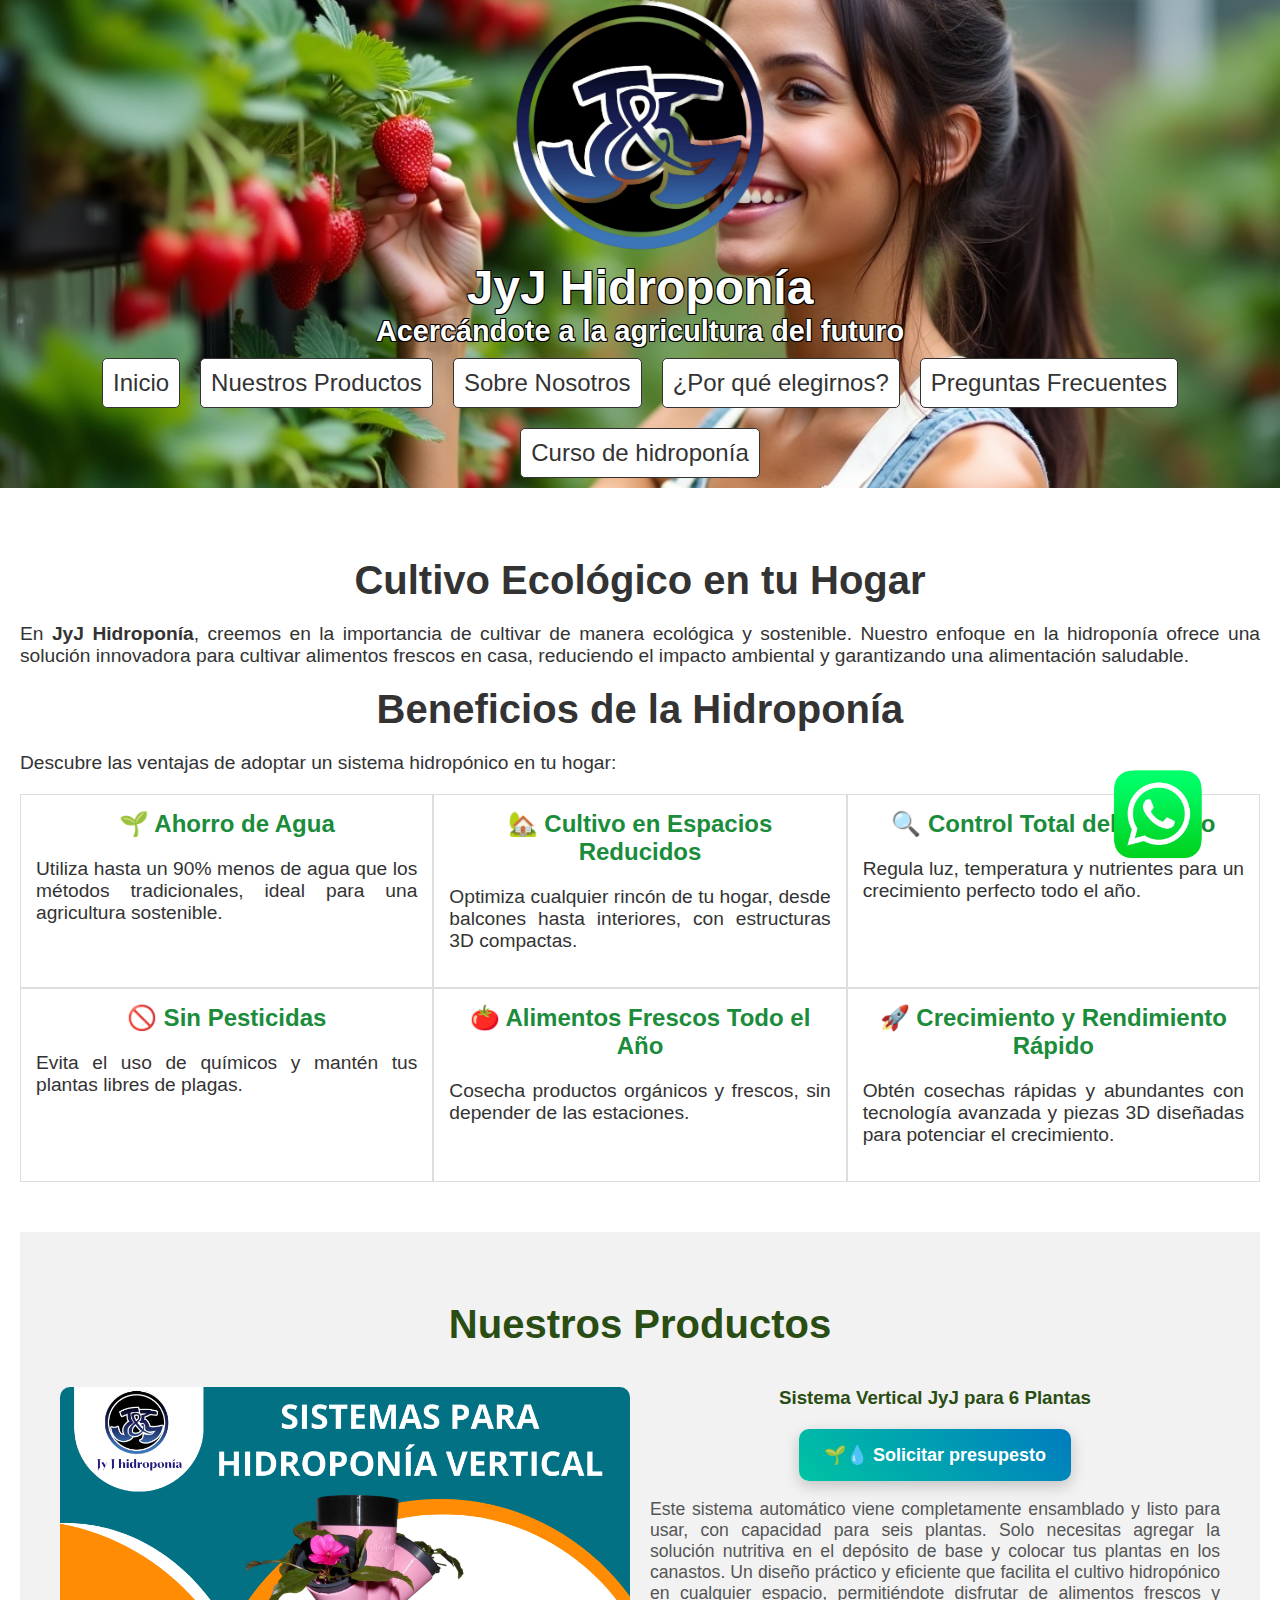
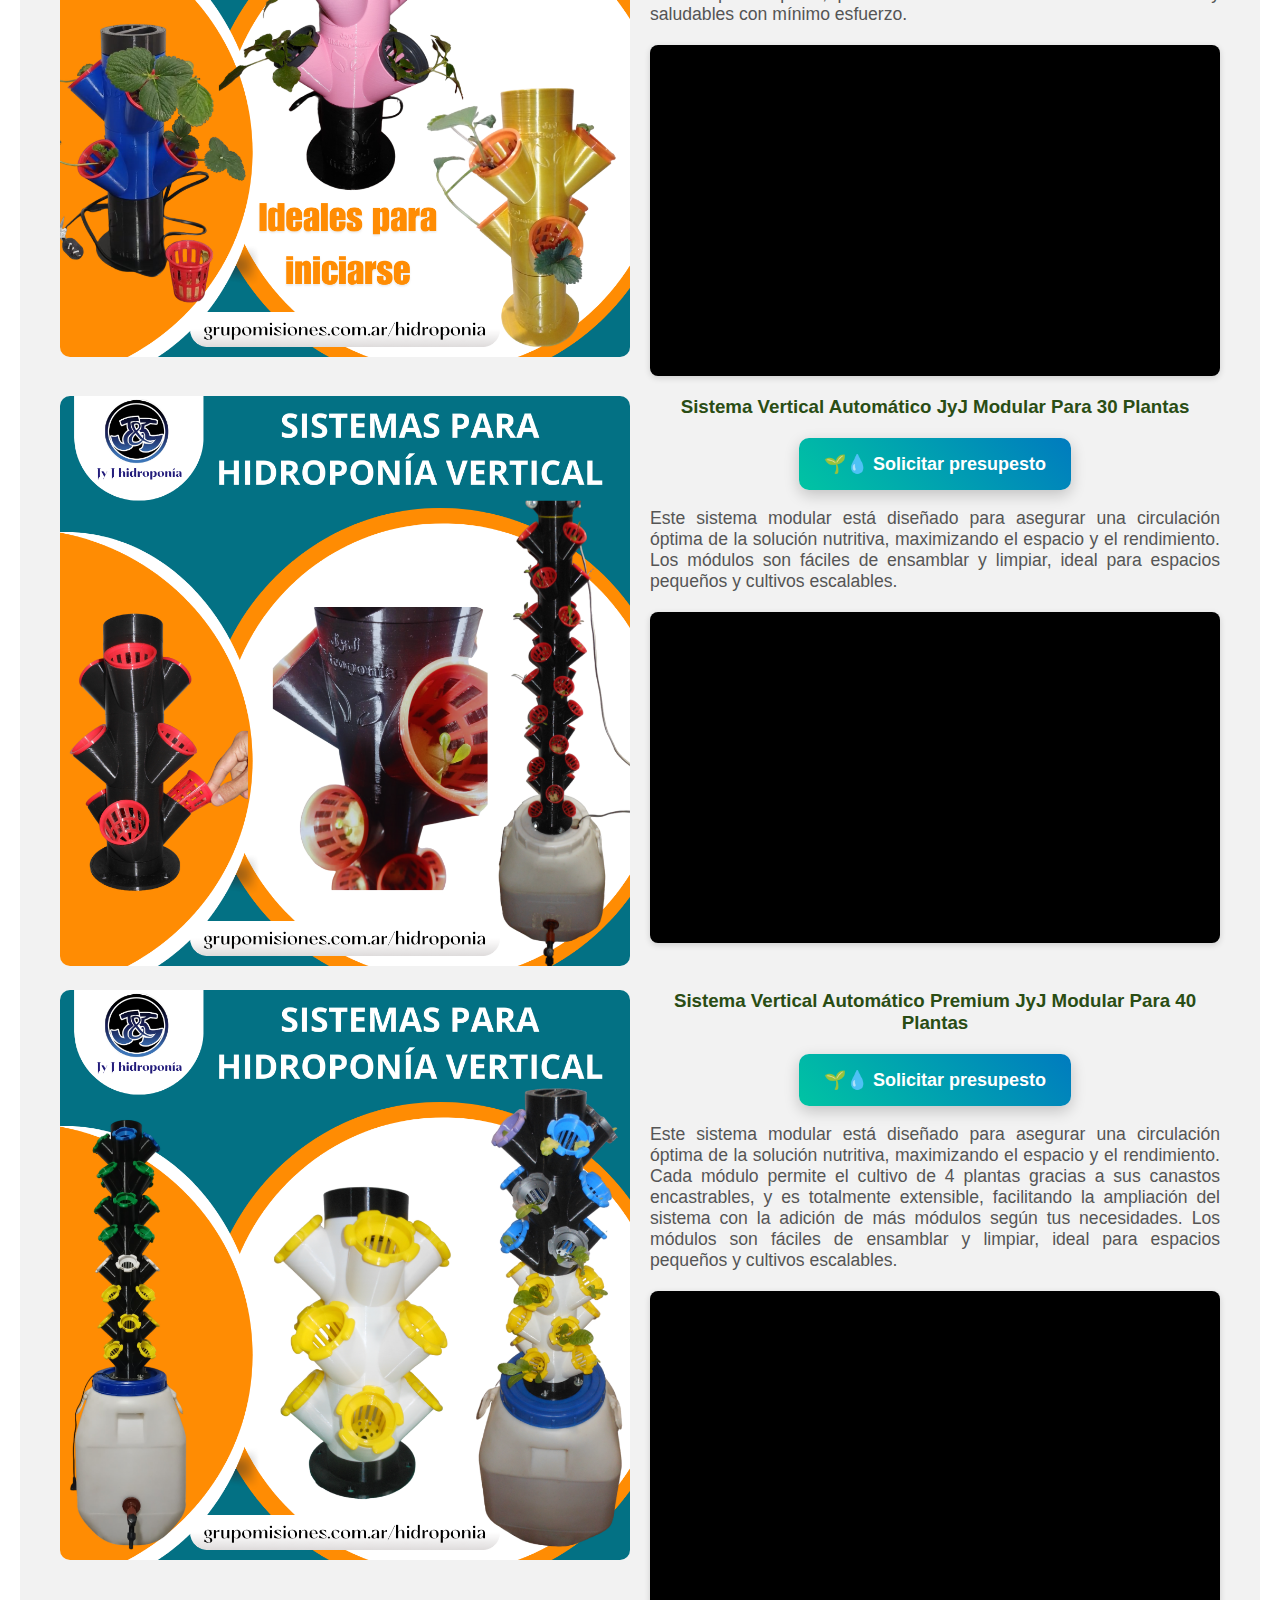
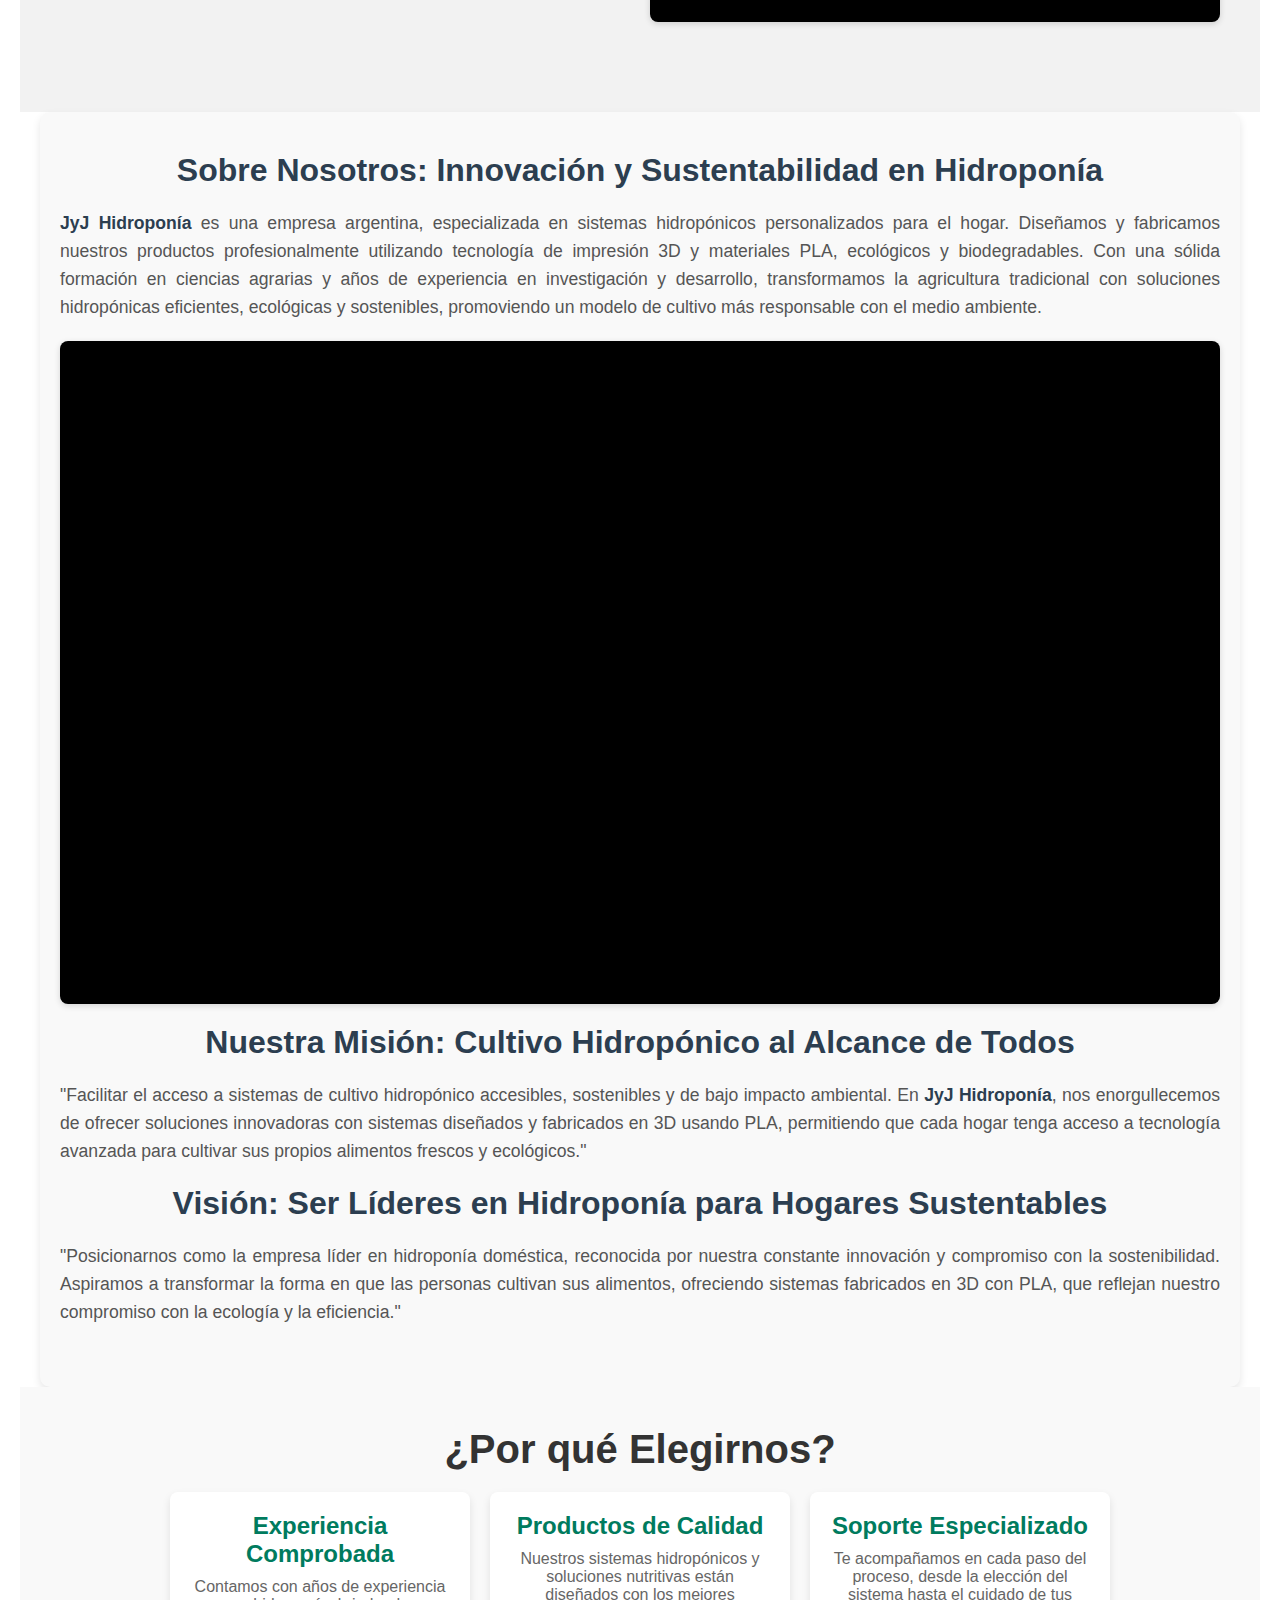
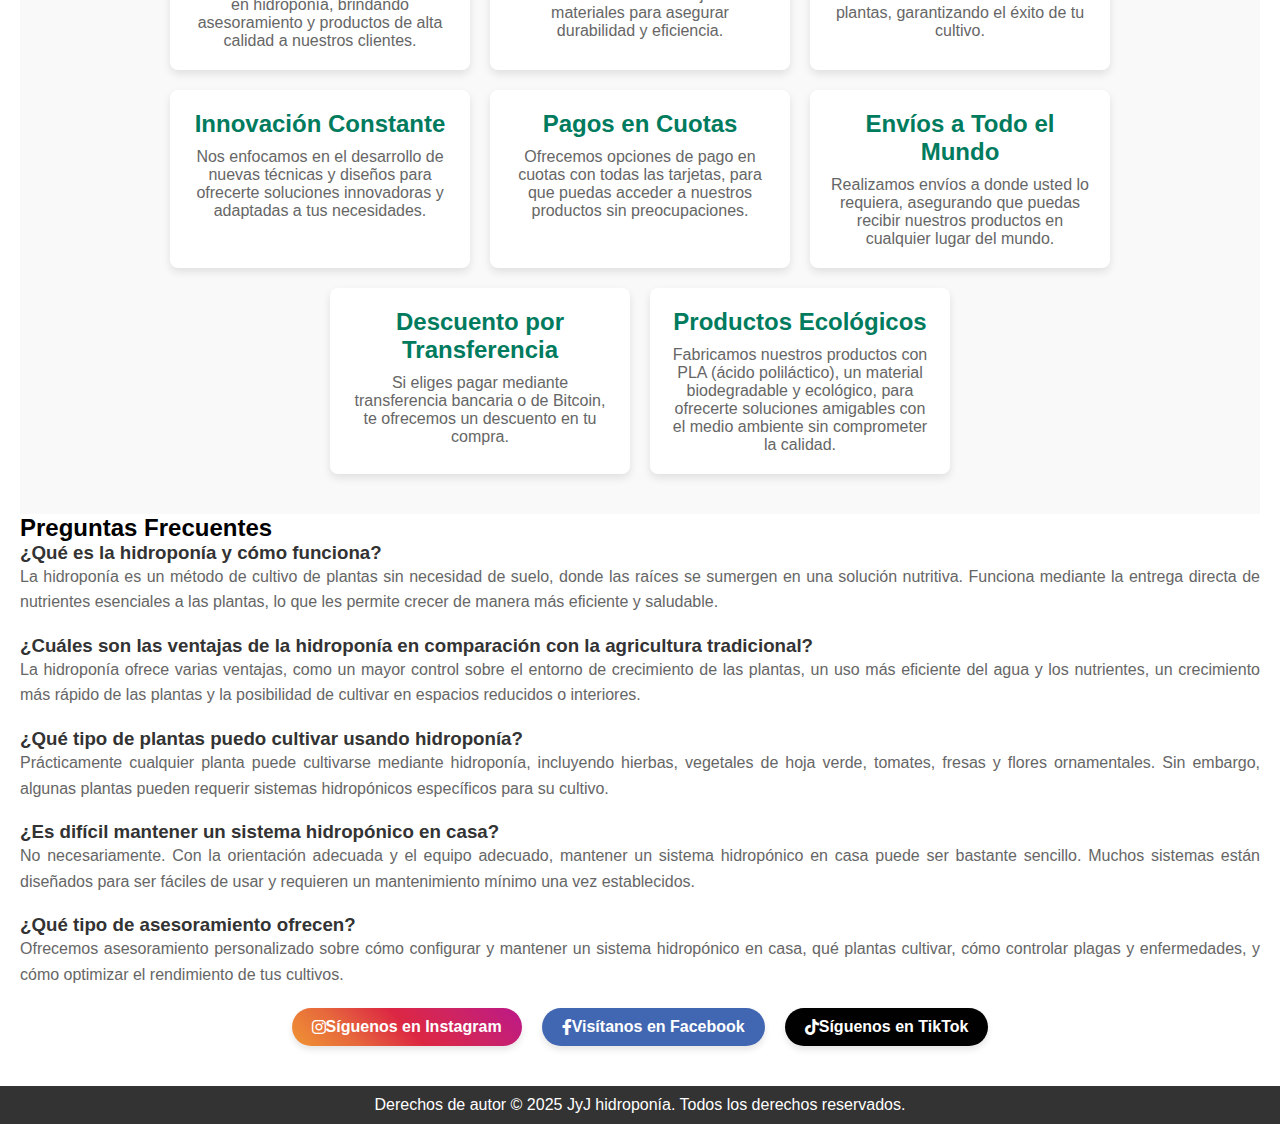
==== index.html @ 1a3fd13a "Add files via upload" ====
<!DOCTYPE html>
<html lang="es">
<head><!-- Google tag (gtag.js) -->
    <script async src="https://www.googletagmanager.com/gtag/js?id=G-B4NTCCE1DS"></script>
    <script>
      window.dataLayer = window.dataLayer || [];
      function gtag(){dataLayer.push(arguments);}
      gtag('js', new Date());
    
      gtag('config', 'G-B4NTCCE1DS');
    </script>
    <meta charset="UTF-8">
    <meta name="viewport" content="width=device-width, initial-scale=1.0">
    <meta name="description" content="JyJ Hidroponía ofrece soluciones innovadoras y sostenibles de sistemas hidropónicos para el hogar. Cultiva tus propios alimentos frescos de manera eficiente y ecológica con nuestros sistemas personalizados.">
    <meta name="keywords" content="hidroponía, sistemas hidropónicos, curso hidroponía, curso de hidroponía, cultivo en casa, agricultura sostenible, hidroponía para el hogar, ahorro de agua, cultivo ecológico, soluciones nutritivas, producción de alimentos frescos, JyJ Hidroponía, Bitcoin">
    <meta name="robots" content="index, follow">
    <title>JyJ Hidroponía - Sistemas de Hidroponía para el Hogar | Cultivo Ecológico y Sostenible</title>
    <link rel="stylesheet" href="styles.css">
    <link rel="icon" href="img/logo.jpg" type="image/x-icon">
    <link href="https://cdnjs.cloudflare.com/ajax/libs/font-awesome/6.0.0-beta3/css/all.min.css" rel="stylesheet">
</head>
<body>
    <header>
        <img src="img/logo.jpg" alt="Logo JyJ Hidroponía" class="header-logo">
        <h1>JyJ Hidroponía</h1>
        <h4>Acercándote a la agricultura del futuro</h4>
        <nav>
            <ul>
                <li><a href="#inicio">Inicio</a></li>
                <li><a href="#servicios">Nuestros Productos</a></li>
                <li><a href="#sobre-nosotros">Sobre Nosotros</a></li>
                <li><a href="#ventajas">¿Por qué elegirnos?</a></li>
                <li><a href="#preguntas-frecuentes">Preguntas Frecuentes</a></li>
                <li><a href="https://www.udemy.com/course/fundamentos-de-la-hidroponia-aprende-a-cultivar-sin-suelo/?referralCode=43D9C407A06E70A2F62A">Curso de hidroponía</a></li>
            </ul>
        </nav>
    </header>

    <main>
        <section id="inicio">
            <div class="container">
                <h2>Cultivo Ecológico en tu Hogar</h2>
                <p>En <strong>JyJ Hidroponía</strong>, creemos en la importancia de cultivar de manera ecológica y sostenible. Nuestro enfoque en la hidroponía ofrece una solución innovadora para cultivar alimentos frescos en casa, reduciendo el impacto ambiental y garantizando una alimentación saludable.</p>
                <h2>Beneficios de la Hidroponía</h2>
                <p>Descubre las ventajas de adoptar un sistema hidropónico en tu hogar:</p>
                <table>
                    <tr>
                        <td>
                            <h3>🌱 Ahorro de Agua</h3>
                    <p>Utiliza hasta un 90% menos de agua que los métodos tradicionales, ideal para una agricultura sostenible.</p>
                        </td>
                        <td>
                            <h3>🏡 Cultivo en Espacios Reducidos</h3>
                    <p>Optimiza cualquier rincón de tu hogar, desde balcones hasta interiores, con estructuras 3D compactas.</p>
                        </td>
                        <td>
                            <h3>🔍 Control Total del Entorno</h3>
                    <p>Regula luz, temperatura y nutrientes para un crecimiento perfecto todo el año.</p>
                        </td>
                    </tr>
                    <tr>
                        <td>
                            <h3>🚫 Sin Pesticidas</h3>
                    <p>Evita el uso de químicos y mantén tus plantas libres de plagas.</p>
                        </td>
                        <td>
                            <h3>🍅 Alimentos Frescos Todo el Año</h3>
                            <p>Cosecha productos orgánicos y frescos, sin depender de las estaciones.</p>
                        </td>
                        <td>
                            <h3>🚀 Crecimiento y Rendimiento Rápido</h3>
                    <p>Obtén cosechas rápidas y abundantes con tecnología avanzada y piezas 3D diseñadas para potenciar el crecimiento.</p>
                        </td>
                    </tr>
                </table>
            </div>
        </section>

        <section id="servicios">
            <div class="container">
                <h2>Nuestros Productos</h2>

                <!-- Sistema Vertical JyJ para 6 Plantas -->
                <div class="servicios-grid">
                    <div class="servicio">
                        <img src="img/minisistema.png" alt="Sistema Vertical JyJ para 6 Plantas">
                    </div>
                    <div class="servicio">
                        <h3>Sistema Vertical JyJ para 6 Plantas</h3>
                        <a href="https://wa.me/3765188420?text=¡Hola! Quiero presupuesto del Sistema Vertical JyJ para 6 Plantas." target="_blank" class="boton-mercadopago">
                            🌱💧 Solicitar presupesto</a>
                        <Br></Br>
                        
                        <p>Este sistema automático viene completamente ensamblado y listo para usar, con capacidad para seis plantas. Solo necesitas agregar la solución nutritiva en el depósito de base y colocar tus plantas en los canastos. Un diseño práctico y eficiente que facilita el cultivo hidropónico en cualquier espacio, permitiéndote disfrutar de alimentos frescos y saludables con mínimo esfuerzo.</p>
                        <div class="video-container">
                            <iframe src="https://www.youtube.com/embed/_Hqi1z7mblA?si=c5e_QnXCoCGoh-ws" frameborder="0" allow="accelerometer; autoplay; encrypted-media; gyroscope; picture-in-picture" allowfullscreen></iframe>
                        </div>
                    </div>
                </div>
                
                <!-- Sistema Vertical JyJ Modular para 3 Plantas por Módulo -->
                <div class="servicios-grid">
                    <div class="servicio">
                        <img src="img/torre canasto.jpg" alt="Sistema Vertical JyJ de 3 Plantas">
                    </div>
                    <div class="servicio">
                        <h3>Sistema Vertical Automático JyJ Modular Para 30 Plantas</h3>
                        <a href="https://wa.me/3765188420?text=¡Hola! Quiero presupuesto del Sistema Vertical Automático JyJ Modular Para 30 Plantas." target="_blank" class="boton-mercadopago">
                            🌱💧 Solicitar presupesto</a>
                        <Br></Br>

                        <p>Este sistema modular está diseñado para asegurar una circulación óptima de la solución nutritiva, maximizando el espacio y el rendimiento. Los módulos son fáciles de ensamblar y limpiar, ideal para espacios pequeños y cultivos escalables.</p>
                        <div class="video-container">
                            <iframe src="https://www.youtube.com/embed/apV2jgXGHQ0" frameborder="0" allow="accelerometer; autoplay; encrypted-media; gyroscope; picture-in-picture" allowfullscreen></iframe>
                        </div>
                    </div>
                </div>


                <!-- Sistema Vertical JyJ Modular para 4 Plantas por Módulo -->
                <div class="servicios-grid">
                    <div class="servicio">
                        <img src="img/sistema 32.png" alt="Sistema Vertical JyJ de 4 Plantas">
                    </div>
                    <div class="servicio">
                        <h3>Sistema Vertical Automático Premium JyJ Modular Para 40 Plantas</h3>

                        <a href="https://wa.me/3765188420?text=¡Hola! Quiero presupuesto del Sistema Vertical Automático Premium JyJ Modular Para 40 Plantas." target="_blank" class="boton-mercadopago">
                            🌱💧 Solicitar presupesto</a>
                        <Br></Br>
                        
                        <p>Este sistema modular está diseñado para asegurar una circulación óptima de la solución nutritiva, maximizando el espacio y el rendimiento. Cada módulo permite el cultivo de 4 plantas gracias a sus canastos encastrables, y es totalmente extensible, facilitando la ampliación del sistema con la adición de más módulos según tus necesidades. Los módulos son fáciles de ensamblar y limpiar, ideal para espacios pequeños y cultivos escalables.</p>
                        <div class="video-container">
                            <iframe src="https://www.youtube.com/embed/9Gj38qb8Yoo" frameborder="0" allow="accelerometer; autoplay; encrypted-media; gyroscope; picture-in-picture" allowfullscreen></iframe>
                        </div>
                    </div>
                </div>
            </div>
        </section>        

        <section id="sobre-nosotros">
            <div class="container">
                <h2>Sobre Nosotros: Innovación y Sustentabilidad en Hidroponía</h2>
        <p><strong>JyJ Hidroponía</strong> es una empresa argentina, especializada en sistemas hidropónicos personalizados para el hogar. Diseñamos y fabricamos nuestros productos profesionalmente utilizando tecnología de impresión 3D y materiales PLA, ecológicos y biodegradables. Con una sólida formación en ciencias agrarias y años de experiencia en investigación y desarrollo, transformamos la agricultura tradicional con soluciones hidropónicas eficientes, ecológicas y sostenibles, promoviendo un modelo de cultivo más responsable con el medio ambiente.</p>
                <div class="video-container">
                    <iframe src="https://www.youtube.com/embed/vAczP4foxXI?si=7srkkl-f5osYFqbO" title="Innovación en Hidroponía por JyJ Hidroponía" frameborder="0" allow="accelerometer; autoplay; encrypted-media; gyroscope; picture-in-picture" allowfullscreen></iframe>
                </div>
        
                <h2>Nuestra Misión: Cultivo Hidropónico al Alcance de Todos</h2>
                <p>"Facilitar el acceso a sistemas de cultivo hidropónico accesibles, sostenibles y de bajo impacto ambiental. En <strong>JyJ Hidroponía</strong>, nos enorgullecemos de ofrecer soluciones innovadoras con sistemas diseñados y fabricados en 3D usando PLA, permitiendo que cada hogar tenga acceso a tecnología avanzada para cultivar sus propios alimentos frescos y ecológicos."</p>
                
                <h2>Visión: Ser Líderes en Hidroponía para Hogares Sustentables</h2>
                <p>"Posicionarnos como la empresa líder en hidroponía doméstica, reconocida por nuestra constante innovación y compromiso con la sostenibilidad. Aspiramos a transformar la forma en que las personas cultivan sus alimentos, ofreciendo sistemas fabricados en 3D con PLA, que reflejan nuestro compromiso con la ecología y la eficiencia."</p>
            </div>
        </section>

        <section id="ventajas">
            <div class="container">
                <h2>¿Por qué Elegirnos?</h2>
                <div class="ventajas-grid">
                    <div class="ventaja">
                        <h3>Experiencia Comprobada</h3>
                        <p>Contamos con años de experiencia en hidroponía, brindando asesoramiento y productos de alta calidad a nuestros clientes.</p>
                    </div>
                    <div class="ventaja">
                        <h3>Productos de Calidad</h3>
                        <p>Nuestros sistemas hidropónicos y soluciones nutritivas están diseñados con los mejores materiales para asegurar durabilidad y eficiencia.</p>
                    </div>
                    <div class="ventaja">
                        <h3>Soporte Especializado</h3>
                        <p>Te acompañamos en cada paso del proceso, desde la elección del sistema hasta el cuidado de tus plantas, garantizando el éxito de tu cultivo.</p>
                    </div>
                    <div class="ventaja">
                        <h3>Innovación Constante</h3>
                        <p>Nos enfocamos en el desarrollo de nuevas técnicas y diseños para ofrecerte soluciones innovadoras y adaptadas a tus necesidades.</p>
                    </div>
                    <div class="ventaja">
                        <h3>Pagos en Cuotas</h3>
                        <p>Ofrecemos opciones de pago en cuotas con todas las tarjetas, para que puedas acceder a nuestros productos sin preocupaciones.</p>
                    </div>
                    <div class="ventaja">
                        <h3>Envíos a Todo el Mundo</h3>
                        <p>Realizamos envíos a donde usted lo requiera, asegurando que puedas recibir nuestros productos en cualquier lugar del mundo.</p>
                    </div>
                    <div class="ventaja">
                        <h3>Descuento por Transferencia</h3>
                        <p>Si eliges pagar mediante transferencia bancaria o de Bitcoin, te ofrecemos un descuento en tu compra.</p>
                    </div>
                    <div class="ventaja">
                        <h3>Productos Ecológicos</h3>
                        <p>Fabricamos nuestros productos con PLA (ácido poliláctico), un material biodegradable y ecológico, para ofrecerte soluciones amigables con el medio ambiente sin comprometer la calidad.</p>
                    </div>
                </div>
            </div>
        </section>

        <section id="preguntas-frecuentes">
            <div class="container">
                <h2>Preguntas Frecuentes</h2>
                <div class="faq-item">
                    <h3>¿Qué es la hidroponía y cómo funciona?</h3>
                    <p>La hidroponía es un método de cultivo de plantas sin necesidad de suelo, donde las raíces se sumergen en una solución nutritiva. Funciona mediante la entrega directa de nutrientes esenciales a las plantas, lo que les permite crecer de manera más eficiente y saludable.</p>
                </div>
                <div class="faq-item">
                    <h3>¿Cuáles son las ventajas de la hidroponía en comparación con la agricultura tradicional?</h3>
                    <p>La hidroponía ofrece varias ventajas, como un mayor control sobre el entorno de crecimiento de las plantas, un uso más eficiente del agua y los nutrientes, un crecimiento más rápido de las plantas y la posibilidad de cultivar en espacios reducidos o interiores.</p>
                </div>
                <div class="faq-item">
                    <h3>¿Qué tipo de plantas puedo cultivar usando hidroponía?</h3>
                    <p>Prácticamente cualquier planta puede cultivarse mediante hidroponía, incluyendo hierbas, vegetales de hoja verde, tomates, fresas y flores ornamentales. Sin embargo, algunas plantas pueden requerir sistemas hidropónicos específicos para su cultivo.</p>
                </div>
                <div class="faq-item">
                    <h3>¿Es difícil mantener un sistema hidropónico en casa?</h3>
                    <p>No necesariamente. Con la orientación adecuada y el equipo adecuado, mantener un sistema hidropónico en casa puede ser bastante sencillo. Muchos sistemas están diseñados para ser fáciles de usar y requieren un mantenimiento mínimo una vez establecidos.</p>
                </div>
                <div class="faq-item">
                    <h3>¿Qué tipo de asesoramiento ofrecen?</h3>
                    <p>Ofrecemos asesoramiento personalizado sobre cómo configurar y mantener un sistema hidropónico en casa, qué plantas cultivar, cómo controlar plagas y enfermedades, y cómo optimizar el rendimiento de tus cultivos.</p>
                </div>
            </div>
        </section>

    <section id="social-buttons">
        <div class="social-buttons">
            <a href="https://www.instagram.com/jyjhidroponia/" target="_blank" class="btn-social instagram">
                <i class="fab fa-instagram"></i> Síguenos en Instagram
            </a>
            <a href="https://www.facebook.com/jyj.hidroponia" target="_blank" class="btn-social facebook">
                <i class="fab fa-facebook-f"></i> Visítanos en Facebook
            </a>
            <a href="https://www.tiktok.com/@jyj.hidroponia" target="_blank" class="btn-social tiktok">
                <i class="fab fa-tiktok"></i> Síguenos en TikTok
            </a>
        </div>
    </section>
        <a class="whatsapp-button" href="https://wa.me/3765188420?text=¡Hola! Quiero obtener más información sobre hidroponía." target="_blank">WhatsApp</a>
    </main>
    <script type="text/javascript">
        document.addEventListener('contextmenu', event => event.preventDefault());
    </script>
    <script src="script.js"></script>
    <footer>
        <p>Derechos de autor © 2025 JyJ hidroponía. Todos los derechos reservados.</p>
    </footer>
</body>
</html>
---- styles.css ----
* {
    margin: 0;
    padding: 0;
    box-sizing: border-box;
    flex-wrap: wrap; /* Permite que los elementos se ajusten en múltiples líneas si es necesario */
}

body, html {
    margin: 0;
    padding: 0;
    height: 100%; /* Asegura que el cuerpo ocupe toda la altura */
    font-family: Arial, sans-serif; /* Fuente general */
    font-size: 16px; /* Tamaño de fuente base */
}

header {
    background-color: #267a50; /* Verde claro */
    padding: 0;
    text-align: center;
    font-size: 1.5em;
    background-image: url(img/portada.jpg);
    background-position: center;
    background-size: cover;
    background-attachment: fixed; /* Mantiene la imagen fija al hacer scroll */
}

header img {
    width: 20%;
    height: auto;
}

h1 {
    color: #ffffff; /* Blanco */
    text-shadow: 1px 1px 0px black, 
                         -1px -1px 0px black, 
                         1px -1px 0px black, 
                         -1px 1px 0px black;
}

h4 {
    color:  #ffffff; /* Blanco */
    font-size: 1.2em;
    text-shadow: 1px 1px 0px black, 
                         -1px -1px 0px black, 
                         1px -1px 0px black, 
                         -1px 1px 0px black;
}

nav ul {
    list-style-type: none;
    padding: 0;
    margin: 0;
    display: flex;
    justify-content: center;
    flex-wrap: wrap; /* Permite que los elementos se ajusten en múltiples líneas si es necesario */
}

nav ul li {
    margin: 10px;
    padding: 10px;
    border: 1px solid #333333; /* Negro */
    border-radius: 5px;
    background-color: #ffffff; /* Blanco */
}

nav ul li a {
    text-decoration: none;
    color: #333333; /* Negro */
    display: block;
}

main {
    padding: 20px;
}

footer {
    background-color: #333333; /* Gris oscuro */
    color: #FFFFFF; /* Blanco */
    text-align: center;
    padding: 10px;
}

/* Estilos de la sección "Inicio" */
#inicio {
    background-color: #FFFFFF; /* Blanco */
    padding: 50px 0;
    text-align: center;
    color: #333333; /* Negro */
}

#inicio h2 {
    font-size: 2.5em;
}

#inicio p {
    font-size: 1.2em;
    margin: 20px 0;
    text-align: justify;
}

table {
    width: 100%;
    border-collapse: collapse;
}

table tr {
    display: flex;
    flex-wrap: wrap;
}

table td {
    flex: 1 1 100%; /* Ajusta cada celda para que ocupe toda la fila en dispositivos pequeños */
    box-sizing: border-box;
    padding: 15px;
    border: 1px solid #ddd;
}

table td h3 {
color: #1a8c3a;
font-size: 1.5rem;
}

@media (min-width: 768px) {
    table td {
        flex: 1 1 33.33%; /* En pantallas más anchas, cada celda ocupará un tercio de la fila */
    }
}


.beneficios {
    display: flex;
    justify-content: space-around;
    margin-top: 30px;
    flex-wrap: wrap; /* Para que las columnas se ajusten en dispositivos más pequeños */
}

.beneficio {
    flex: 1 1 calc(33.333% - 40px); /* Tres columnas con espacio entre ellas */
    padding: 20px;
    box-sizing: border-box;
    margin: 20px;
    text-align: center;
}

.beneficio img {
    width: 100px;
    margin-bottom: 20px;
}

.beneficio h3 {
    font-size: 1.5em;
}

.beneficio p {
    font-size: 1.1em;
    text-align: justify;
}

/* Contenedor principal */
#sobre-nosotros .container {
    max-width: 1200px;
    margin: 0 auto;
    padding: 40px 20px;
    background-color: #f9f9f9;
    border-radius: 10px;
    box-shadow: 0 4px 8px rgba(0, 0, 0, 0.1);
    color: #333;
}

/* Estilos para los encabezados */
#sobre-nosotros h2 {
    font-size: 2em;
    color: #2c3e50;
    text-align: center;
    margin-bottom: 20px;
    font-weight: bold;
}

#sobre-nosotros p {
    font-size: 1.1em;
    line-height: 1.6;
    margin-bottom: 20px;
    color: #555;
    text-align: justify;
}

/* Resaltado de texto importante */
#sobre-nosotros strong {
    color: #2c3e50;
}

/* Video */
.video-container {
    max-width: 800px;
    margin: 20px auto;
    padding: 10px;
    background: #fff;
    border-radius: 8px;
    overflow: hidden;
    box-shadow: 0 2px 6px rgba(0, 0, 0, 0.15);
}

.video-container iframe {
    width: 100%;
    height: 450px;
    border: none;
    border-radius: 8px;
}

/* Responsive Design */
@media (max-width: 768px) {
    #sobre-nosotros h2 {
        font-size: 1.5em;
    }

    #sobre-nosotros p {
        font-size: 1em;
    }

    .video-container iframe {
        height: 300px;
    }
}

@media (max-width: 480px) {
    #sobre-nosotros h2 {
        font-size: 1.3em;
    }

    #sobre-nosotros p {
        font-size: 0.95em;
    }

    .video-container iframe {
        height: 250px;
    }
}

/* Estilos de la sección "Servicios" */
#servicios {
    background-color: #F2F2F2; /* Gris claro */
    padding: 50px 0;
    text-align: center;
    color: #333333; /* Negro */
}

#servicios h2 {
    font-size: 2.5em;
    margin-bottom: 40px;
    color: #2a4d14; /* Cambia esto al color que prefieras */
}

.servicios-grid {
    display: flex;
    flex-wrap: wrap;
    gap: 20px;
    justify-content: space-between;
}

.servicio {
    flex: 1 1 calc(50% - 20px); /* 50% width minus gap */
    text-align: center;
    box-sizing: border-box;
}

.servicio img {
    width: 100%;
    height: auto;
    border-radius: 10px;
    margin-bottom: 20px;
}

.servicio h3 {
    color: #2a4d14; /* Cambia esto al color que prefieras */
    margin-bottom: 20px;
}

.servicio p {
    font-size: 1.1em;
    text-align: justify;
    margin-bottom: 20px;
    color: #555;
}

/* Media query para pantallas pequeñas (como en móviles) */
@media (max-width: 768px) {
    .servicios-grid {
        flex-direction: column; /* Cambia la dirección de los elementos a columna */
        align-items: center; /* Centra los elementos */
    }

    .servicio {
        flex: 1 1 100%; /* Asegura que cada servicio ocupe toda la línea */
        margin-bottom: 30px; /* Espacio entre los servicios */
    }
}

#ventajas {
    background-color: #f9f9f9;
    padding: 40px 0;
    text-align: center;
}

#ventajas h2 {
    font-size: 2.5rem;
    margin-bottom: 20px;
    color: #333;
}

.ventajas-grid {
    display: flex;
    flex-wrap: wrap;
    gap: 20px;
    justify-content: center;
}

.ventaja {
    background-color: #fff;
    border-radius: 8px;
    padding: 20px;
    max-width: 300px;
    box-shadow: 0 4px 8px rgba(0, 0, 0, 0.1);
    text-align: center;
    transition: transform 0.3s;
}

.ventaja img {
    width: 80px;
    height: 80px;
    margin-bottom: 15px;
}

.ventaja h3 {
    font-size: 1.5rem;
    color: #007b5e;
    margin-bottom: 10px;
}

.ventaja p {
    font-size: 1rem;
    color: #666;
}

.ventaja:hover {
    transform: translateY(-10px);
}


/* Estilos para cada ítem de pregunta y respuesta */
.faq-item {
    margin-bottom: 20px; /* Espacio entre ítems */
    text-align: justify; /* Justificar el texto */
}

.faq-item h3 {
    color: #333; /* Color del título */
}

.faq-item p {
    color: #666; /* Color del texto */
    font-size: 16px; /* Tamaño del texto */
    line-height: 1.6; /* Espaciado entre líneas */
}

#servicios .container {
    max-width: 1200px;
    margin: 0 auto;
    padding: 20px;
    box-sizing: border-box;
}

/* Estilos del botón flotante de WhatsApp */
.whatsapp-button {
    position: fixed;
    bottom: 2%;
    right: 2%;
    width: 15%; /* Ancho cuadrado */
    height: 15%; /* Altura cuadrada */
    background-image: url(img/whatsappboton.png); /* Ruta de tu imagen */
    background-size: cover; /* Para que la imagen se ajuste al botón */
    text-indent: -9999px; /* Oculta el texto del botón */
    cursor: pointer;
    background-position: center; /* Posición centrada de la imagen */
}

.video-container {
    position: relative;
    padding-bottom: 56.25%; /* 16:9 ratio */
    height: 0;
    overflow: hidden;
    max-width: 100%;
    background: #000;
  }
  
  .video-container iframe {
    position: absolute;
    top: 0;
    left: 0;
    width: 100%;
    height: 100%;
    border: 0;
  }

  img {
    -webkit-user-drag: none;
    -khtml-user-drag: none;
    -moz-user-drag: none;
    -o-user-drag: none;
}

/* Estilo personalizado para el botón de Mercado Pago */
.mercadopago-button {
    background-color: #e53935 !important; /* Cambiar el color de fondo */
    color: white !important; /* Cambiar el color del texto */
    border-radius: 5px !important; /* Redondear bordes */
    padding: 5px 5px !important; /* Cambiar el tamaño */
    font-size: 16px !important; /* Cambiar el tamaño de la fuente */
}

.mercadopago-button:hover {
    background-color: #dd1515 !important; /* Rojo más oscuro cuando el ratón pasa por encima */
}

.contact {
    background: #fff;
    font-size: 18px; /* Tamaño de fuente de la sección de contacto */
}

.contact form {
    max-width: 600px;
    margin: 0 auto;
}

.contact input, .contact select, .contact textarea {
    width: 100%;
    padding: 10px;
    margin: 10px 0;
    border: 1px solid #ccc;
    border-radius: 5px;
}

.contact button {
    background: #00796b;
    color: #fff;
    padding: 10px 15px;
    border: none;
    border-radius: 5px;
    cursor: pointer;
    font-size: 16px; /* Tamaño de fuente del botón de contacto */
}

.contact button:hover {
    background: #004d40;
}

.social-buttons {
    display: flex;
    gap: 20px;
    justify-content: center;
    margin: 20px 0;
}

.btn-social {
    display: flex;
    align-items: center;
    padding: 10px 20px;
    border-radius: 30px;
    text-decoration: none;
    color: #fff;
    font-weight: bold;
    font-size: 16px;
    transition: transform 0.3s ease, background-color 0.3s ease;
    box-shadow: 0 4px 6px rgba(0, 0, 0, 0.1);
}

.btn-social img {
    width: 20px;
    height: 20px;
    margin-right: 10px;
}

.btn-social.instagram {
    background: linear-gradient(45deg, #f09433, #e6683c, #dc2743, #cc2366, #bc1888);
}

.btn-social.facebook {
    background: #4267B2;
}

.btn-social.tiktok {
    background: #010101; /* Colores oficiales */
    color: #fff; /* Texto en blanco para contraste */
}

.btn-social:hover {
    transform: scale(1.1);
    box-shadow: 0 6px 8px rgba(0, 0, 0, 0.2);
}

.boton-mercadopago {
    background: linear-gradient(45deg, #00c4a3, #007bbf);
    color: white;
    font-size: 18px;
    font-weight: bold;
    padding: 15px 25px;
    border: none;
    border-radius: 10px;
    text-decoration: none;
    text-align: center;
    display: inline-block;
    transition: all 0.3s ease;
    box-shadow: 0 5px 15px rgba(0, 0, 0, 0.2);
}

.boton-mercadopago:hover {
    background: linear-gradient(45deg, #007bbf, #00c4a3);
    transform: scale(1.05);
}
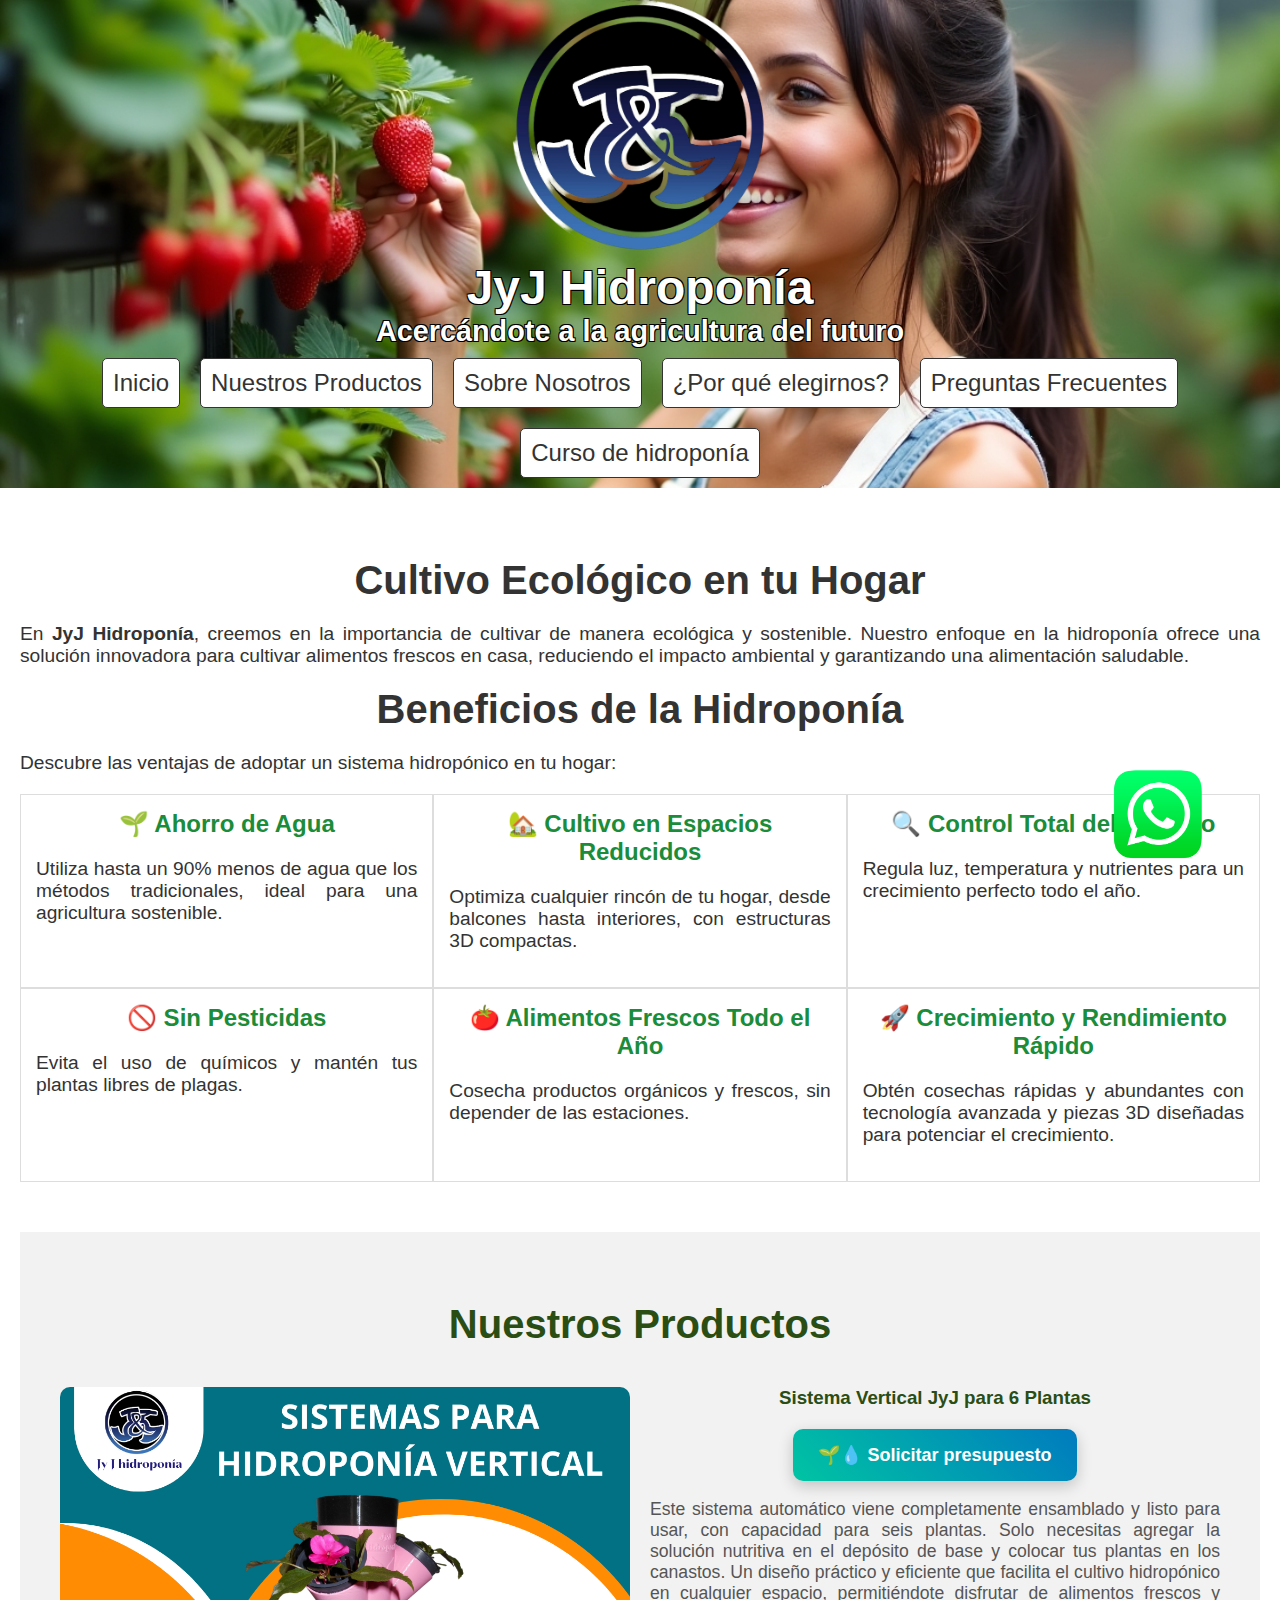
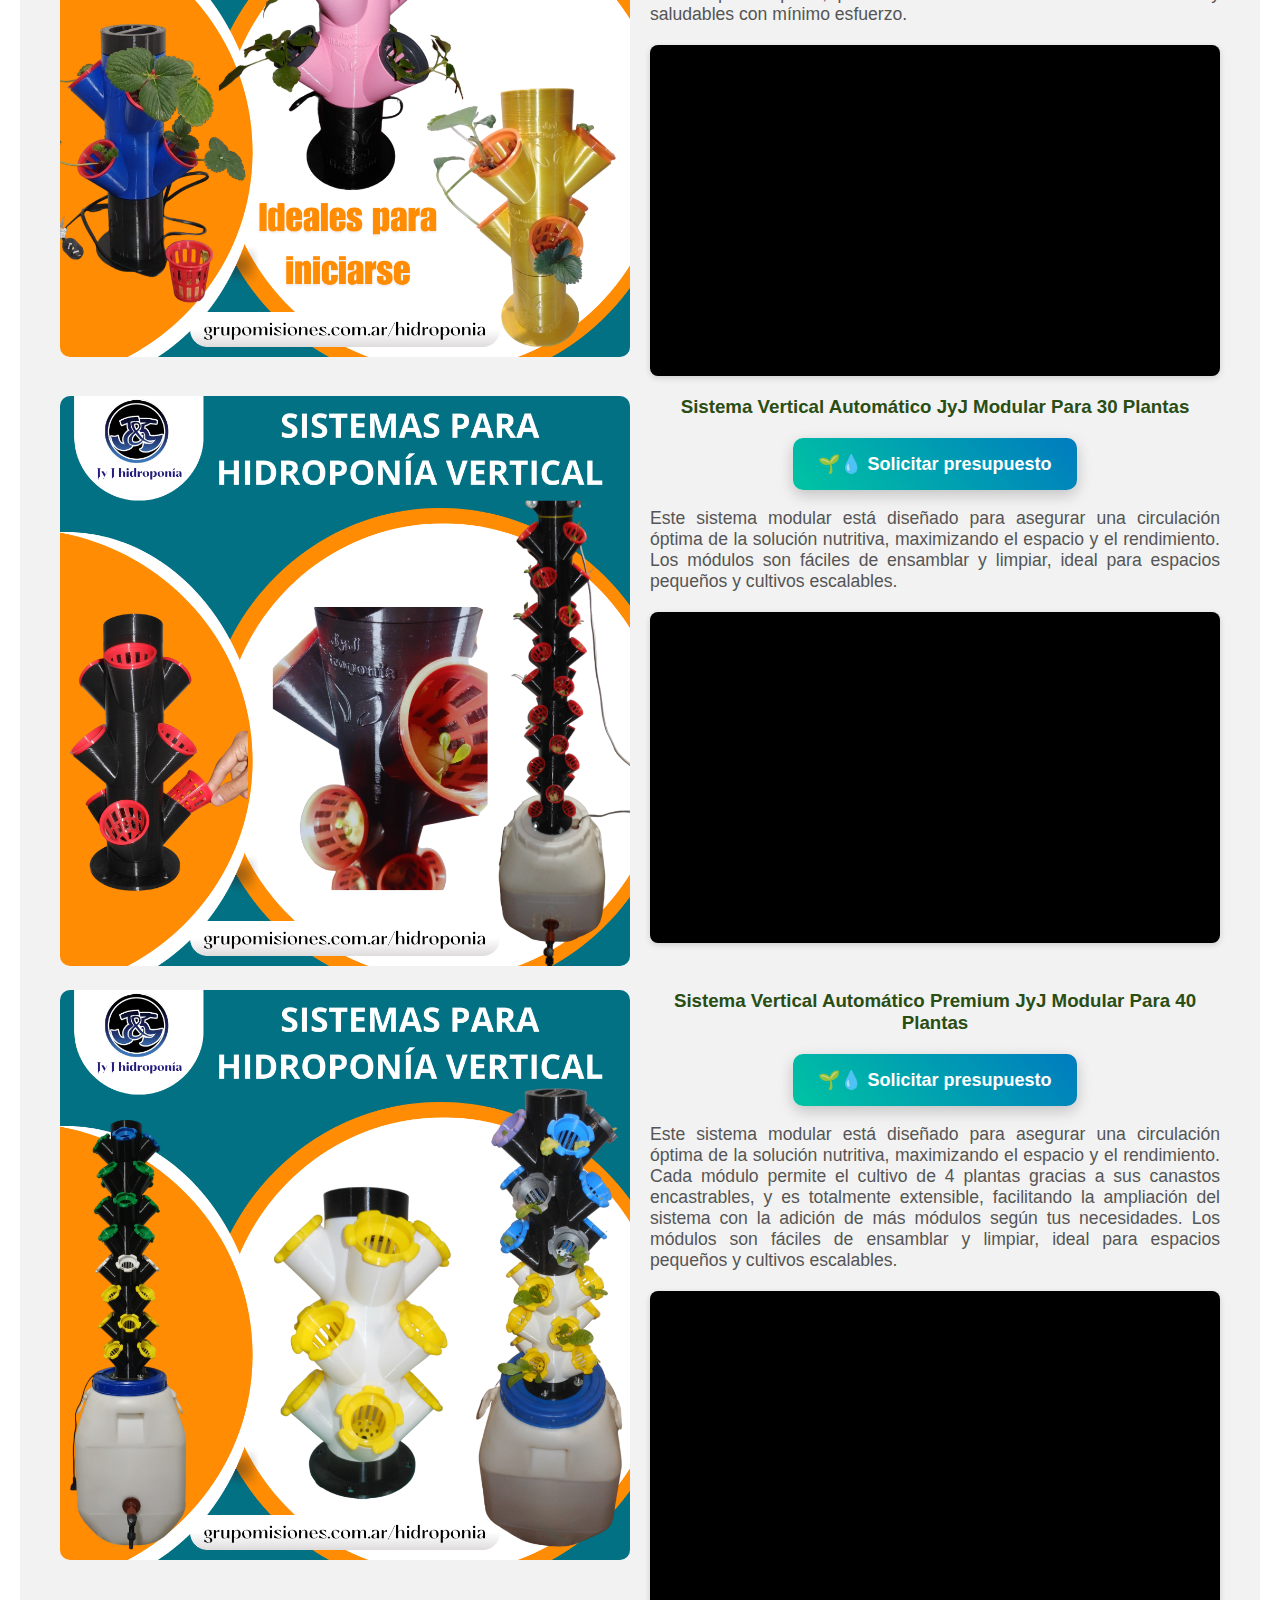
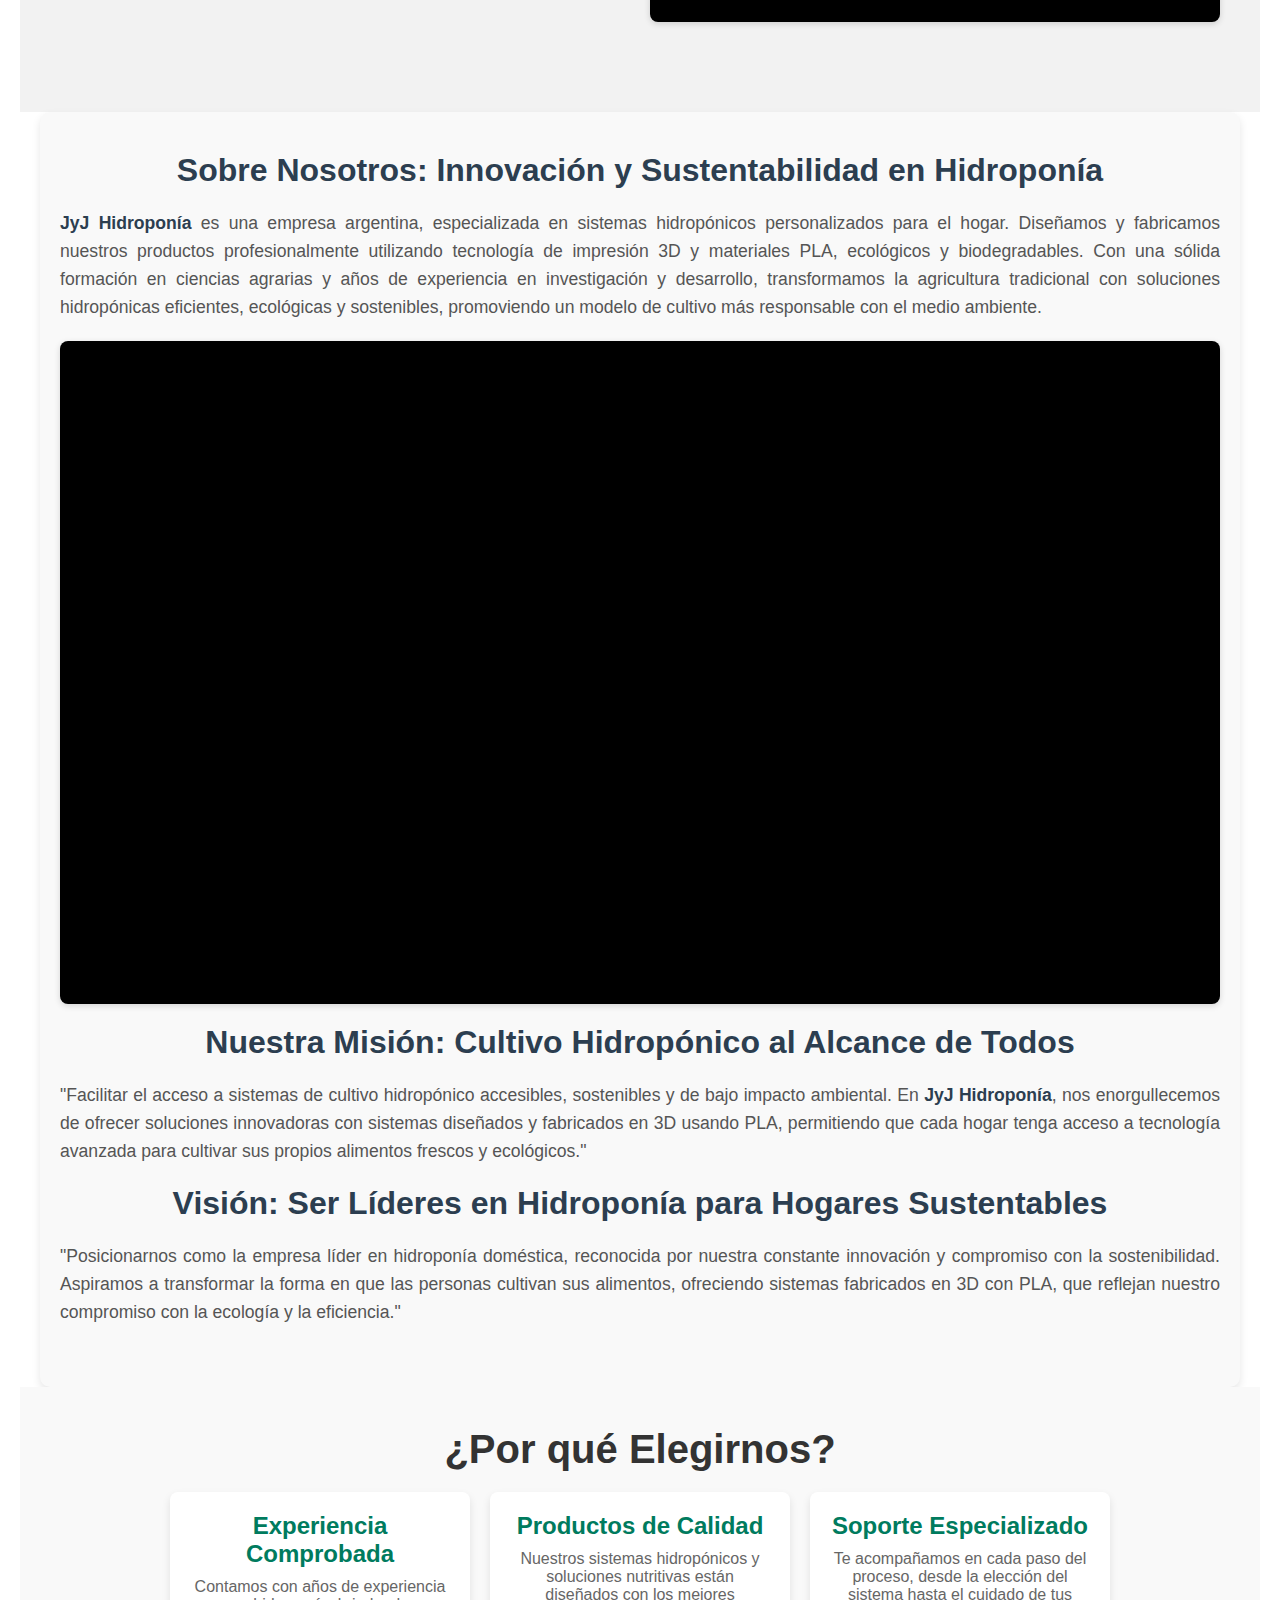
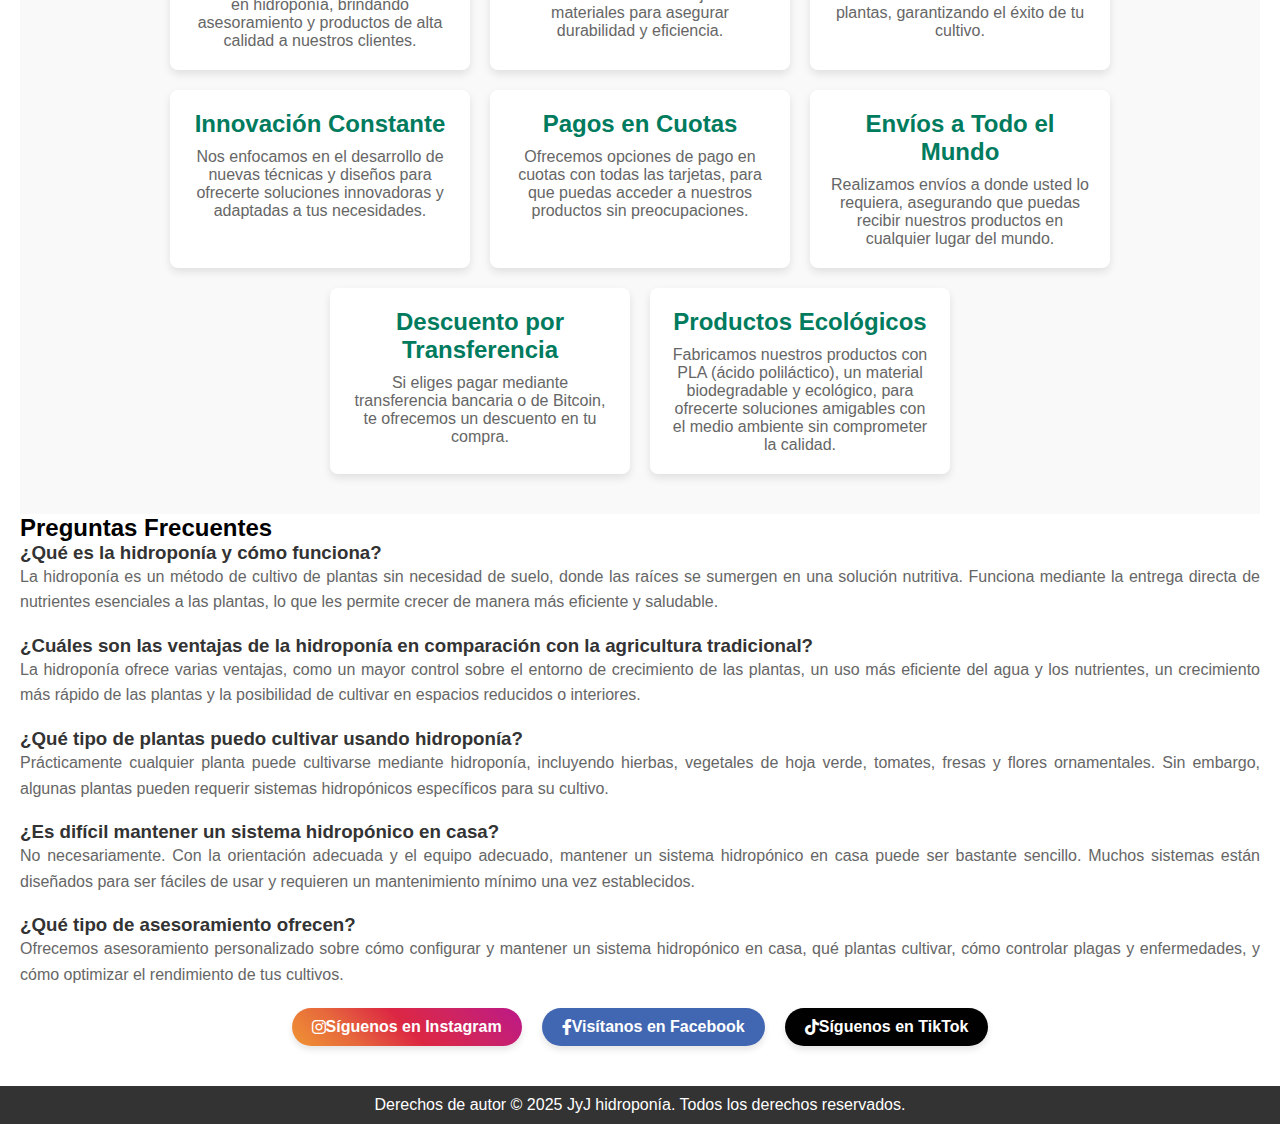
==== commit 66e935e3: "Update index.html" ====
--- a/index.html
+++ b/index.html
@@ -88,7 +88,7 @@
                     <div class="servicio">
                         <h3>Sistema Vertical JyJ para 6 Plantas</h3>
                         <a href="https://wa.me/3765188420?text=¡Hola! Quiero presupuesto del Sistema Vertical JyJ para 6 Plantas." target="_blank" class="boton-mercadopago">
-                            🌱💧 Solicitar presupesto</a>
+                            🌱💧 Solicitar presupuesto</a>
                         <Br></Br>
                         
                         <p>Este sistema automático viene completamente ensamblado y listo para usar, con capacidad para seis plantas. Solo necesitas agregar la solución nutritiva en el depósito de base y colocar tus plantas en los canastos. Un diseño práctico y eficiente que facilita el cultivo hidropónico en cualquier espacio, permitiéndote disfrutar de alimentos frescos y saludables con mínimo esfuerzo.</p>
@@ -106,7 +106,7 @@
                     <div class="servicio">
                         <h3>Sistema Vertical Automático JyJ Modular Para 30 Plantas</h3>
                         <a href="https://wa.me/3765188420?text=¡Hola! Quiero presupuesto del Sistema Vertical Automático JyJ Modular Para 30 Plantas." target="_blank" class="boton-mercadopago">
-                            🌱💧 Solicitar presupesto</a>
+                            🌱💧 Solicitar presupuesto</a>
                         <Br></Br>
 
                         <p>Este sistema modular está diseñado para asegurar una circulación óptima de la solución nutritiva, maximizando el espacio y el rendimiento. Los módulos son fáciles de ensamblar y limpiar, ideal para espacios pequeños y cultivos escalables.</p>
@@ -126,7 +126,7 @@
                         <h3>Sistema Vertical Automático Premium JyJ Modular Para 40 Plantas</h3>
 
                         <a href="https://wa.me/3765188420?text=¡Hola! Quiero presupuesto del Sistema Vertical Automático Premium JyJ Modular Para 40 Plantas." target="_blank" class="boton-mercadopago">
-                            🌱💧 Solicitar presupesto</a>
+                            🌱💧 Solicitar presupuesto</a>
                         <Br></Br>
                         
                         <p>Este sistema modular está diseñado para asegurar una circulación óptima de la solución nutritiva, maximizando el espacio y el rendimiento. Cada módulo permite el cultivo de 4 plantas gracias a sus canastos encastrables, y es totalmente extensible, facilitando la ampliación del sistema con la adición de más módulos según tus necesidades. Los módulos son fáciles de ensamblar y limpiar, ideal para espacios pequeños y cultivos escalables.</p>
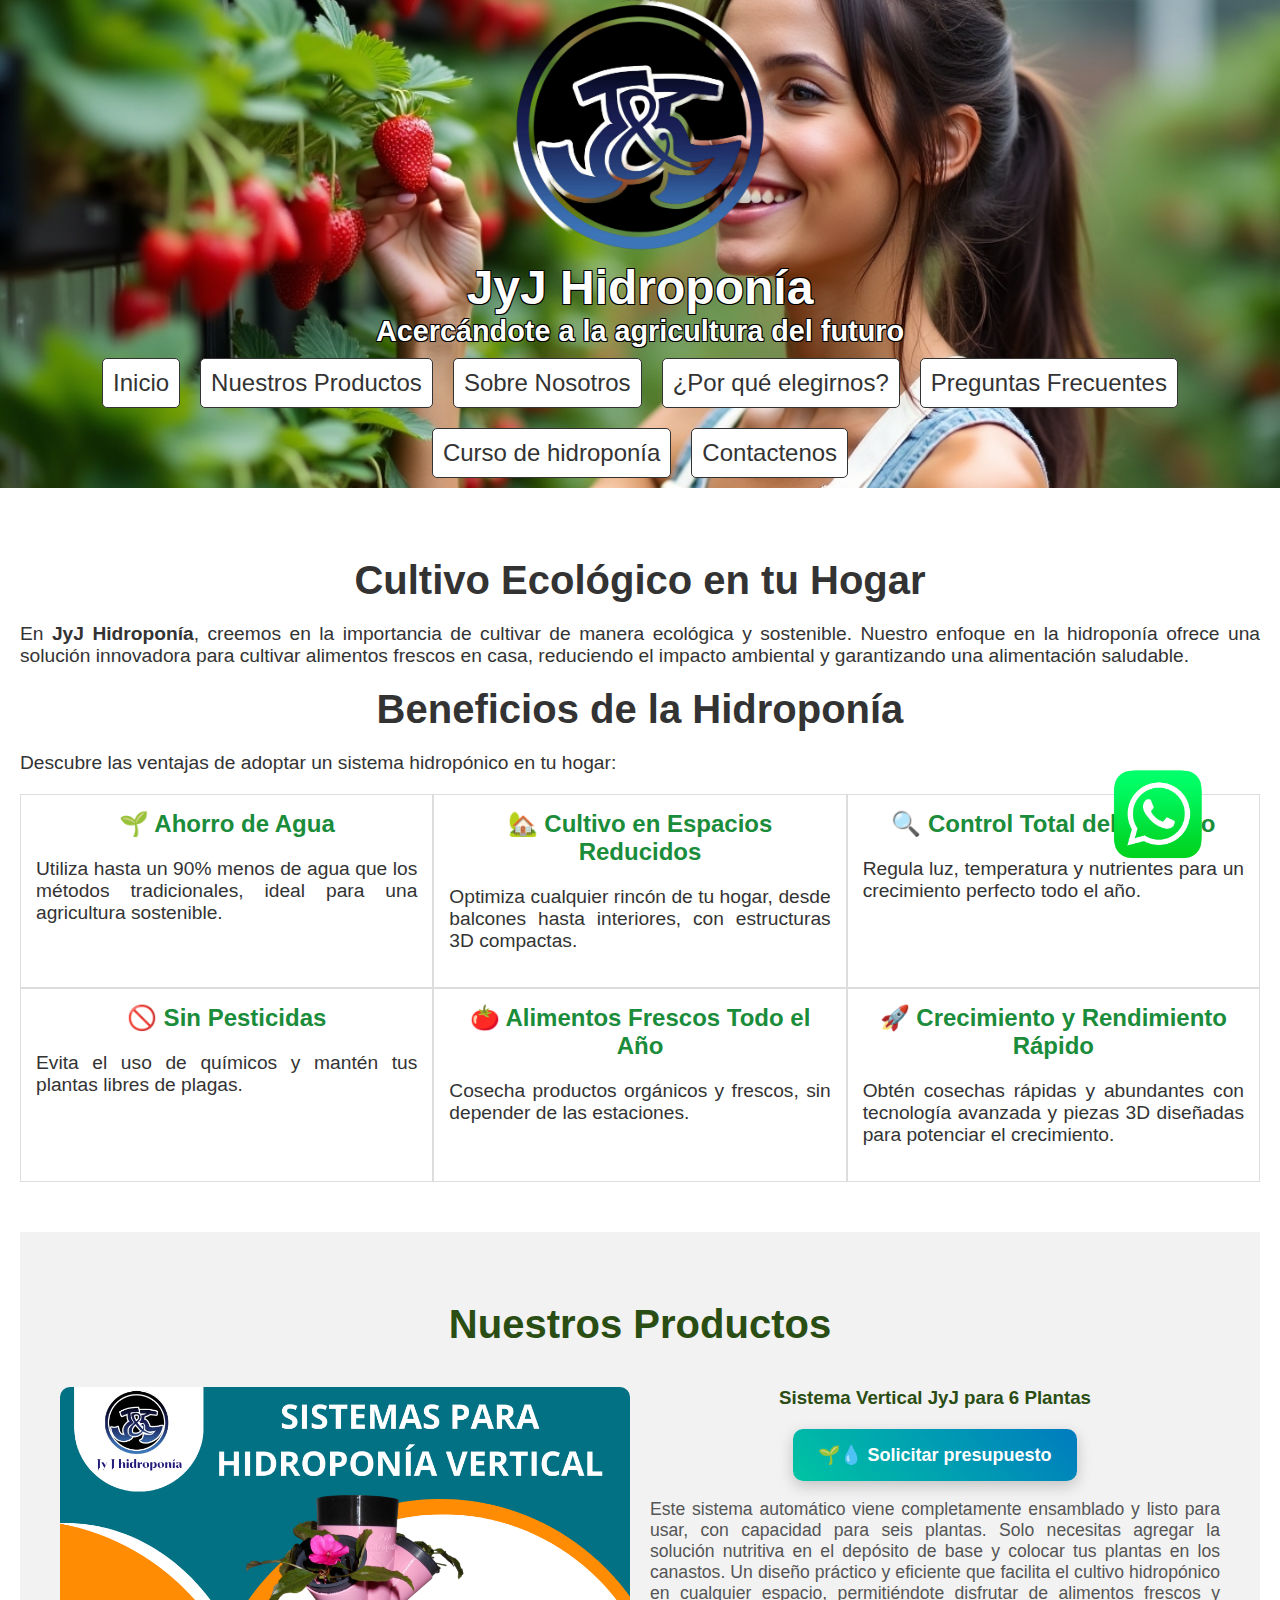
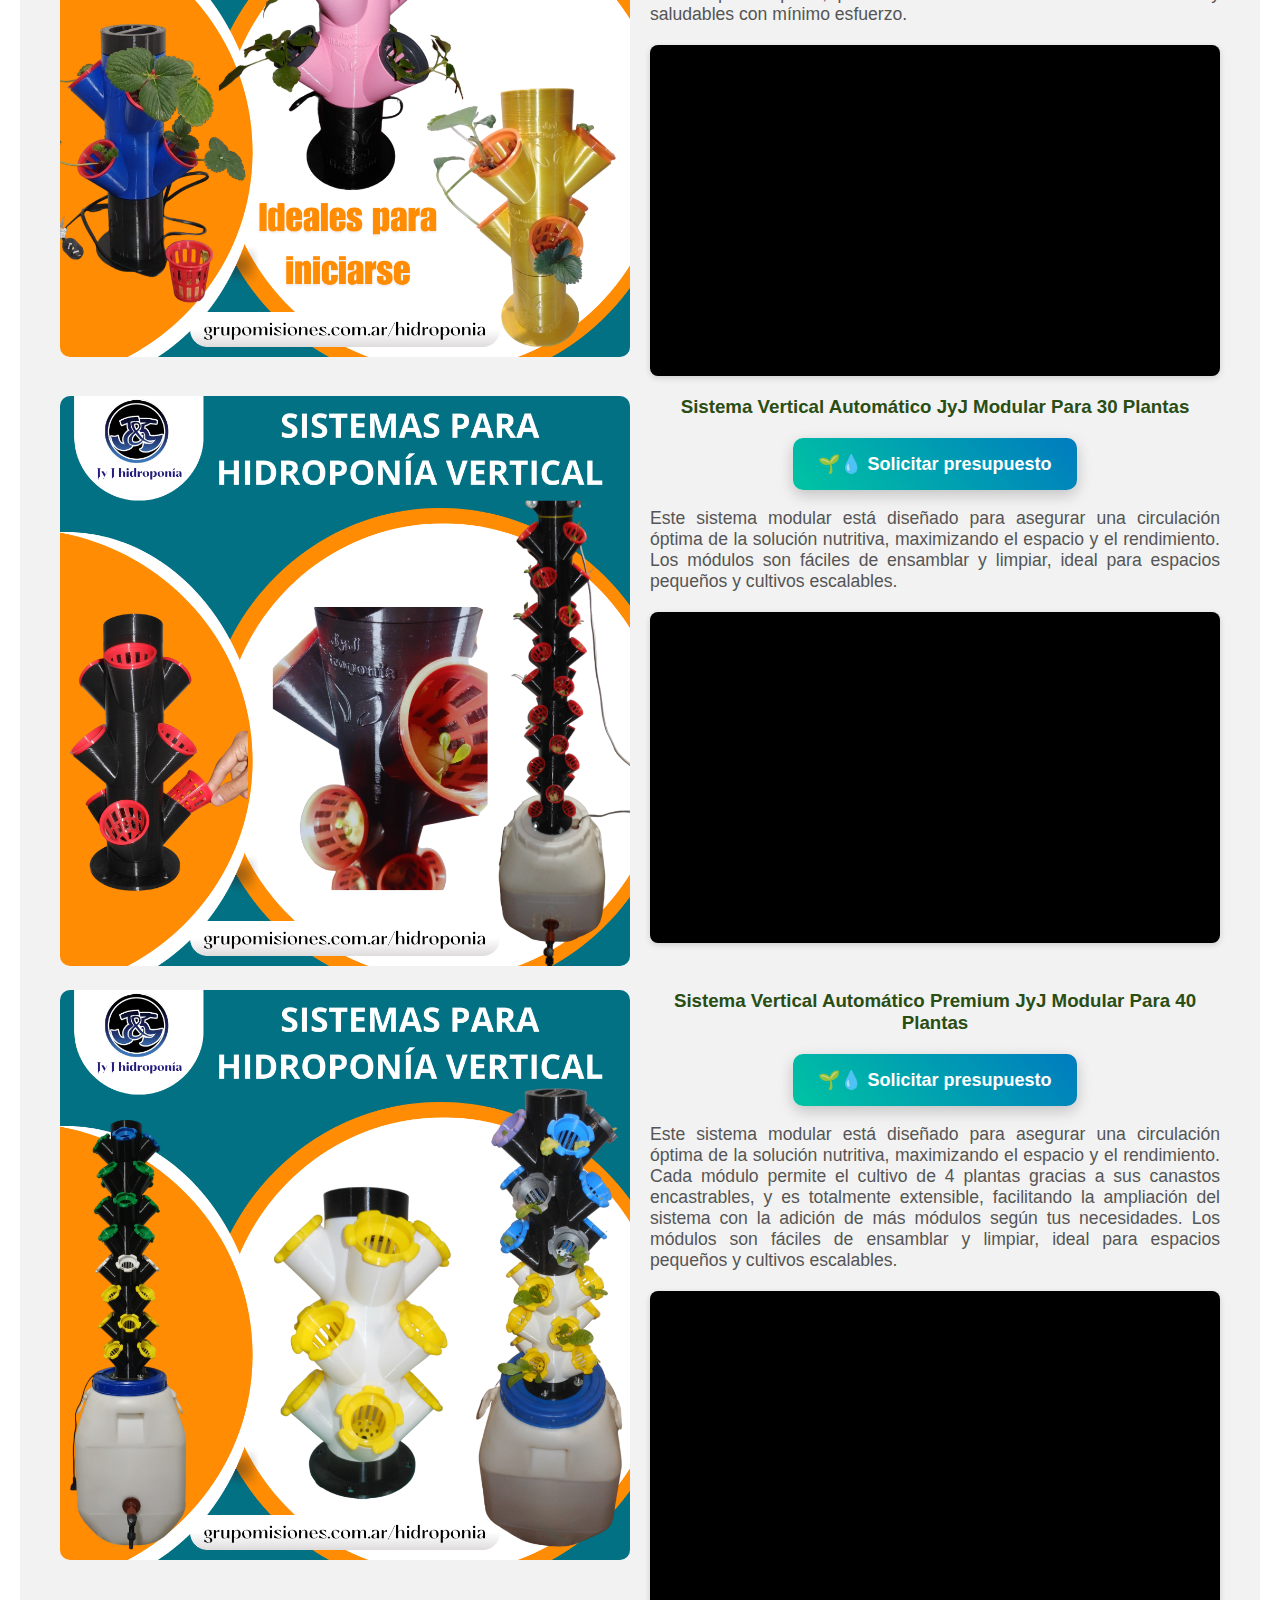
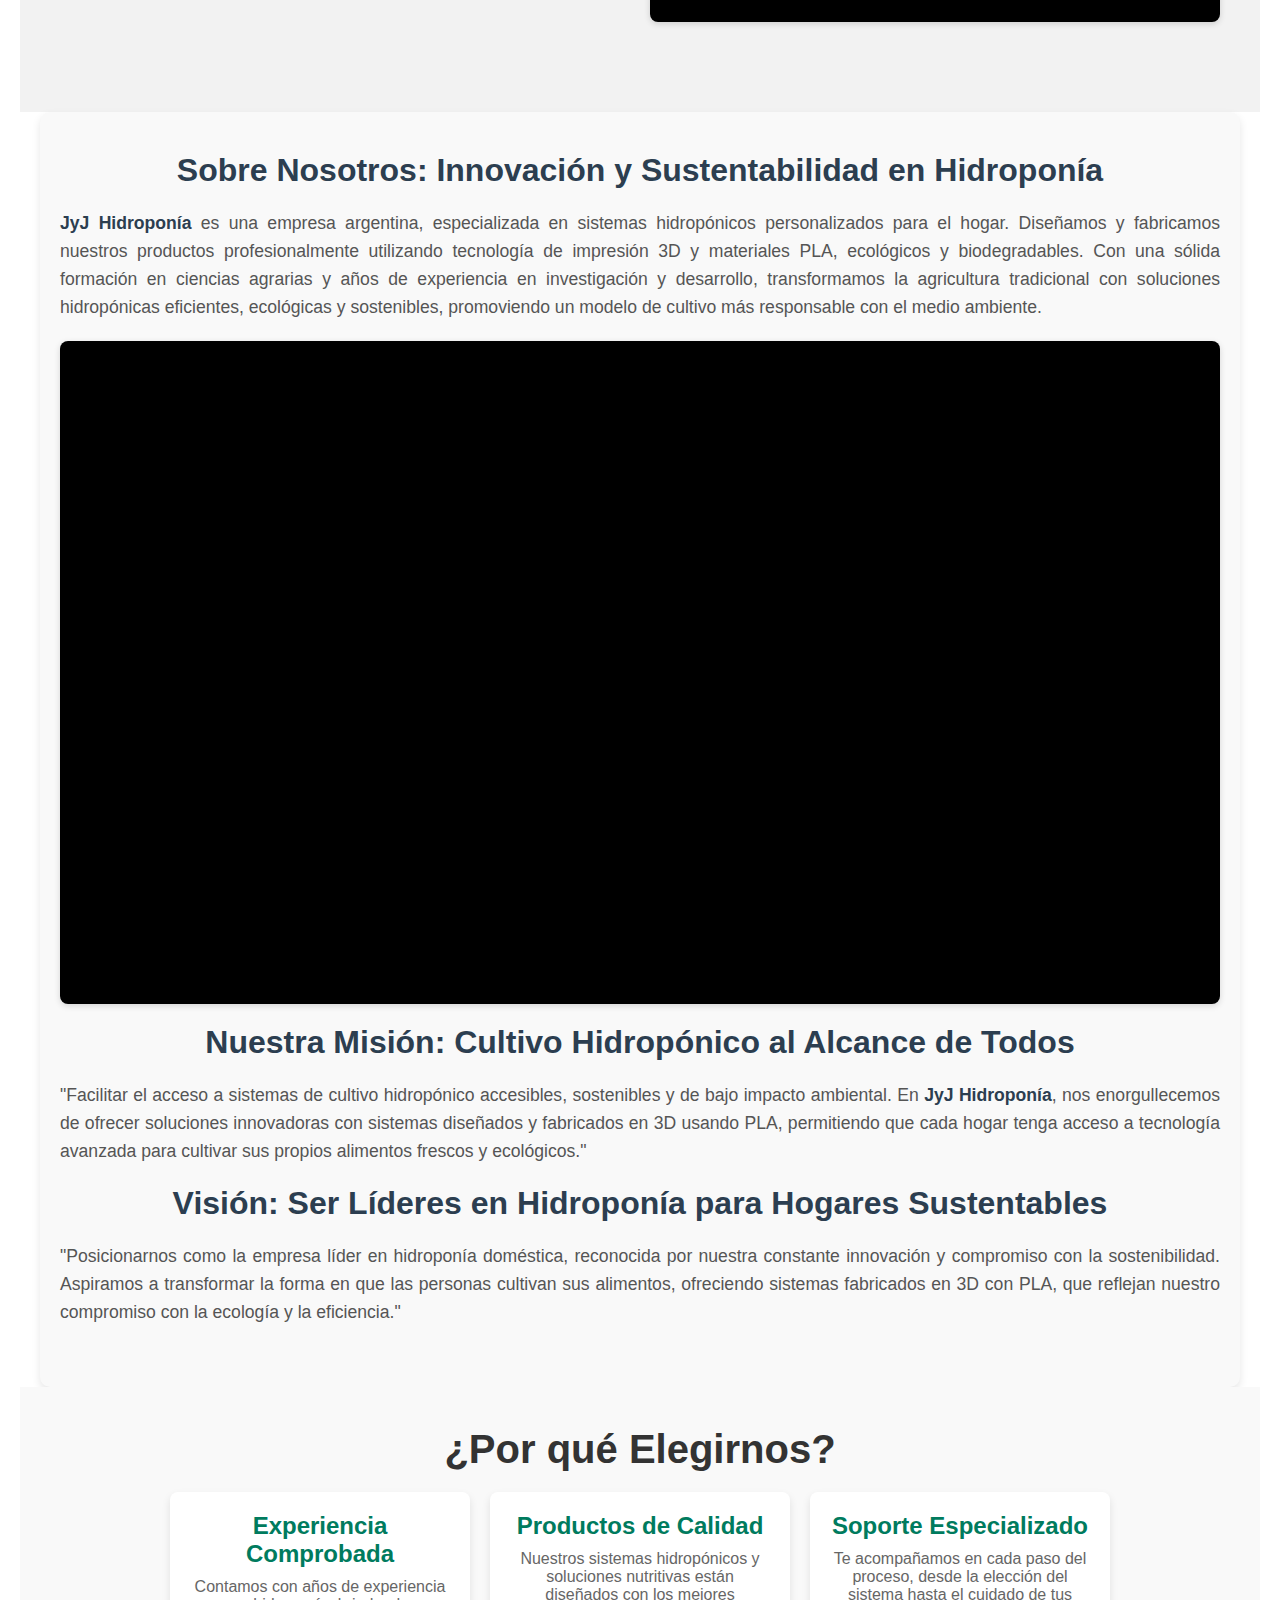
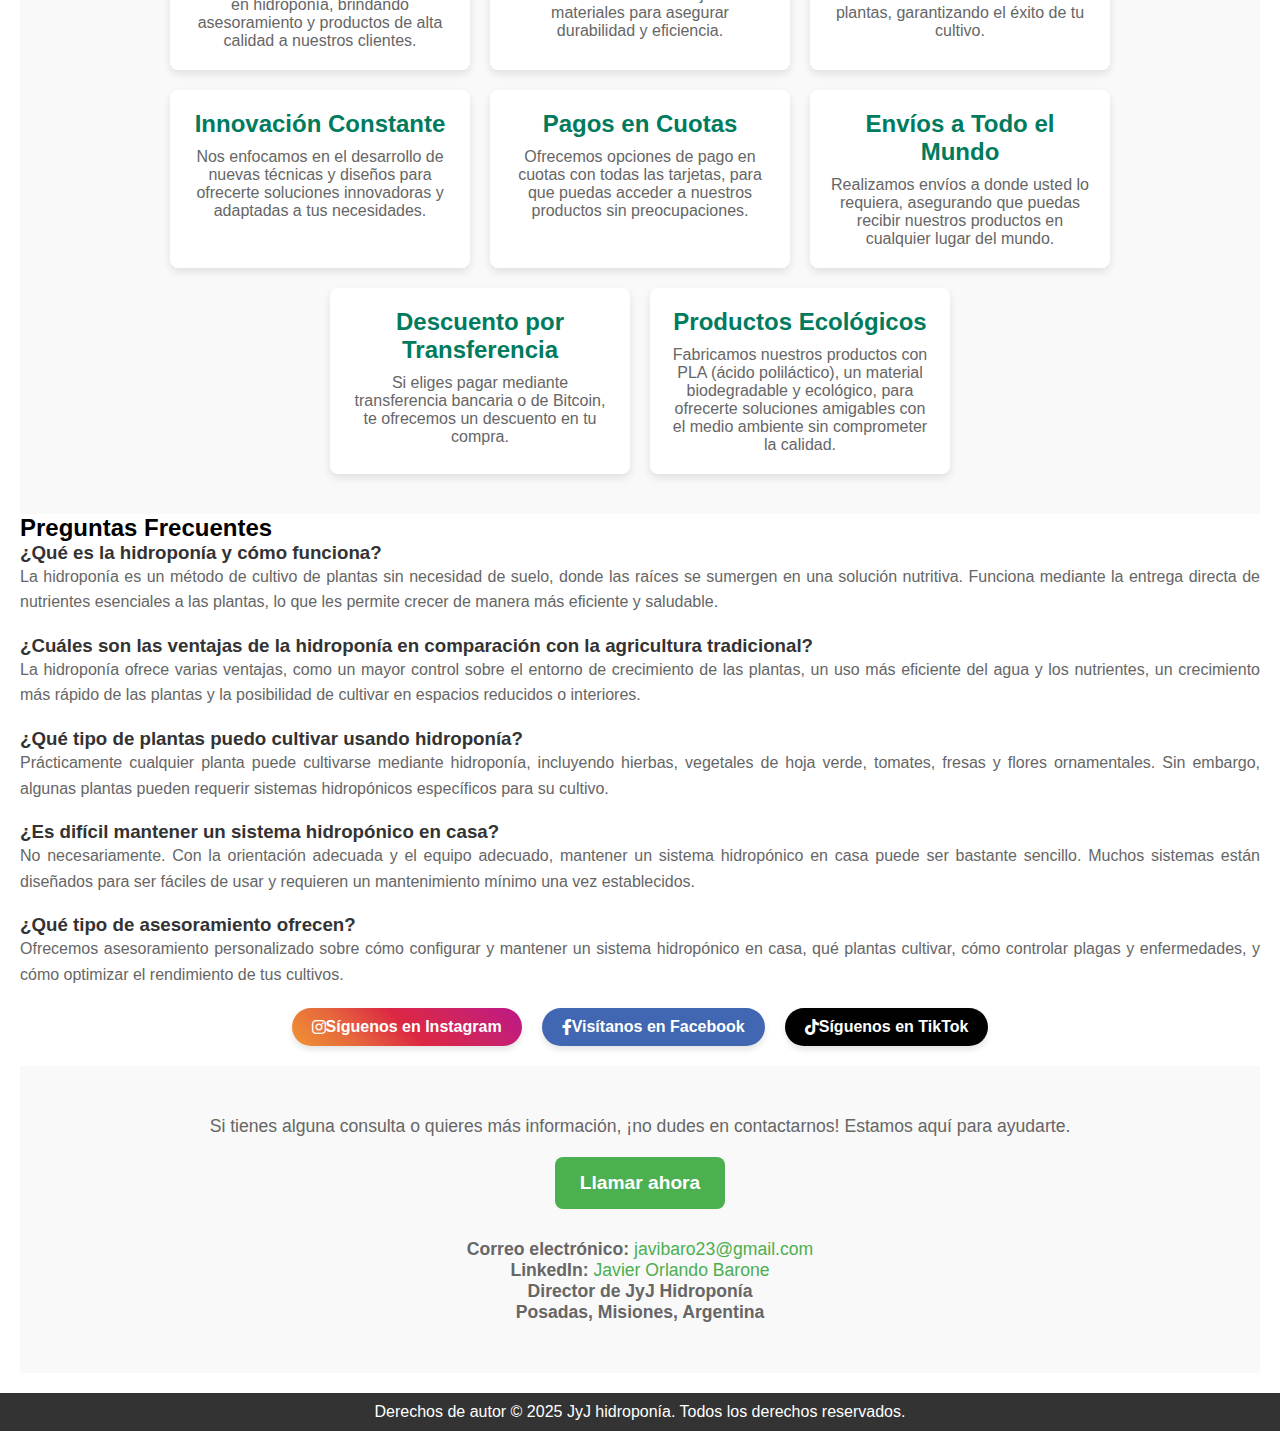
==== commit d1e3dc11: "Add files via upload" ====
--- a/index.html
+++ b/index.html
@@ -32,6 +32,7 @@
                 <li><a href="#ventajas">¿Por qué elegirnos?</a></li>
                 <li><a href="#preguntas-frecuentes">Preguntas Frecuentes</a></li>
                 <li><a href="https://www.udemy.com/course/fundamentos-de-la-hidroponia-aprende-a-cultivar-sin-suelo/?referralCode=43D9C407A06E70A2F62A">Curso de hidroponía</a></li>
+                <li><a href="#social-buttons">Contactenos</a></li>
             </ul>
         </nav>
     </header>
@@ -233,6 +234,24 @@
             </a>
         </div>
     </section>
+
+    <section id="contacto">
+        <div class="contact-container">
+            <p>Si tienes alguna consulta o quieres más información, ¡no dudes en contactarnos! Estamos aquí para ayudarte.</p>
+            
+            <!-- Botón de llamada -->
+            <a href="tel:+5493794884299" class="call-button">Llamar ahora</a>
+            
+            <!-- Información adicional del contacto -->
+            <div class="contact-details">
+                <p><strong>Correo electrónico:</strong> <a href="mailto:javibaro23@gmail.com">javibaro23@gmail.com</a></p>
+                <p><strong>LinkedIn:</strong> <a href="https://www.linkedin.com/in/javier-orlando-barone-36b1a4104/" target="_blank">Javier Orlando Barone</a></p>
+                <p><strong>Director de JyJ Hidroponía</strong></p>
+                <p><strong>Posadas, Misiones, Argentina</strong></p>
+            </div>
+        </div>
+    </section>
+
         <a class="whatsapp-button" href="https://wa.me/3765188420?text=¡Hola! Quiero obtener más información sobre hidroponía." target="_blank">WhatsApp</a>
     </main>
     <script type="text/javascript">
--- a/styles.css
+++ b/styles.css
@@ -517,3 +517,57 @@
     transform: scale(1.05);
 }
 
+/* Estilo de la sección de contacto */
+#contacto {
+    padding: 50px;
+    background-color: #f9f9f9;
+    text-align: center;
+}
+
+#contacto h2 {
+    font-size: 2.5rem;
+    color: #333;
+    margin-bottom: 20px;
+}
+
+#contacto p {
+    font-size: 1.1rem;
+    color: #666;
+}
+
+/* Estilo del botón de llamada */
+.call-button {
+    display: inline-block;
+    margin-top: 20px;
+    padding: 15px 25px;
+    background-color: #4CAF50;
+    color: #fff;
+    font-size: 1.2rem;
+    font-weight: bold;
+    text-align: center;
+    border-radius: 8px;
+    text-decoration: none;
+    transition: background-color 0.3s ease, transform 0.3s ease;
+}
+
+.call-button:hover {
+    background-color: #45a049;
+    transform: scale(1.05);
+}
+
+/* Estilo adicional para los detalles de contacto */
+.contact-details {
+    margin-top: 30px;
+    font-size: 1.1rem;
+    color: #333;
+}
+
+.contact-details a {
+    color: #4CAF50;
+    text-decoration: none;
+}
+
+.contact-details a:hover {
+    text-decoration: underline;
+}
+
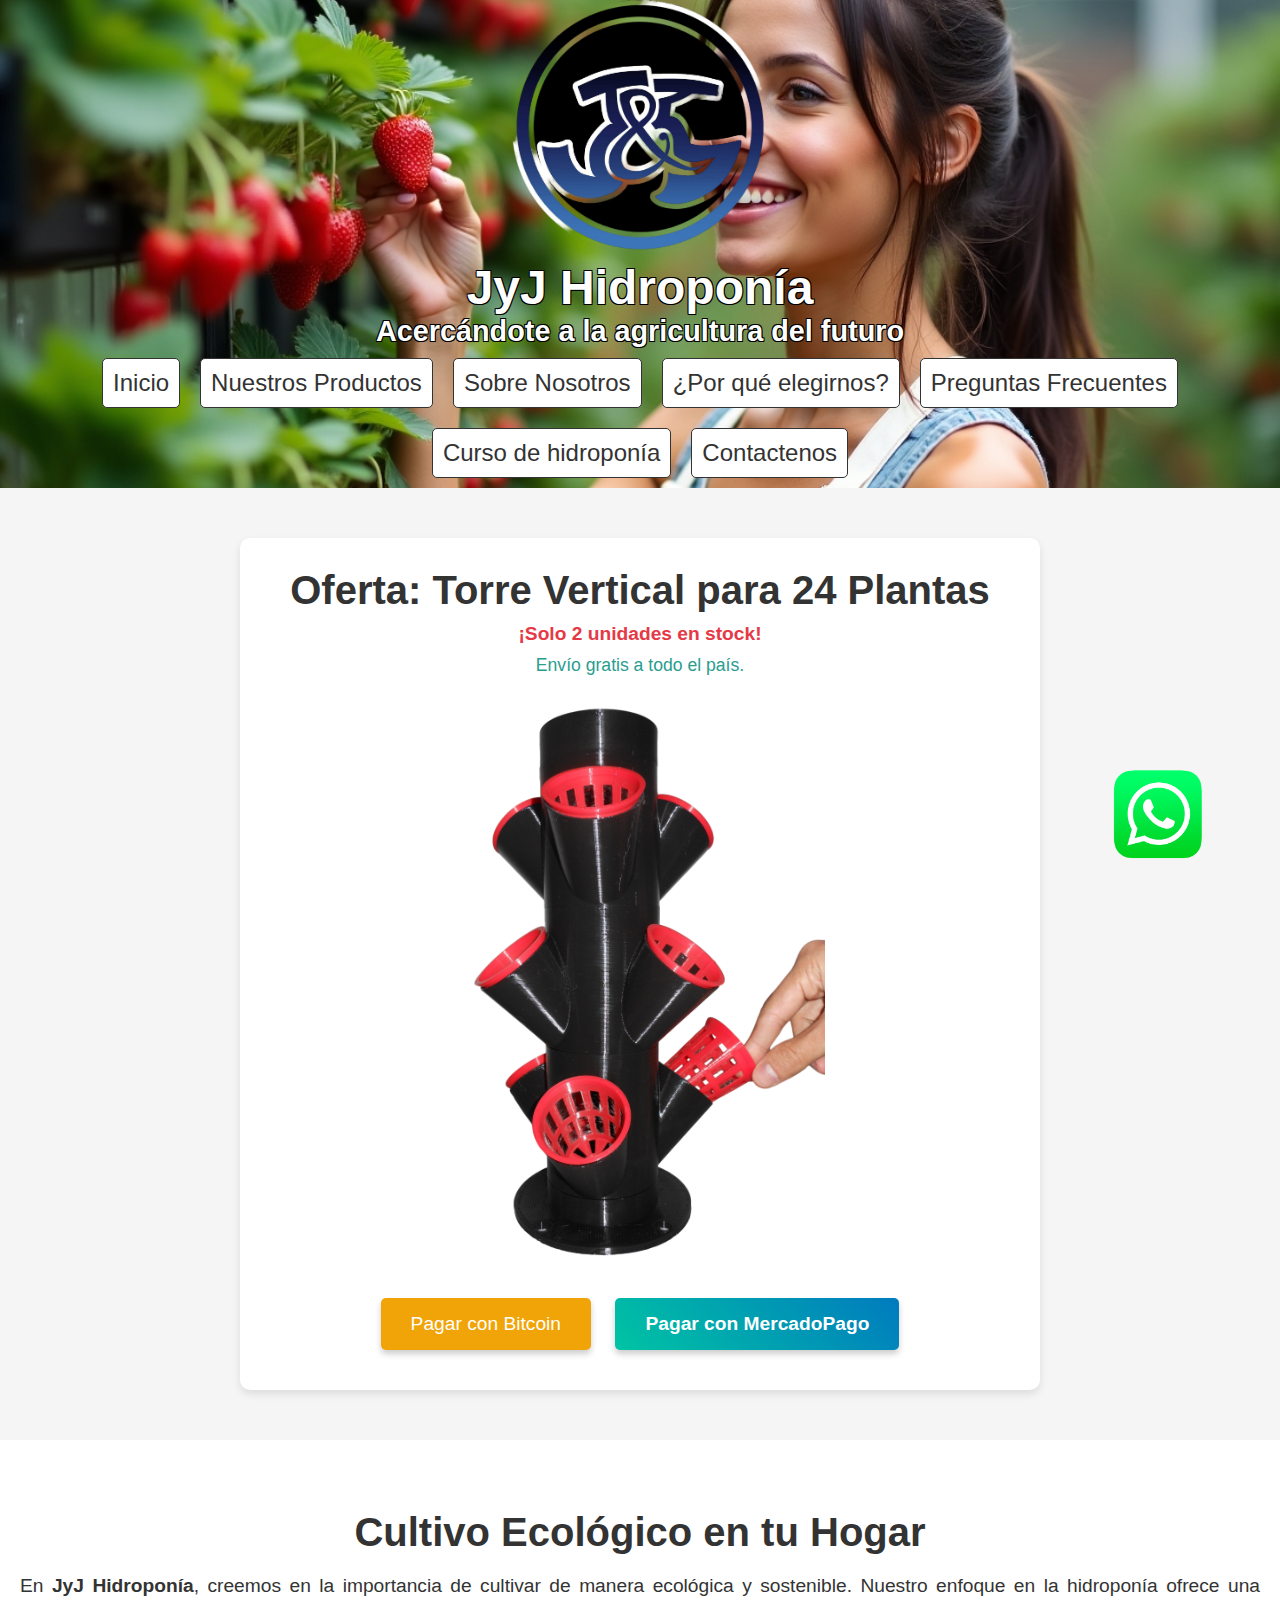
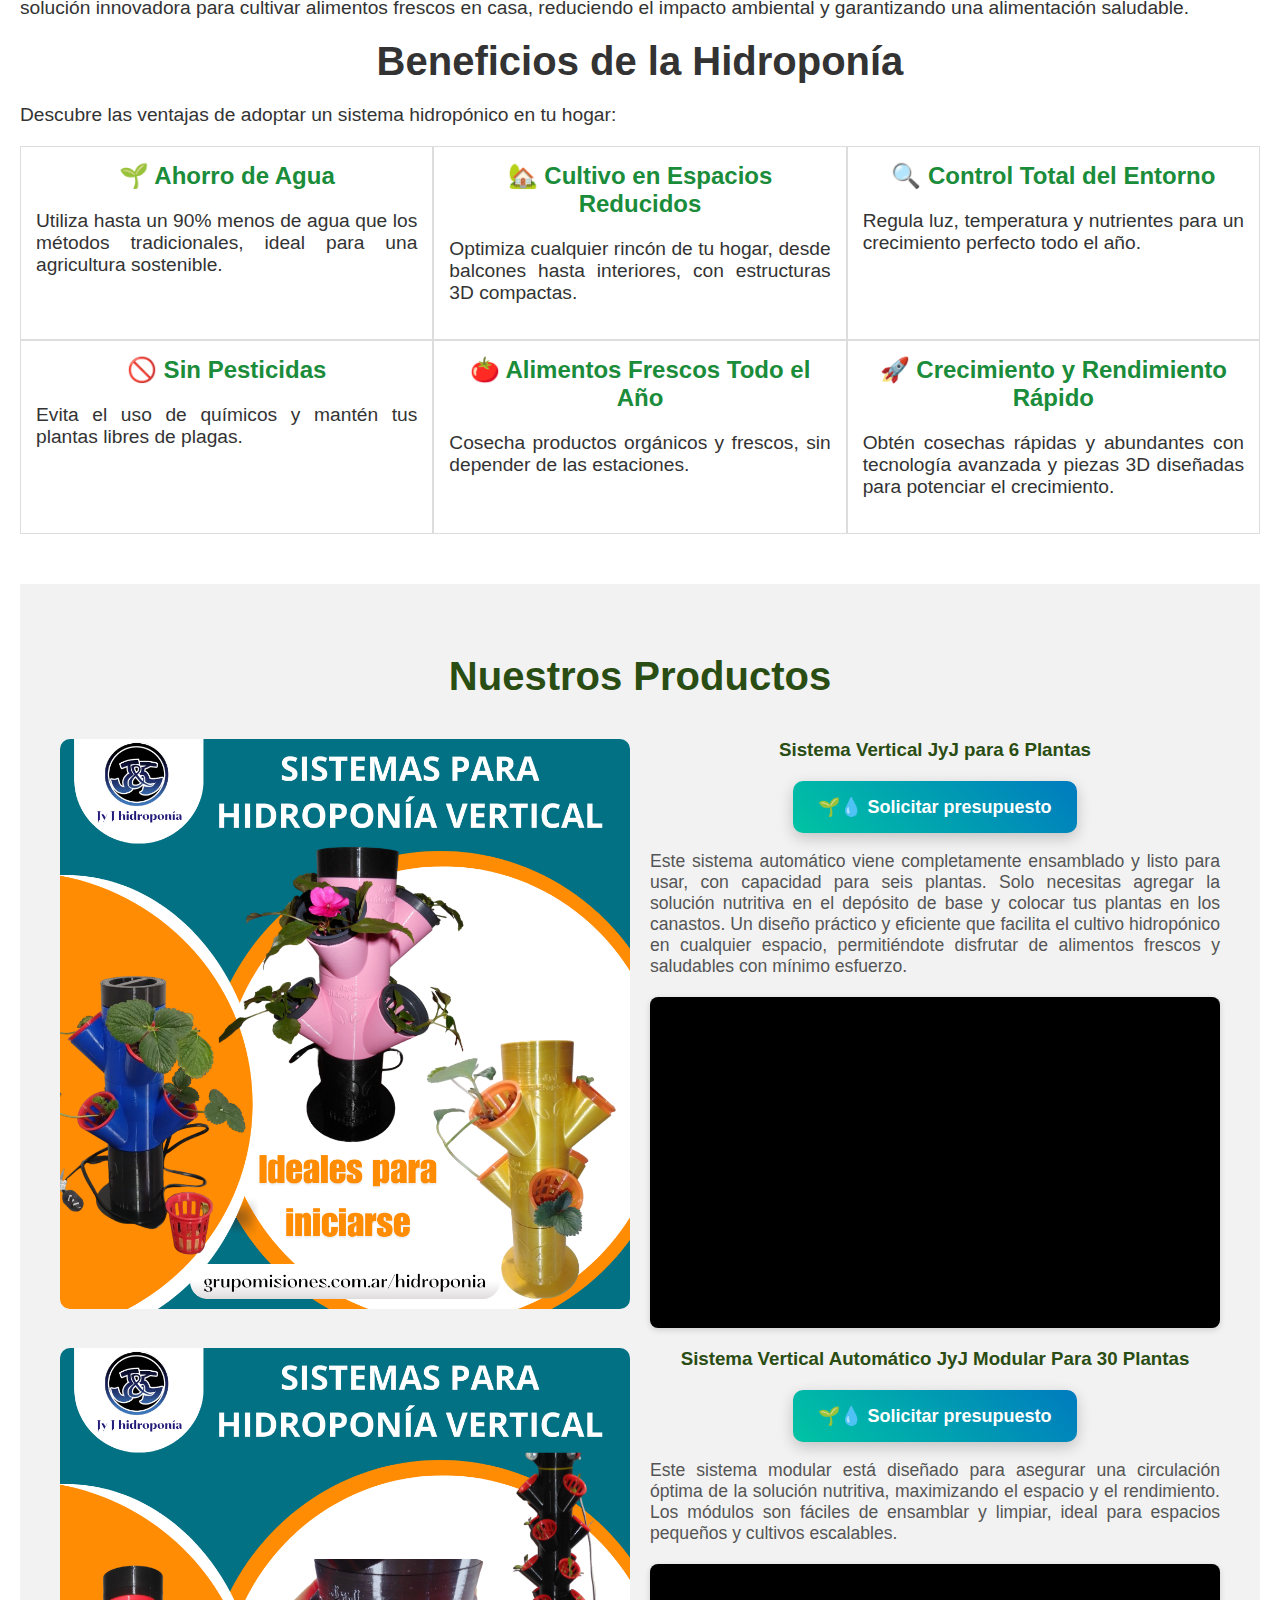
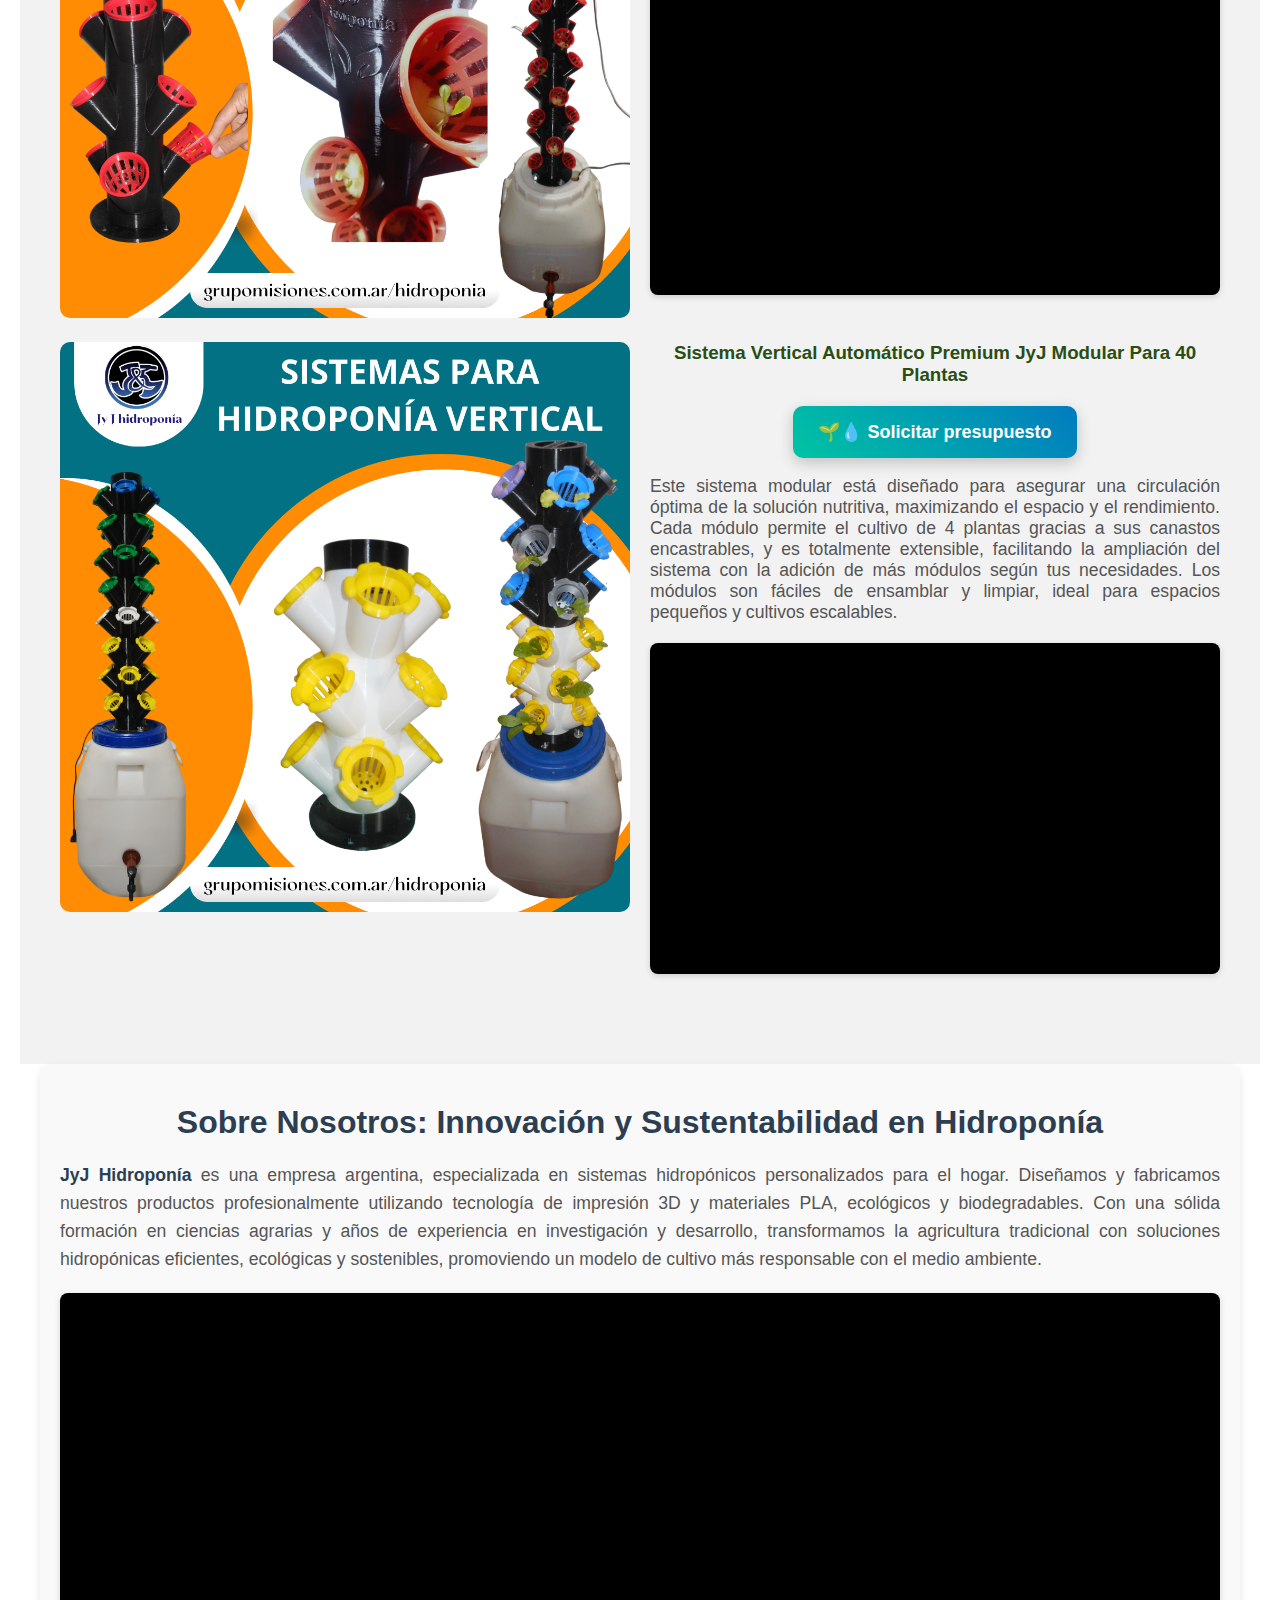
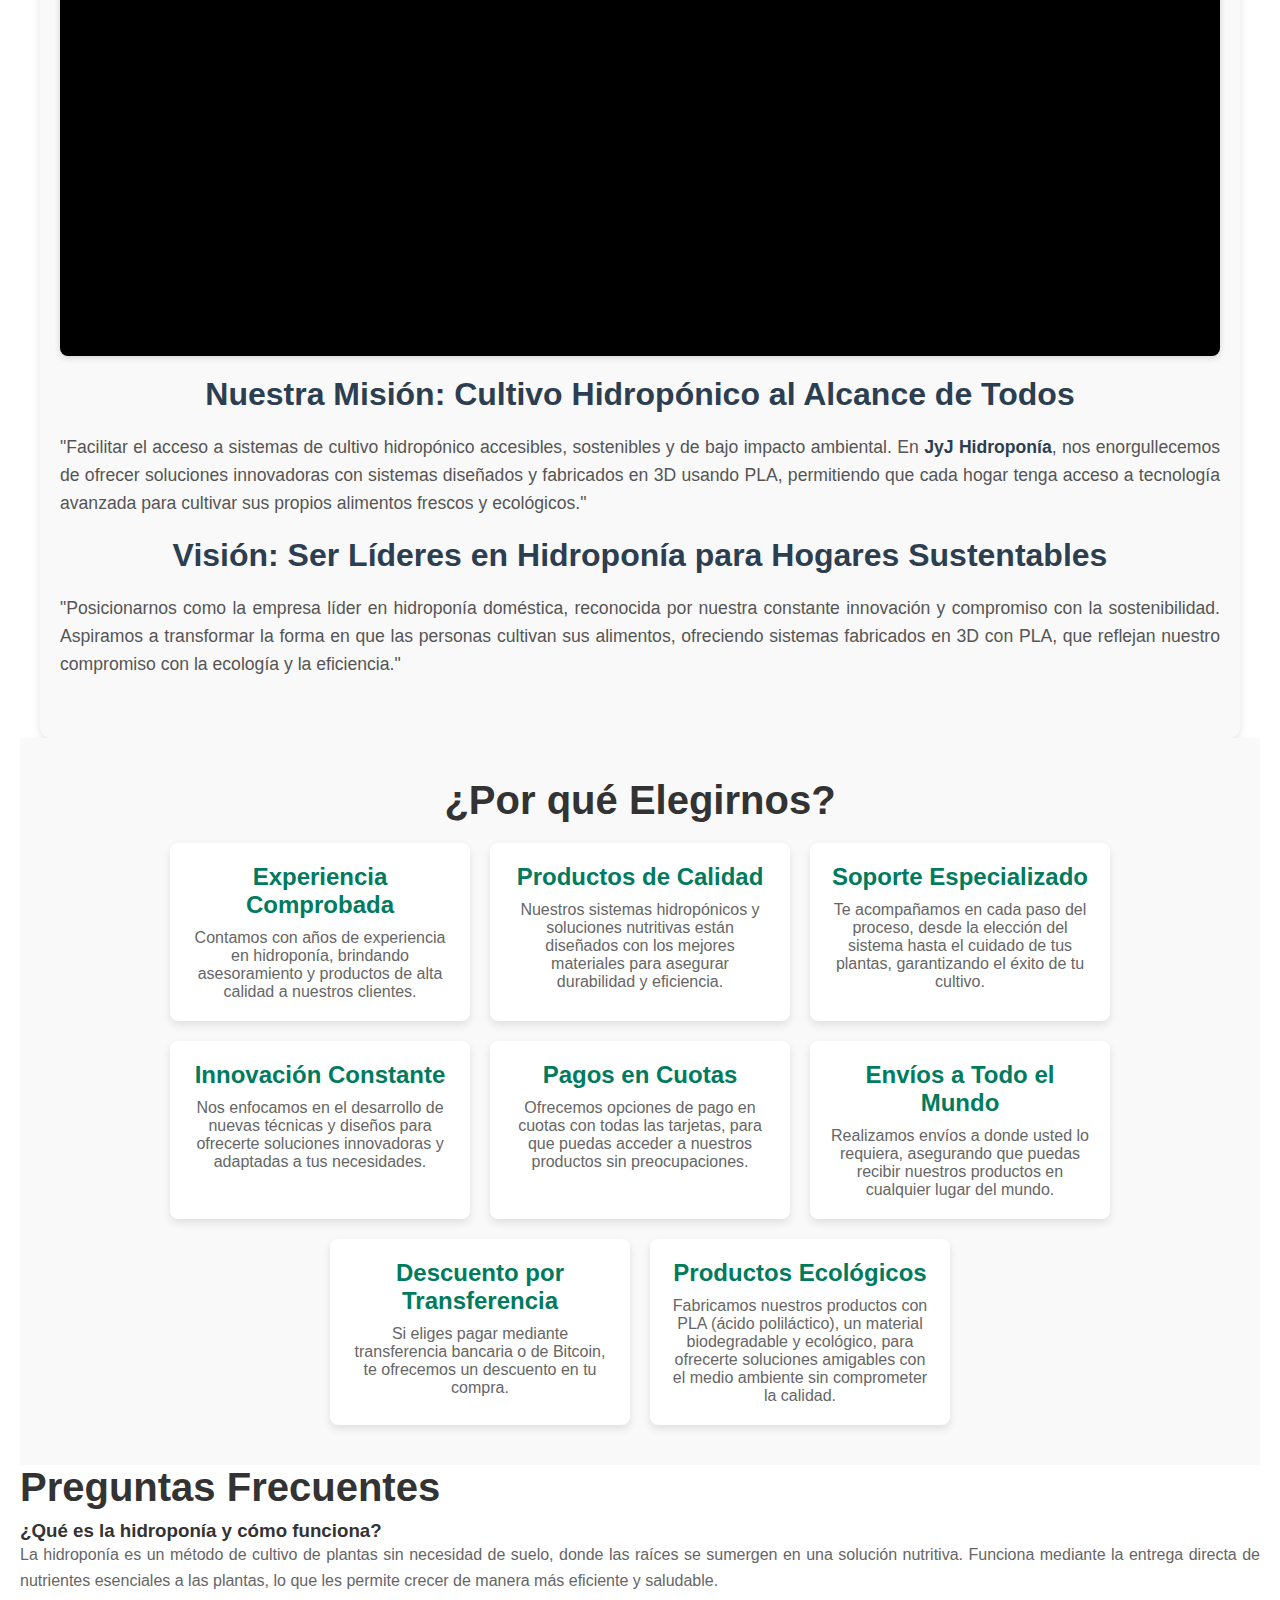
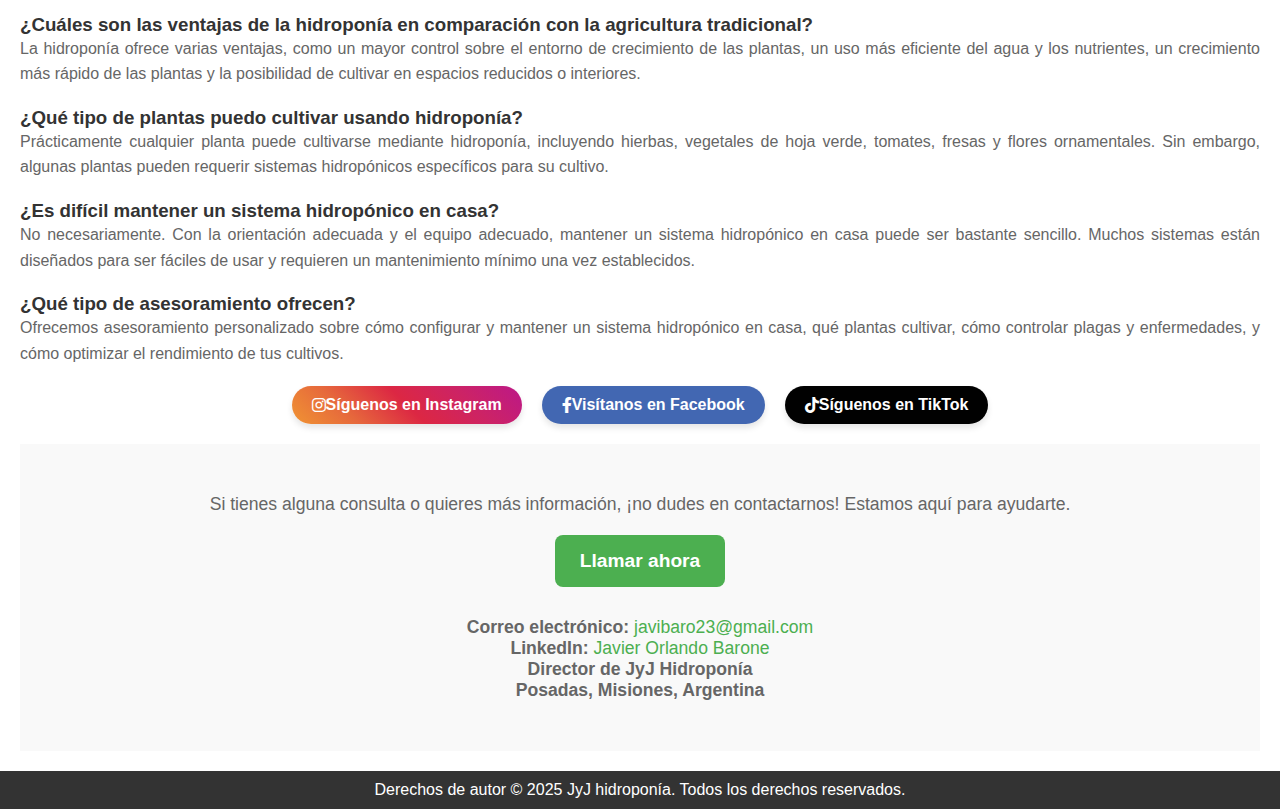
==== commit 24377db8: "Add files via upload" ====
--- a/index.html
+++ b/index.html
@@ -1,6 +1,7 @@
 <!DOCTYPE html>
 <html lang="es">
-<head><!-- Google tag (gtag.js) -->
+<head>
+    <!-- Google tag (gtag.js) -->
     <script async src="https://www.googletagmanager.com/gtag/js?id=G-B4NTCCE1DS"></script>
     <script>
       window.dataLayer = window.dataLayer || [];
@@ -37,6 +38,20 @@
         </nav>
     </header>
 
+    <section id="oferta">
+        <div class="oferta-container">
+            <h2>Oferta: Torre Vertical para 24 Plantas</h2>
+            <p class="urgencia">¡Solo 2 unidades en stock!</p>
+            <p class="envio">Envío gratis a todo el país.</p>
+            <img src="img/torre canasto-Photoroom.png" alt="Torre Vertical 24 Plantas" class="oferta-imagen">
+    
+            <div class="botones-pago">
+                <a href="bitcoin:bc1qu6ce8v4ywfpzn7d43v5fak59sn3eytrf6avgnd?amount=0.0011&message=Torre%20vertical%20JyJ%20Hidropon%C3%ADa" class="boton-bitcoin" target="_blank">Pagar con Bitcoin</a>
+                <a href="https://mpago.la/277NBkW" class="boton-mercadopago" target="_blank">Pagar con MercadoPago</a>
+            </div>
+        </div>
+    </section>
+
     <main>
         <section id="inicio">
             <div class="container">
--- a/styles.css
+++ b/styles.css
@@ -571,3 +571,77 @@
     text-decoration: underline;
 }
 
+#oferta {
+    text-align: center;
+    padding: 50px 20px;
+    background-color: #f5f5f5;
+}
+
+.oferta-container {
+    max-width: 800px;
+    margin: 0 auto;
+    background-color: #fff;
+    padding: 30px;
+    border-radius: 10px;
+    box-shadow: 0 4px 8px rgba(0, 0, 0, 0.1);
+}
+
+h2 {
+    font-size: 2.5rem;
+    margin-bottom: 10px;
+    color: #333;
+}
+
+.urgencia {
+    font-size: 1.2rem;
+    color: #e63946;
+    font-weight: bold;
+    margin-bottom: 10px;
+}
+
+.envio {
+    font-size: 1.1rem;
+    color: #2a9d8f;
+    margin-bottom: 20px;
+}
+
+.oferta-imagen {
+    width: 50%;
+    height: auto;
+    border-radius: 10px;
+    margin-bottom: 20px;
+}
+
+.precio {
+    font-size: 1.5rem;
+    margin-bottom: 30px;
+    color: #333;
+}
+
+.precio-bitcoin {
+    color: #f1a408;
+}
+
+.botones-pago a {
+    display: inline-block;
+    padding: 15px 30px;
+    margin: 10px;
+    font-size: 1.2rem;
+    text-decoration: none;
+    color: #fff;
+    border-radius: 5px;
+    box-shadow: 0 4px 6px rgba(0, 0, 0, 0.2);
+    transition: 0.3s;
+}
+
+.boton-bitcoin {
+    background-color: #f1a408;
+}
+
+.boton-mercadopago {
+    background-color: #00a859;
+}
+
+.botones-pago a:hover {
+    opacity: 0.8;
+}
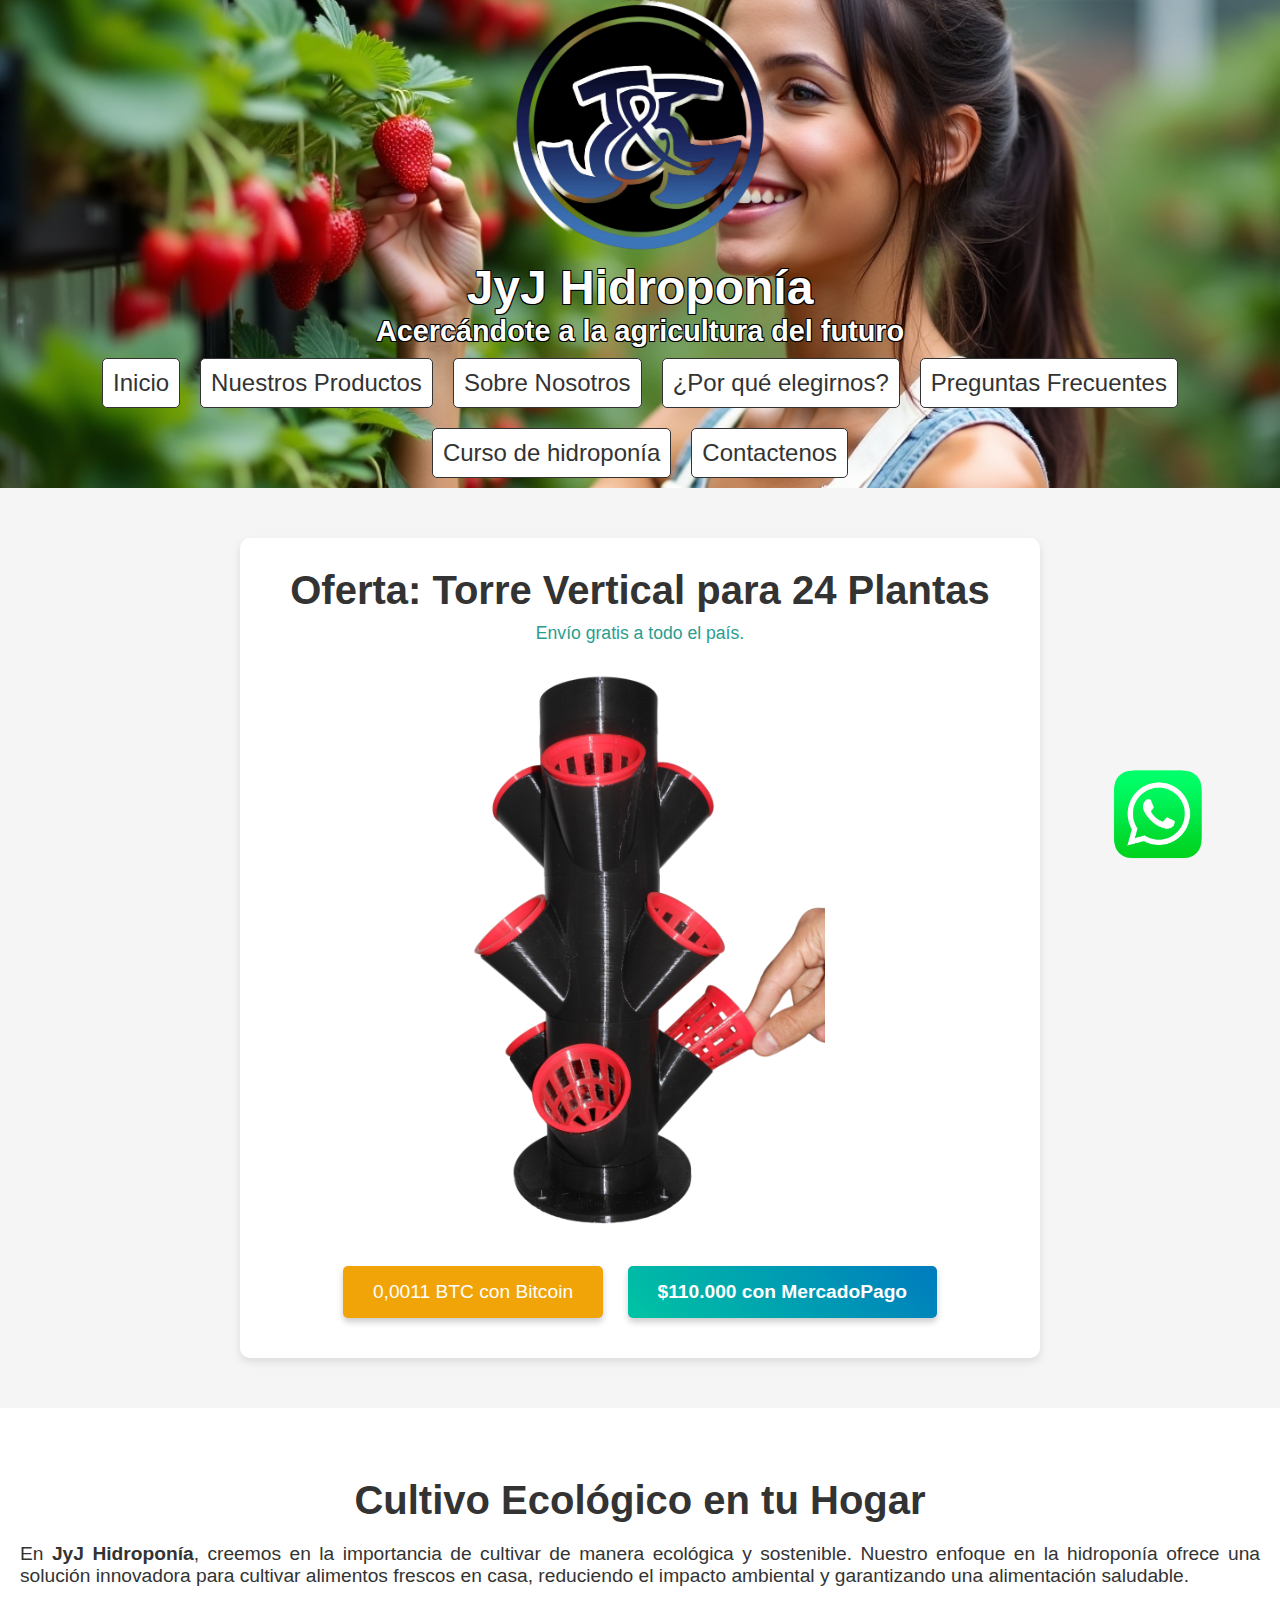
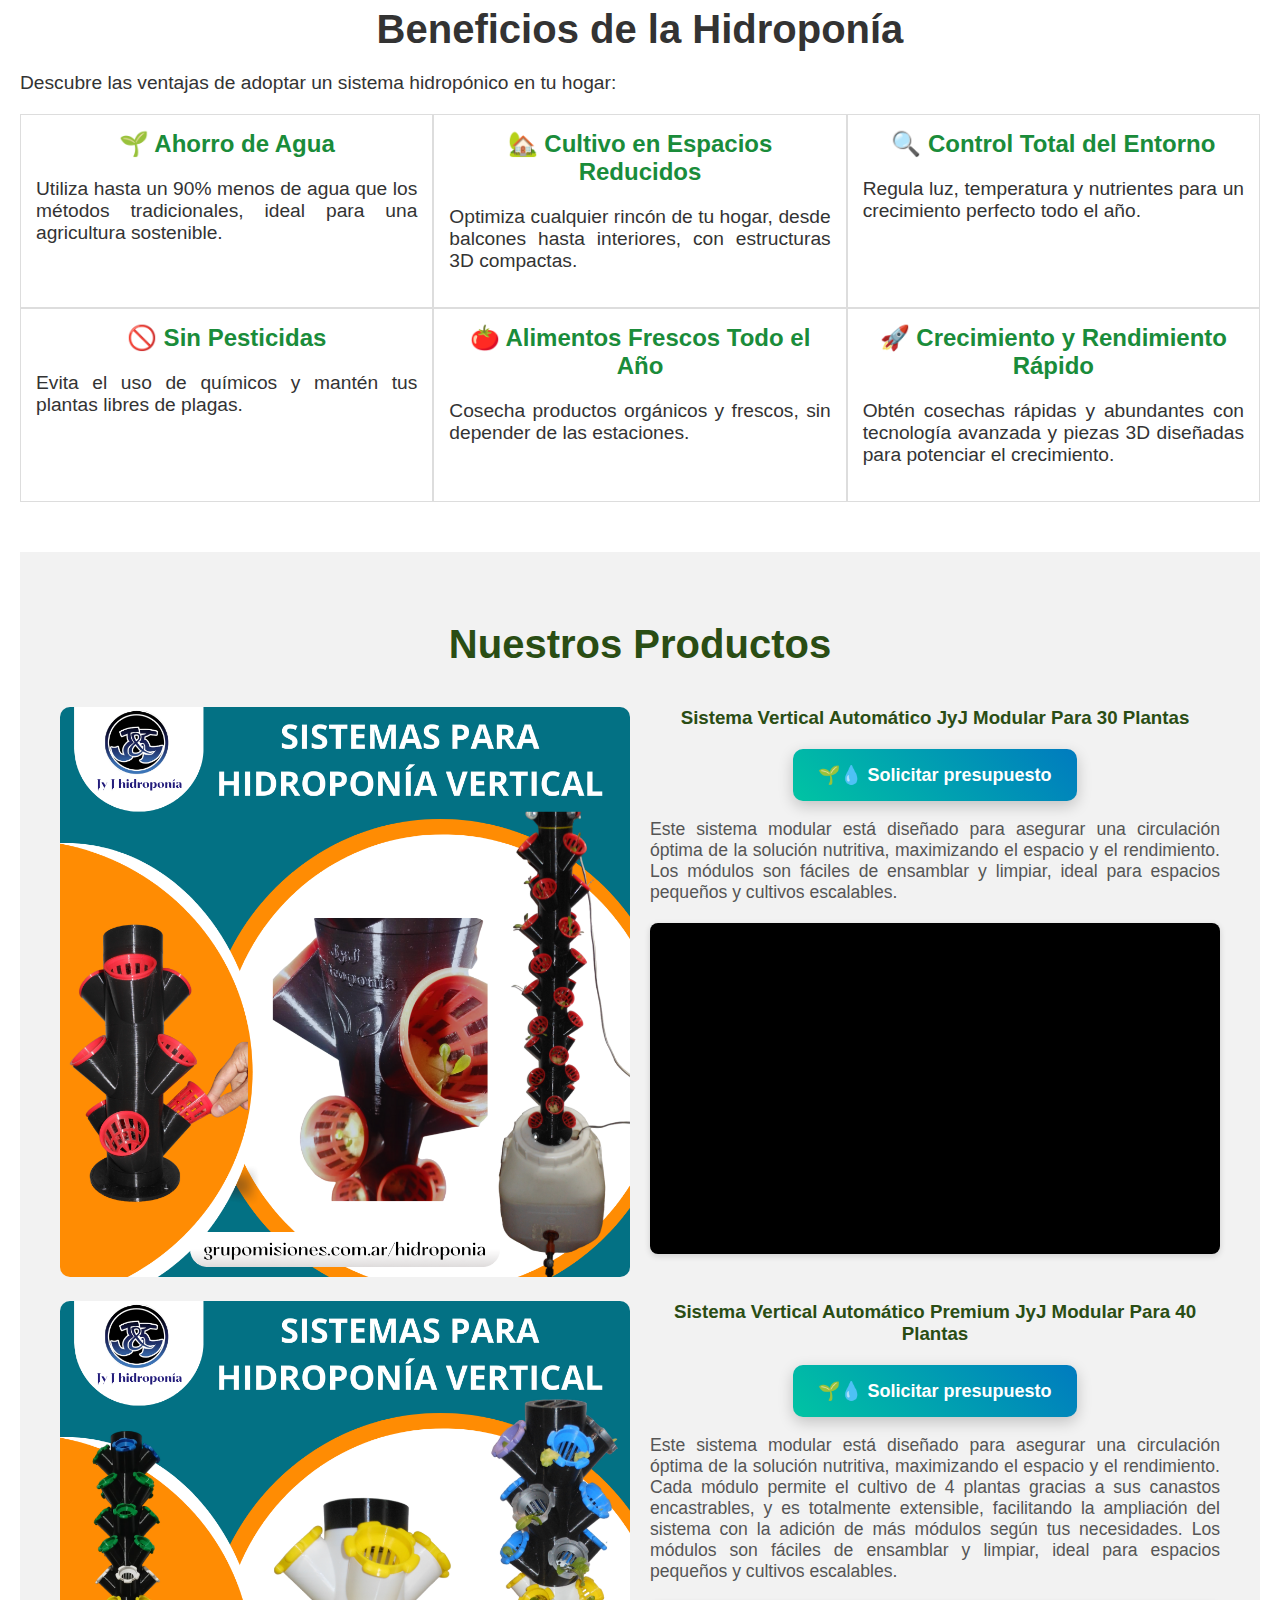
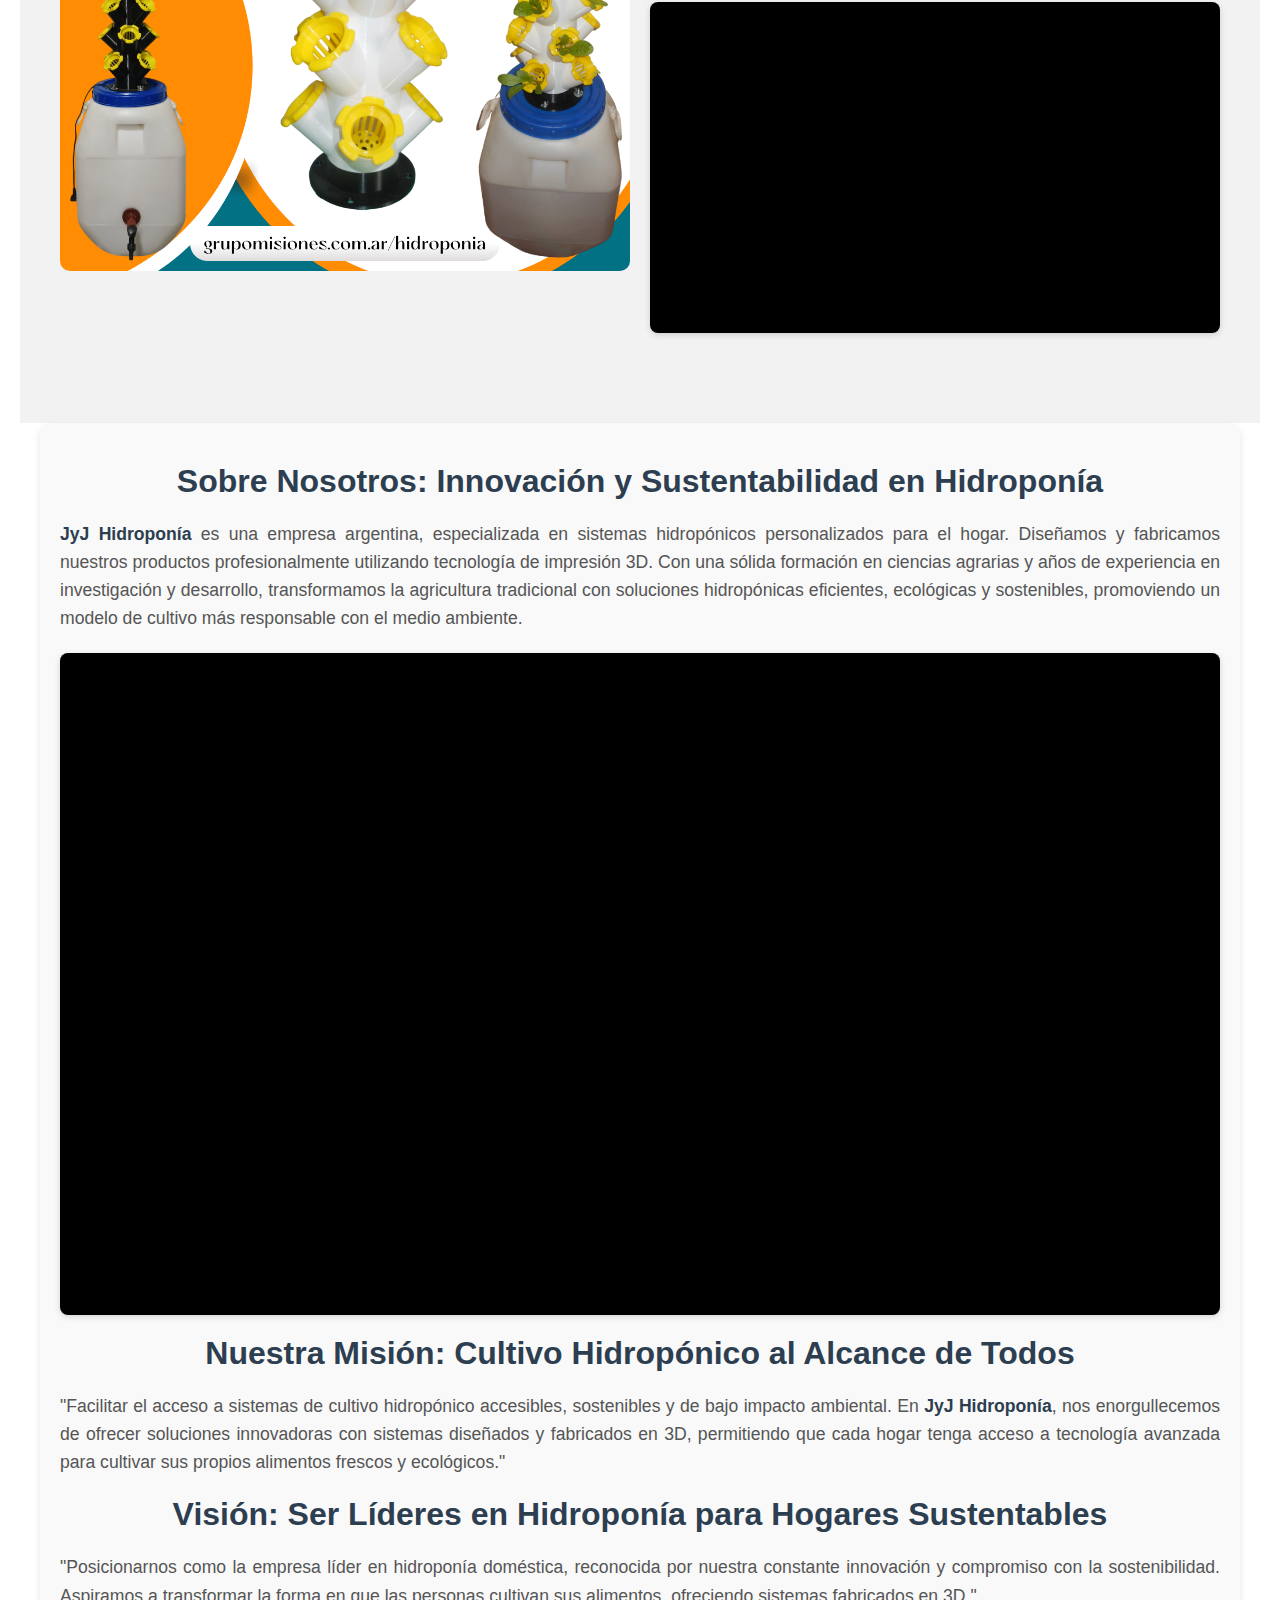
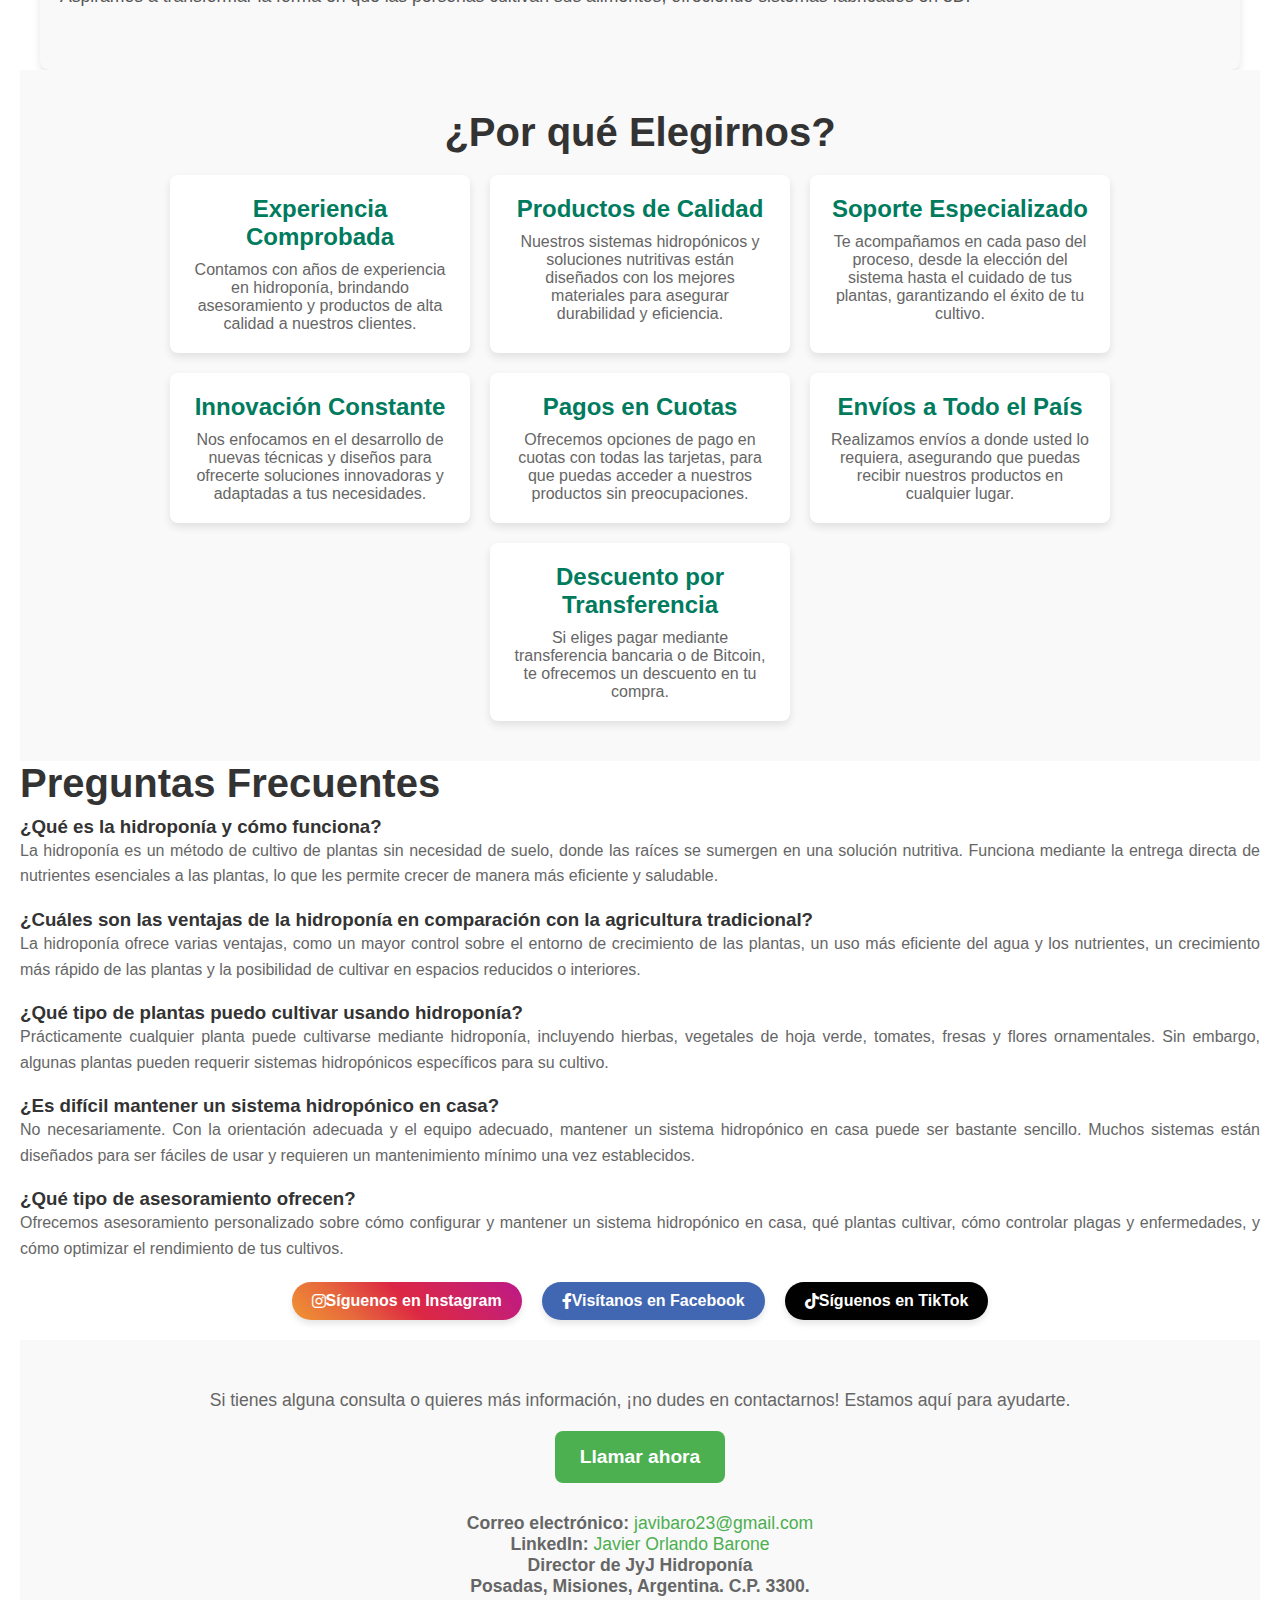
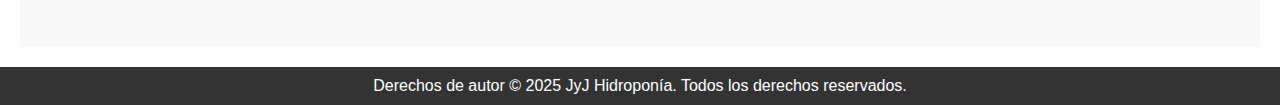
==== commit b6a0a8c5: "Add files via upload" ====
--- a/index.html
+++ b/index.html
@@ -1,7 +1,6 @@
 <!DOCTYPE html>
 <html lang="es">
-<head>
-    <!-- Google tag (gtag.js) -->
+<head><!-- Google tag (gtag.js) -->
     <script async src="https://www.googletagmanager.com/gtag/js?id=G-B4NTCCE1DS"></script>
     <script>
       window.dataLayer = window.dataLayer || [];
@@ -41,13 +40,12 @@
     <section id="oferta">
         <div class="oferta-container">
             <h2>Oferta: Torre Vertical para 24 Plantas</h2>
-            <p class="urgencia">¡Solo 2 unidades en stock!</p>
             <p class="envio">Envío gratis a todo el país.</p>
             <img src="img/torre canasto-Photoroom.png" alt="Torre Vertical 24 Plantas" class="oferta-imagen">
     
             <div class="botones-pago">
-                <a href="bitcoin:bc1qu6ce8v4ywfpzn7d43v5fak59sn3eytrf6avgnd?amount=0.0011&message=Torre%20vertical%20JyJ%20Hidropon%C3%ADa" class="boton-bitcoin" target="_blank">Pagar con Bitcoin</a>
-                <a href="https://mpago.la/277NBkW" class="boton-mercadopago" target="_blank">Pagar con MercadoPago</a>
+                <a href="bitcoin:bc1qu6ce8v4ywfpzn7d43v5fak59sn3eytrf6avgnd?amount=0.0011&message=Torre%20vertical%20JyJ%20Hidropon%C3%ADa" class="boton-bitcoin" target="_blank">0,0011 BTC con Bitcoin</a>
+                <a href="https://mpago.la/277NBkW" class="boton-mercadopago" target="_blank">$110.000 con MercadoPago</a>
             </div>
         </div>
     </section>
@@ -95,24 +93,6 @@
         <section id="servicios">
             <div class="container">
                 <h2>Nuestros Productos</h2>
-
-                <!-- Sistema Vertical JyJ para 6 Plantas -->
-                <div class="servicios-grid">
-                    <div class="servicio">
-                        <img src="img/minisistema.png" alt="Sistema Vertical JyJ para 6 Plantas">
-                    </div>
-                    <div class="servicio">
-                        <h3>Sistema Vertical JyJ para 6 Plantas</h3>
-                        <a href="https://wa.me/3765188420?text=¡Hola! Quiero presupuesto del Sistema Vertical JyJ para 6 Plantas." target="_blank" class="boton-mercadopago">
-                            🌱💧 Solicitar presupuesto</a>
-                        <Br></Br>
-                        
-                        <p>Este sistema automático viene completamente ensamblado y listo para usar, con capacidad para seis plantas. Solo necesitas agregar la solución nutritiva en el depósito de base y colocar tus plantas en los canastos. Un diseño práctico y eficiente que facilita el cultivo hidropónico en cualquier espacio, permitiéndote disfrutar de alimentos frescos y saludables con mínimo esfuerzo.</p>
-                        <div class="video-container">
-                            <iframe src="https://www.youtube.com/embed/_Hqi1z7mblA?si=c5e_QnXCoCGoh-ws" frameborder="0" allow="accelerometer; autoplay; encrypted-media; gyroscope; picture-in-picture" allowfullscreen></iframe>
-                        </div>
-                    </div>
-                </div>
                 
                 <!-- Sistema Vertical JyJ Modular para 3 Plantas por Módulo -->
                 <div class="servicios-grid">
@@ -157,16 +137,16 @@
         <section id="sobre-nosotros">
             <div class="container">
                 <h2>Sobre Nosotros: Innovación y Sustentabilidad en Hidroponía</h2>
-        <p><strong>JyJ Hidroponía</strong> es una empresa argentina, especializada en sistemas hidropónicos personalizados para el hogar. Diseñamos y fabricamos nuestros productos profesionalmente utilizando tecnología de impresión 3D y materiales PLA, ecológicos y biodegradables. Con una sólida formación en ciencias agrarias y años de experiencia en investigación y desarrollo, transformamos la agricultura tradicional con soluciones hidropónicas eficientes, ecológicas y sostenibles, promoviendo un modelo de cultivo más responsable con el medio ambiente.</p>
+        <p><strong>JyJ Hidroponía</strong> es una empresa argentina, especializada en sistemas hidropónicos personalizados para el hogar. Diseñamos y fabricamos nuestros productos profesionalmente utilizando tecnología de impresión 3D. Con una sólida formación en ciencias agrarias y años de experiencia en investigación y desarrollo, transformamos la agricultura tradicional con soluciones hidropónicas eficientes, ecológicas y sostenibles, promoviendo un modelo de cultivo más responsable con el medio ambiente.</p>
                 <div class="video-container">
                     <iframe src="https://www.youtube.com/embed/vAczP4foxXI?si=7srkkl-f5osYFqbO" title="Innovación en Hidroponía por JyJ Hidroponía" frameborder="0" allow="accelerometer; autoplay; encrypted-media; gyroscope; picture-in-picture" allowfullscreen></iframe>
                 </div>
         
                 <h2>Nuestra Misión: Cultivo Hidropónico al Alcance de Todos</h2>
-                <p>"Facilitar el acceso a sistemas de cultivo hidropónico accesibles, sostenibles y de bajo impacto ambiental. En <strong>JyJ Hidroponía</strong>, nos enorgullecemos de ofrecer soluciones innovadoras con sistemas diseñados y fabricados en 3D usando PLA, permitiendo que cada hogar tenga acceso a tecnología avanzada para cultivar sus propios alimentos frescos y ecológicos."</p>
+                <p>"Facilitar el acceso a sistemas de cultivo hidropónico accesibles, sostenibles y de bajo impacto ambiental. En <strong>JyJ Hidroponía</strong>, nos enorgullecemos de ofrecer soluciones innovadoras con sistemas diseñados y fabricados en 3D, permitiendo que cada hogar tenga acceso a tecnología avanzada para cultivar sus propios alimentos frescos y ecológicos."</p>
                 
                 <h2>Visión: Ser Líderes en Hidroponía para Hogares Sustentables</h2>
-                <p>"Posicionarnos como la empresa líder en hidroponía doméstica, reconocida por nuestra constante innovación y compromiso con la sostenibilidad. Aspiramos a transformar la forma en que las personas cultivan sus alimentos, ofreciendo sistemas fabricados en 3D con PLA, que reflejan nuestro compromiso con la ecología y la eficiencia."</p>
+                <p>"Posicionarnos como la empresa líder en hidroponía doméstica, reconocida por nuestra constante innovación y compromiso con la sostenibilidad. Aspiramos a transformar la forma en que las personas cultivan sus alimentos, ofreciendo sistemas fabricados en 3D."</p>
             </div>
         </section>
 
@@ -195,16 +175,12 @@
                         <p>Ofrecemos opciones de pago en cuotas con todas las tarjetas, para que puedas acceder a nuestros productos sin preocupaciones.</p>
                     </div>
                     <div class="ventaja">
-                        <h3>Envíos a Todo el Mundo</h3>
-                        <p>Realizamos envíos a donde usted lo requiera, asegurando que puedas recibir nuestros productos en cualquier lugar del mundo.</p>
+                        <h3>Envíos a Todo el País</h3>
+                        <p>Realizamos envíos a donde usted lo requiera, asegurando que puedas recibir nuestros productos en cualquier lugar.</p>
                     </div>
                     <div class="ventaja">
                         <h3>Descuento por Transferencia</h3>
                         <p>Si eliges pagar mediante transferencia bancaria o de Bitcoin, te ofrecemos un descuento en tu compra.</p>
-                    </div>
-                    <div class="ventaja">
-                        <h3>Productos Ecológicos</h3>
-                        <p>Fabricamos nuestros productos con PLA (ácido poliláctico), un material biodegradable y ecológico, para ofrecerte soluciones amigables con el medio ambiente sin comprometer la calidad.</p>
                     </div>
                 </div>
             </div>
@@ -262,7 +238,7 @@
                 <p><strong>Correo electrónico:</strong> <a href="mailto:javibaro23@gmail.com">javibaro23@gmail.com</a></p>
                 <p><strong>LinkedIn:</strong> <a href="https://www.linkedin.com/in/javier-orlando-barone-36b1a4104/" target="_blank">Javier Orlando Barone</a></p>
                 <p><strong>Director de JyJ Hidroponía</strong></p>
-                <p><strong>Posadas, Misiones, Argentina</strong></p>
+                <p><strong>Posadas, Misiones, Argentina. C.P. 3300.</strong></p>
             </div>
         </div>
     </section>
@@ -274,7 +250,7 @@
     </script>
     <script src="script.js"></script>
     <footer>
-        <p>Derechos de autor © 2025 JyJ hidroponía. Todos los derechos reservados.</p>
+        <p>Derechos de autor © 2025 JyJ Hidroponía. Todos los derechos reservados.</p>
     </footer>
 </body>
 </html>
--- a/styles.css
+++ b/styles.css
@@ -592,13 +592,6 @@
     color: #333;
 }
 
-.urgencia {
-    font-size: 1.2rem;
-    color: #e63946;
-    font-weight: bold;
-    margin-bottom: 10px;
-}
-
 .envio {
     font-size: 1.1rem;
     color: #2a9d8f;
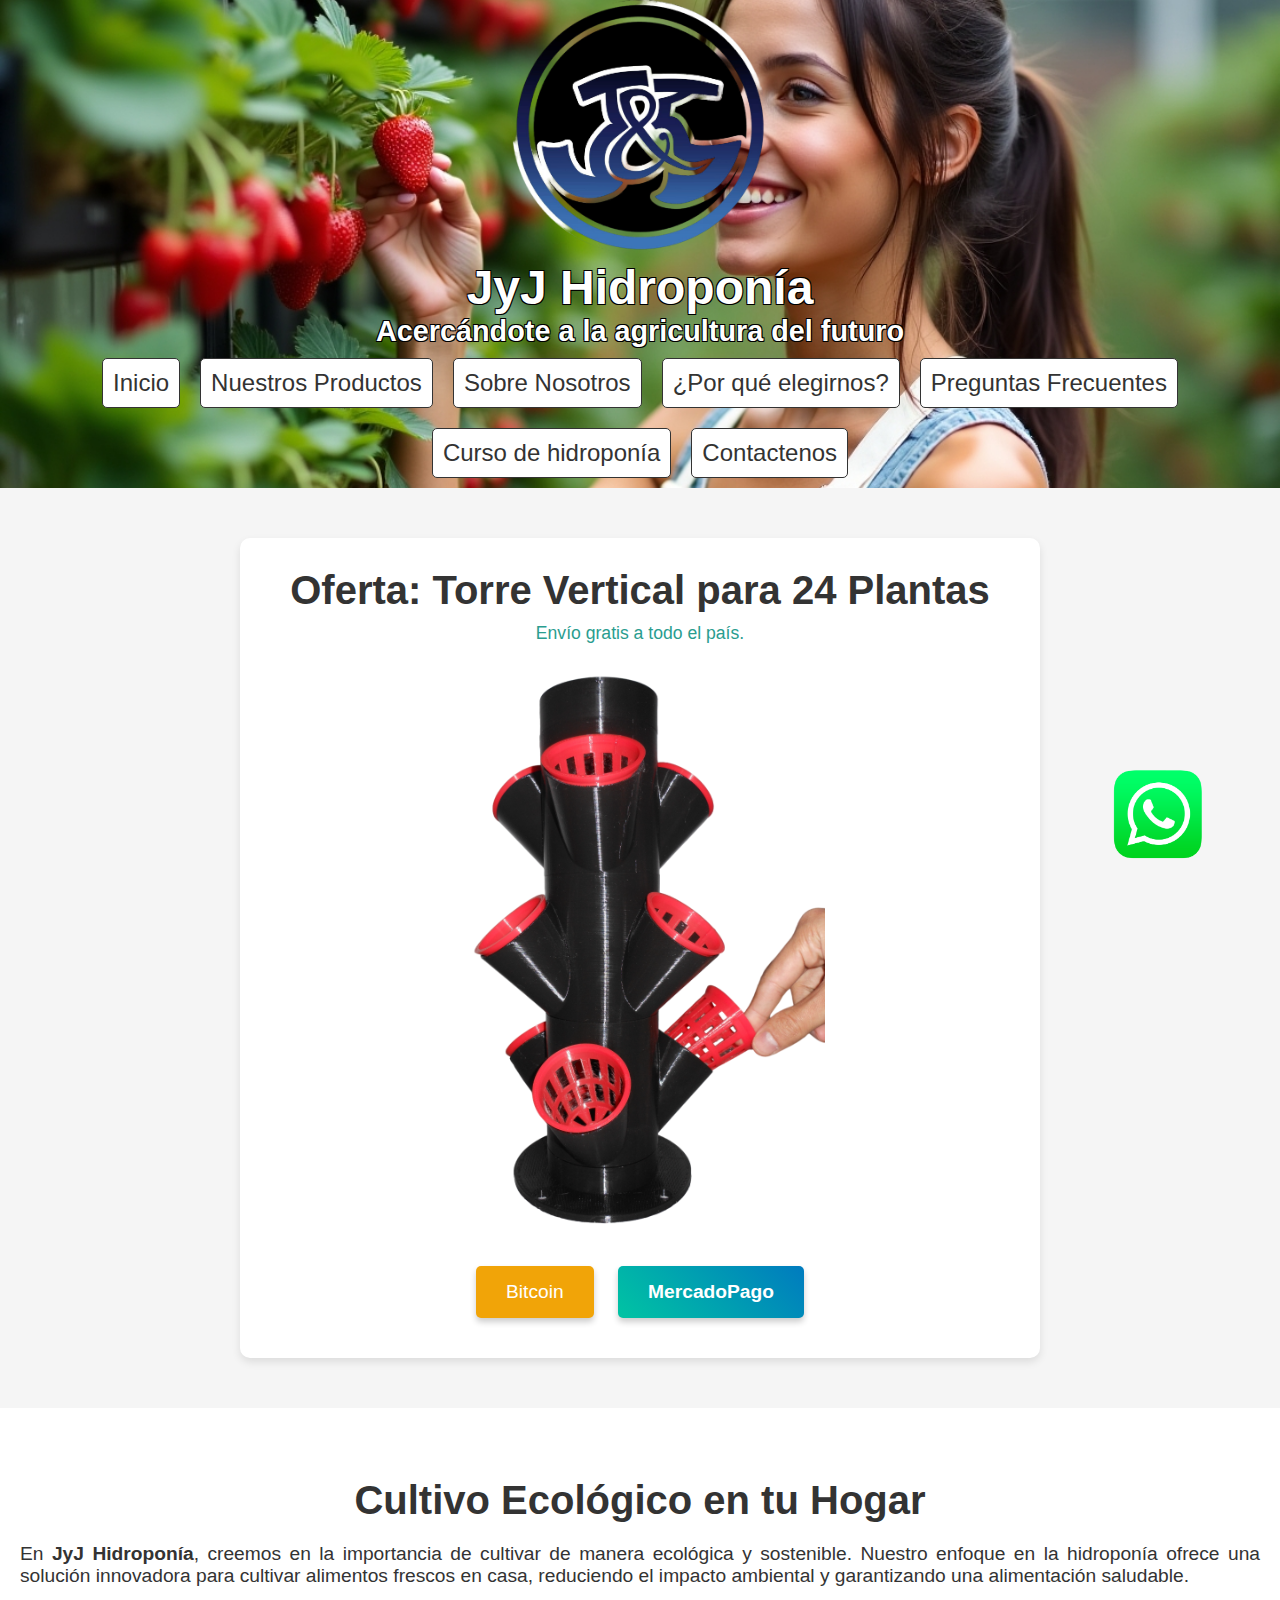
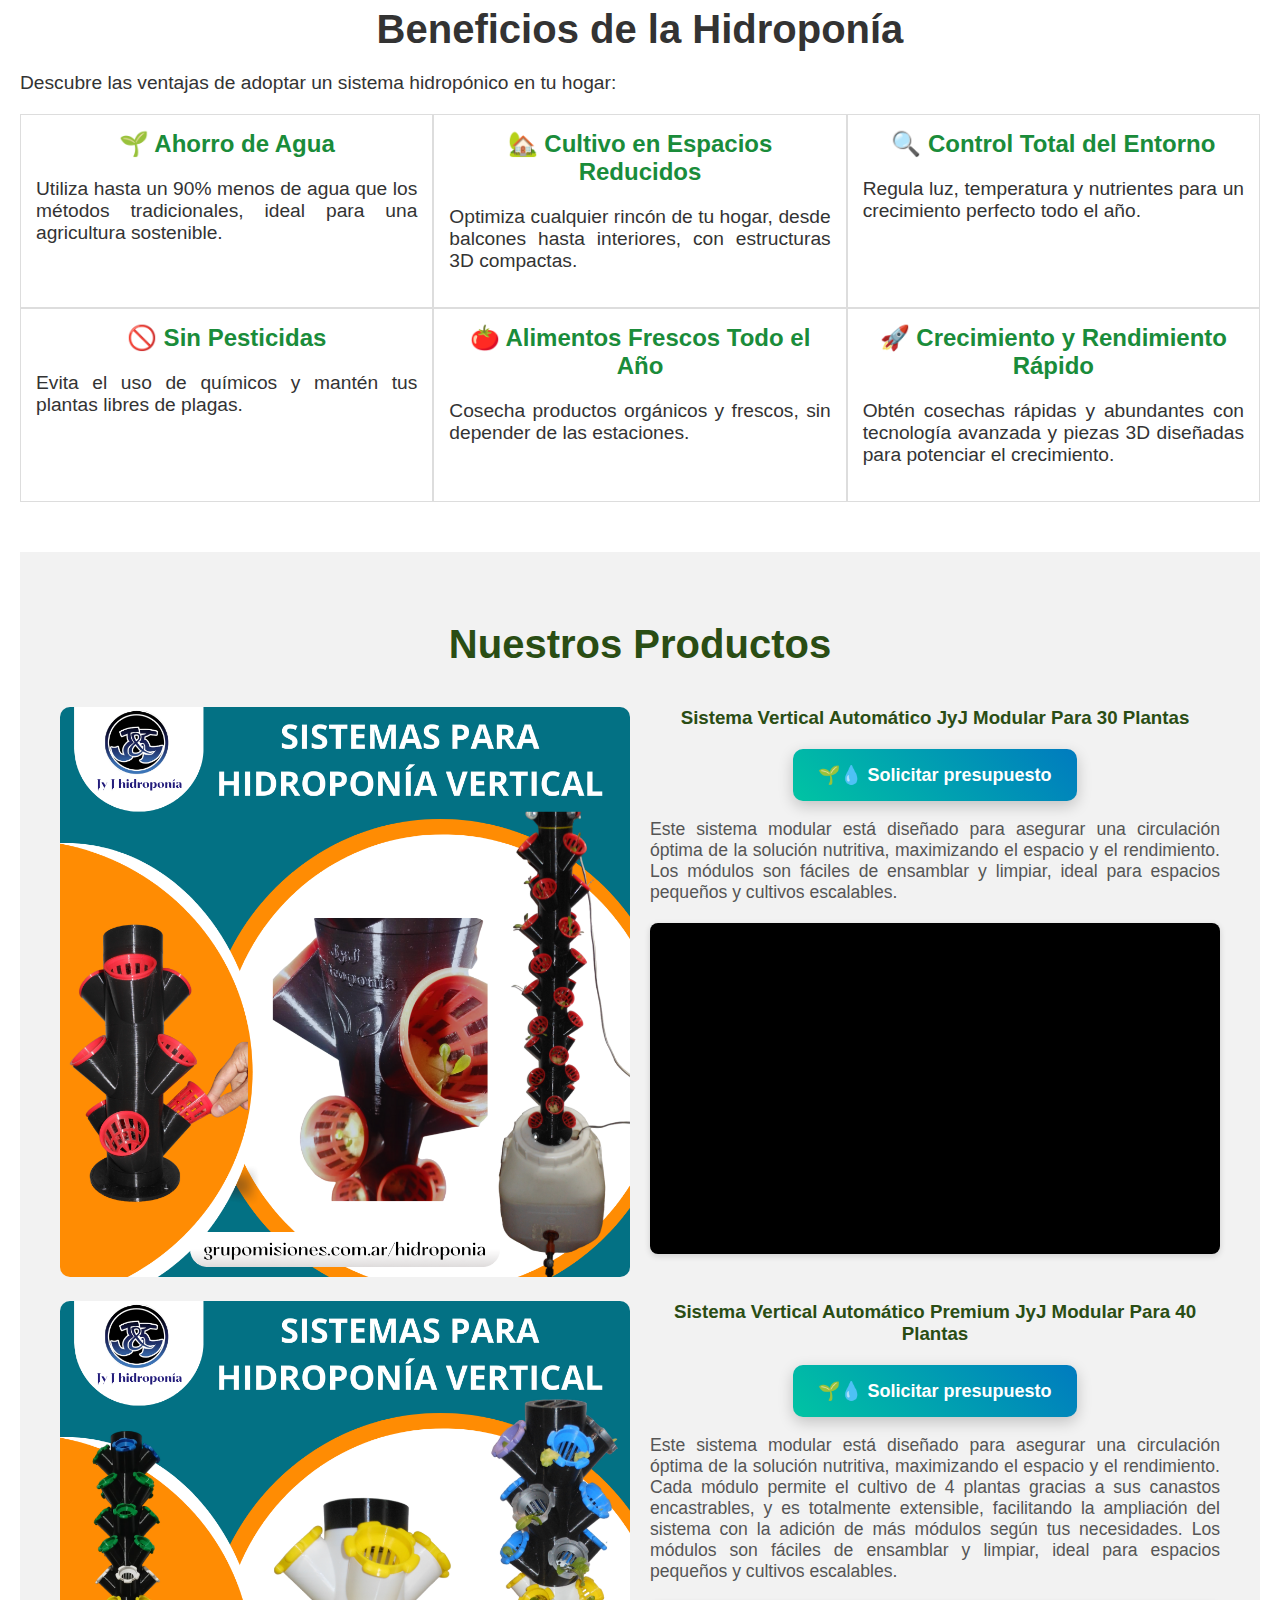
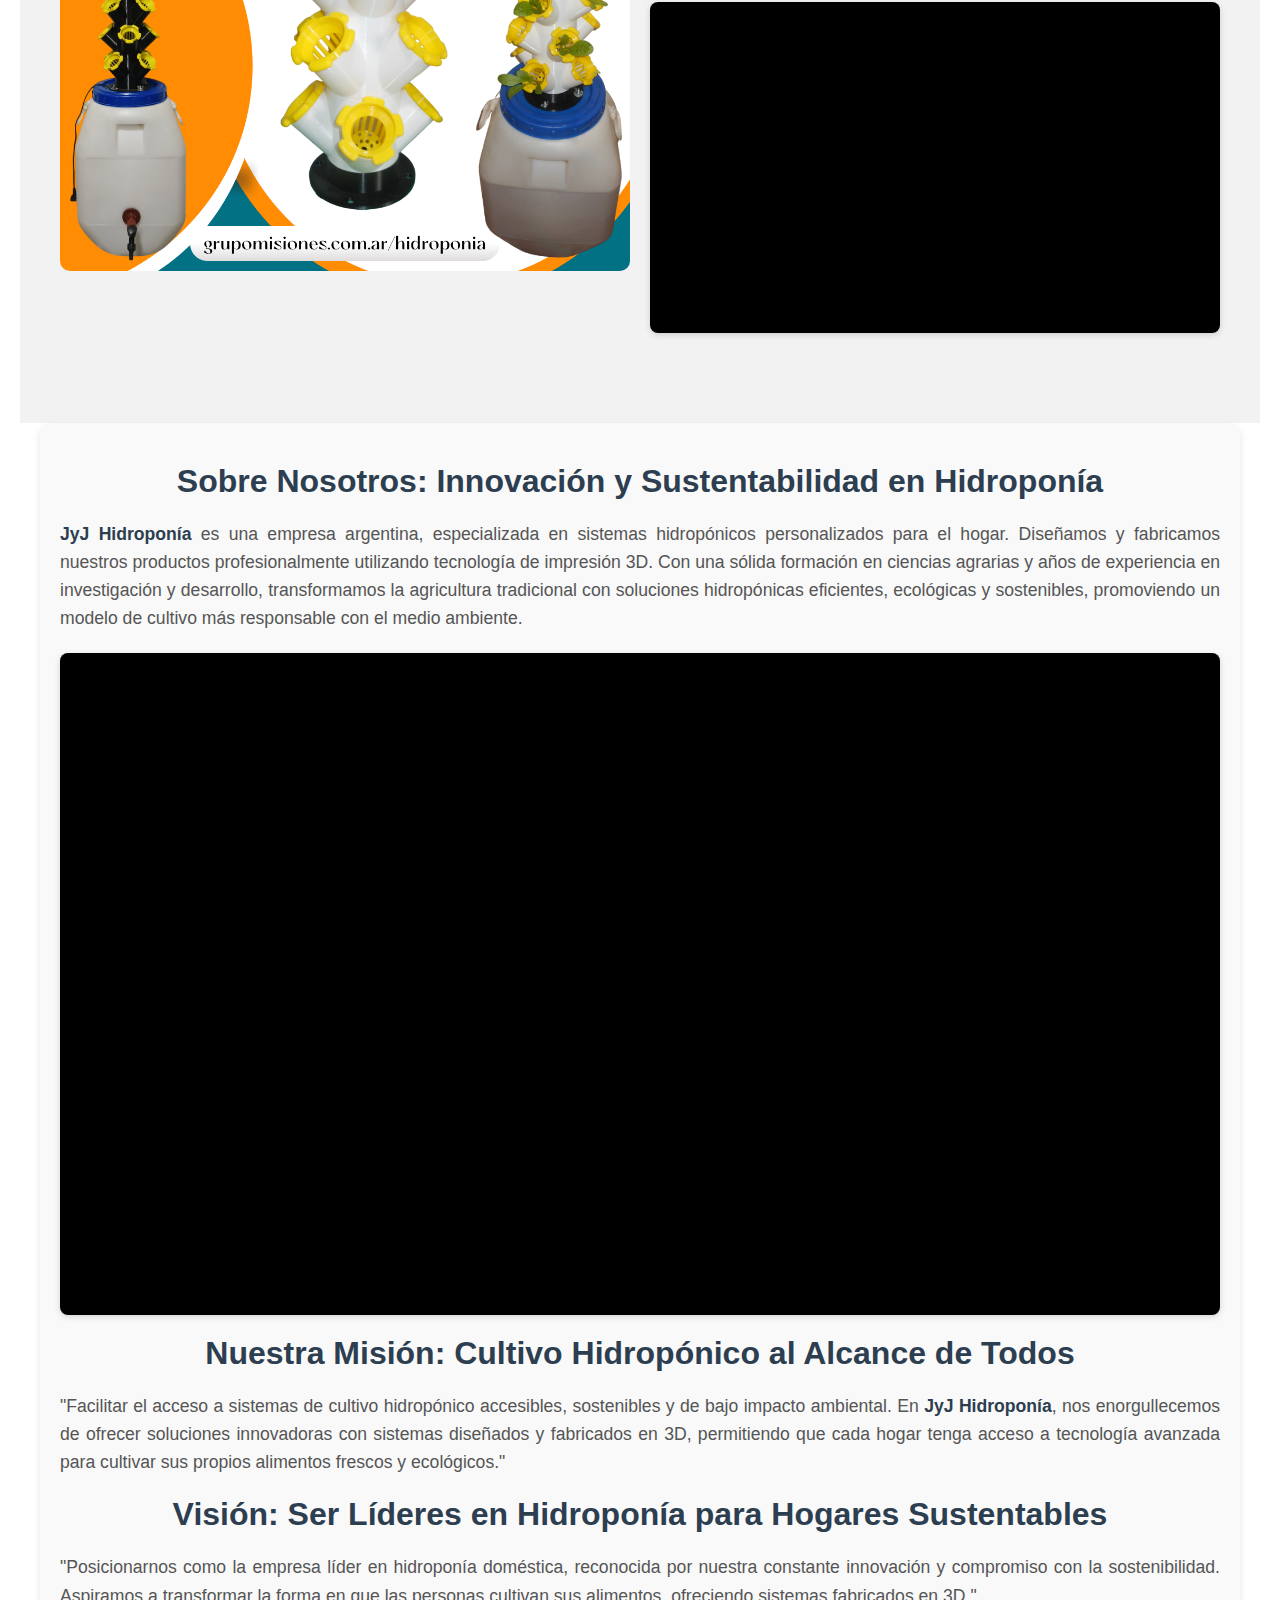
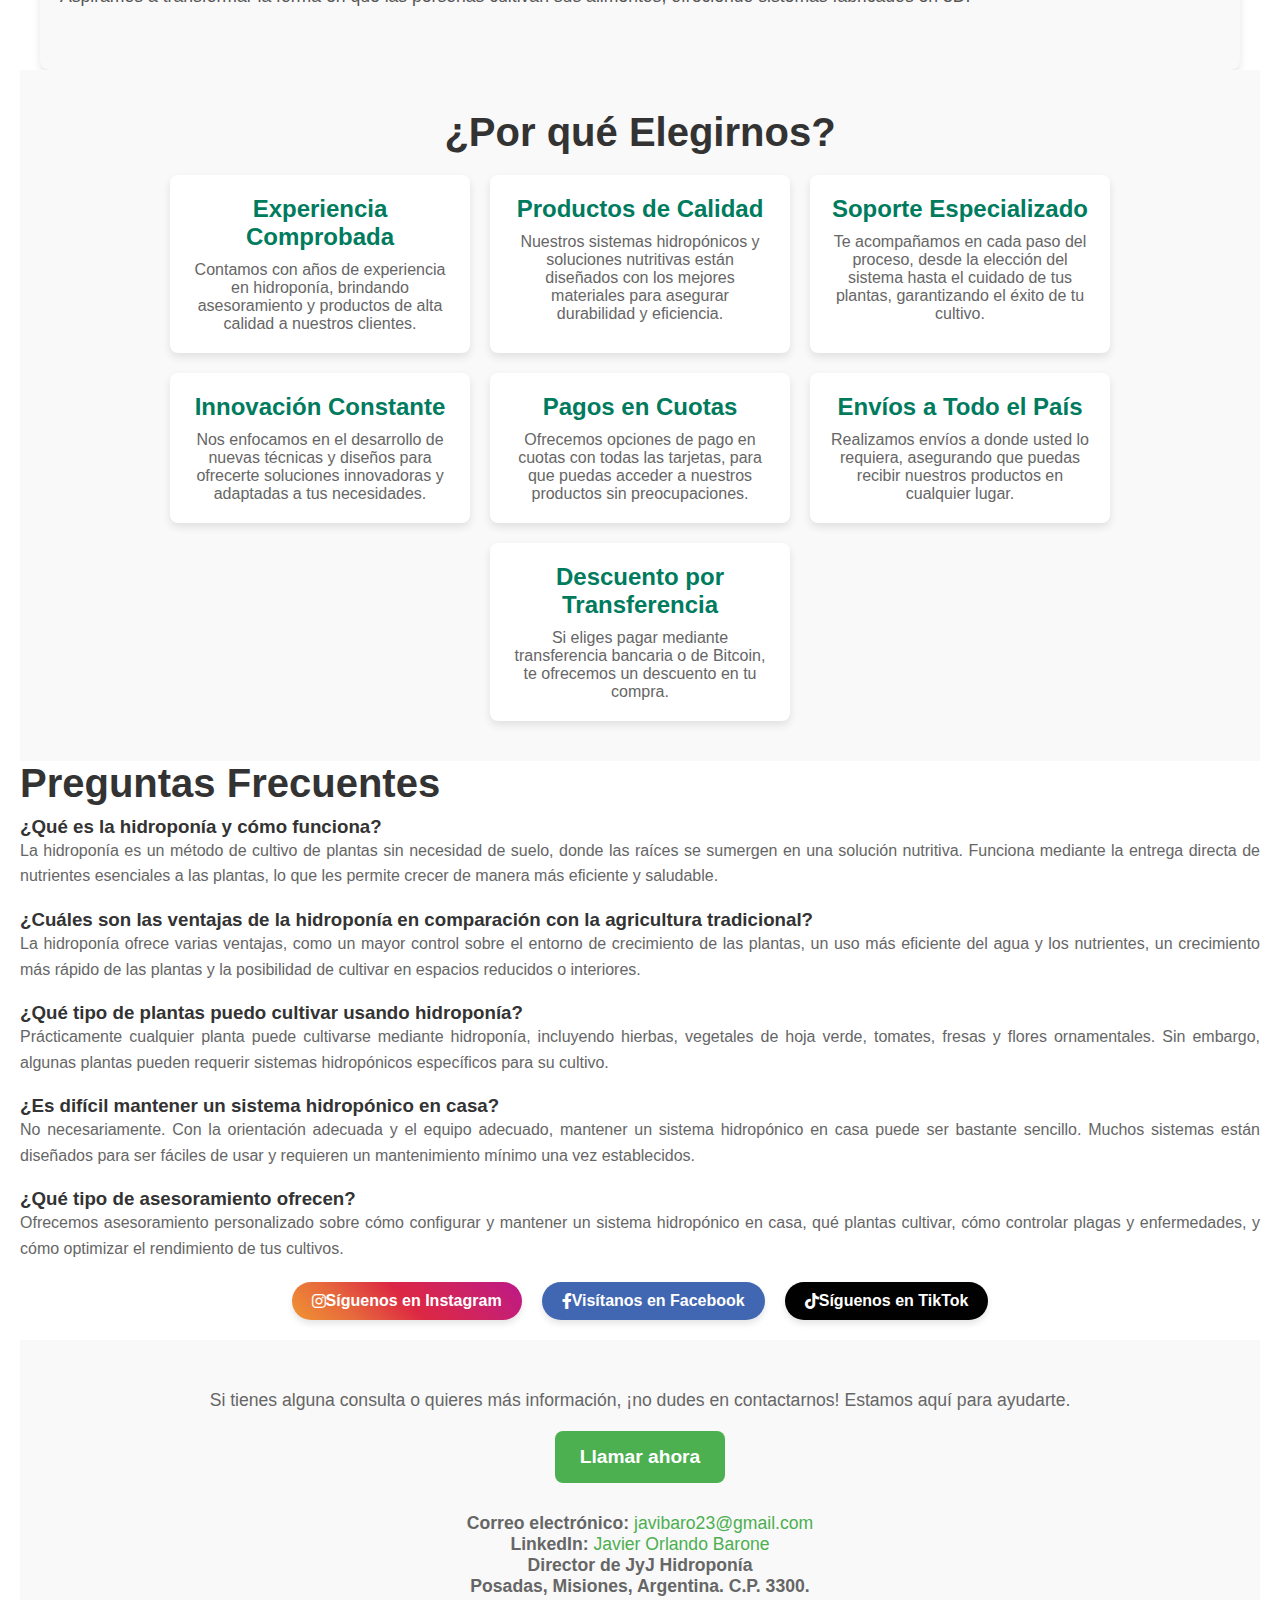
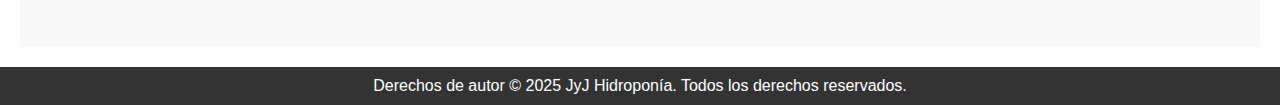
==== commit 26c45ee1: "Update index.html" ====
--- a/index.html
+++ b/index.html
@@ -44,8 +44,8 @@
             <img src="img/torre canasto-Photoroom.png" alt="Torre Vertical 24 Plantas" class="oferta-imagen">
     
             <div class="botones-pago">
-                <a href="bitcoin:bc1qu6ce8v4ywfpzn7d43v5fak59sn3eytrf6avgnd?amount=0.0011&message=Torre%20vertical%20JyJ%20Hidropon%C3%ADa" class="boton-bitcoin" target="_blank">0,0011 BTC con Bitcoin</a>
-                <a href="https://mpago.la/277NBkW" class="boton-mercadopago" target="_blank">$110.000 con MercadoPago</a>
+                <a href="bitcoin:bc1qu6ce8v4ywfpzn7d43v5fak59sn3eytrf6avgnd?amount=0.0014&message=Torre%20vertical%20JyJ%20Hidropon%C3%ADa%2024%20plantas" class="boton-bitcoin" target="_blank">Bitcoin</a>
+                <a href="https://mpago.la/277NBkW" class="boton-mercadopago" target="_blank">MercadoPago</a>
             </div>
         </div>
     </section>
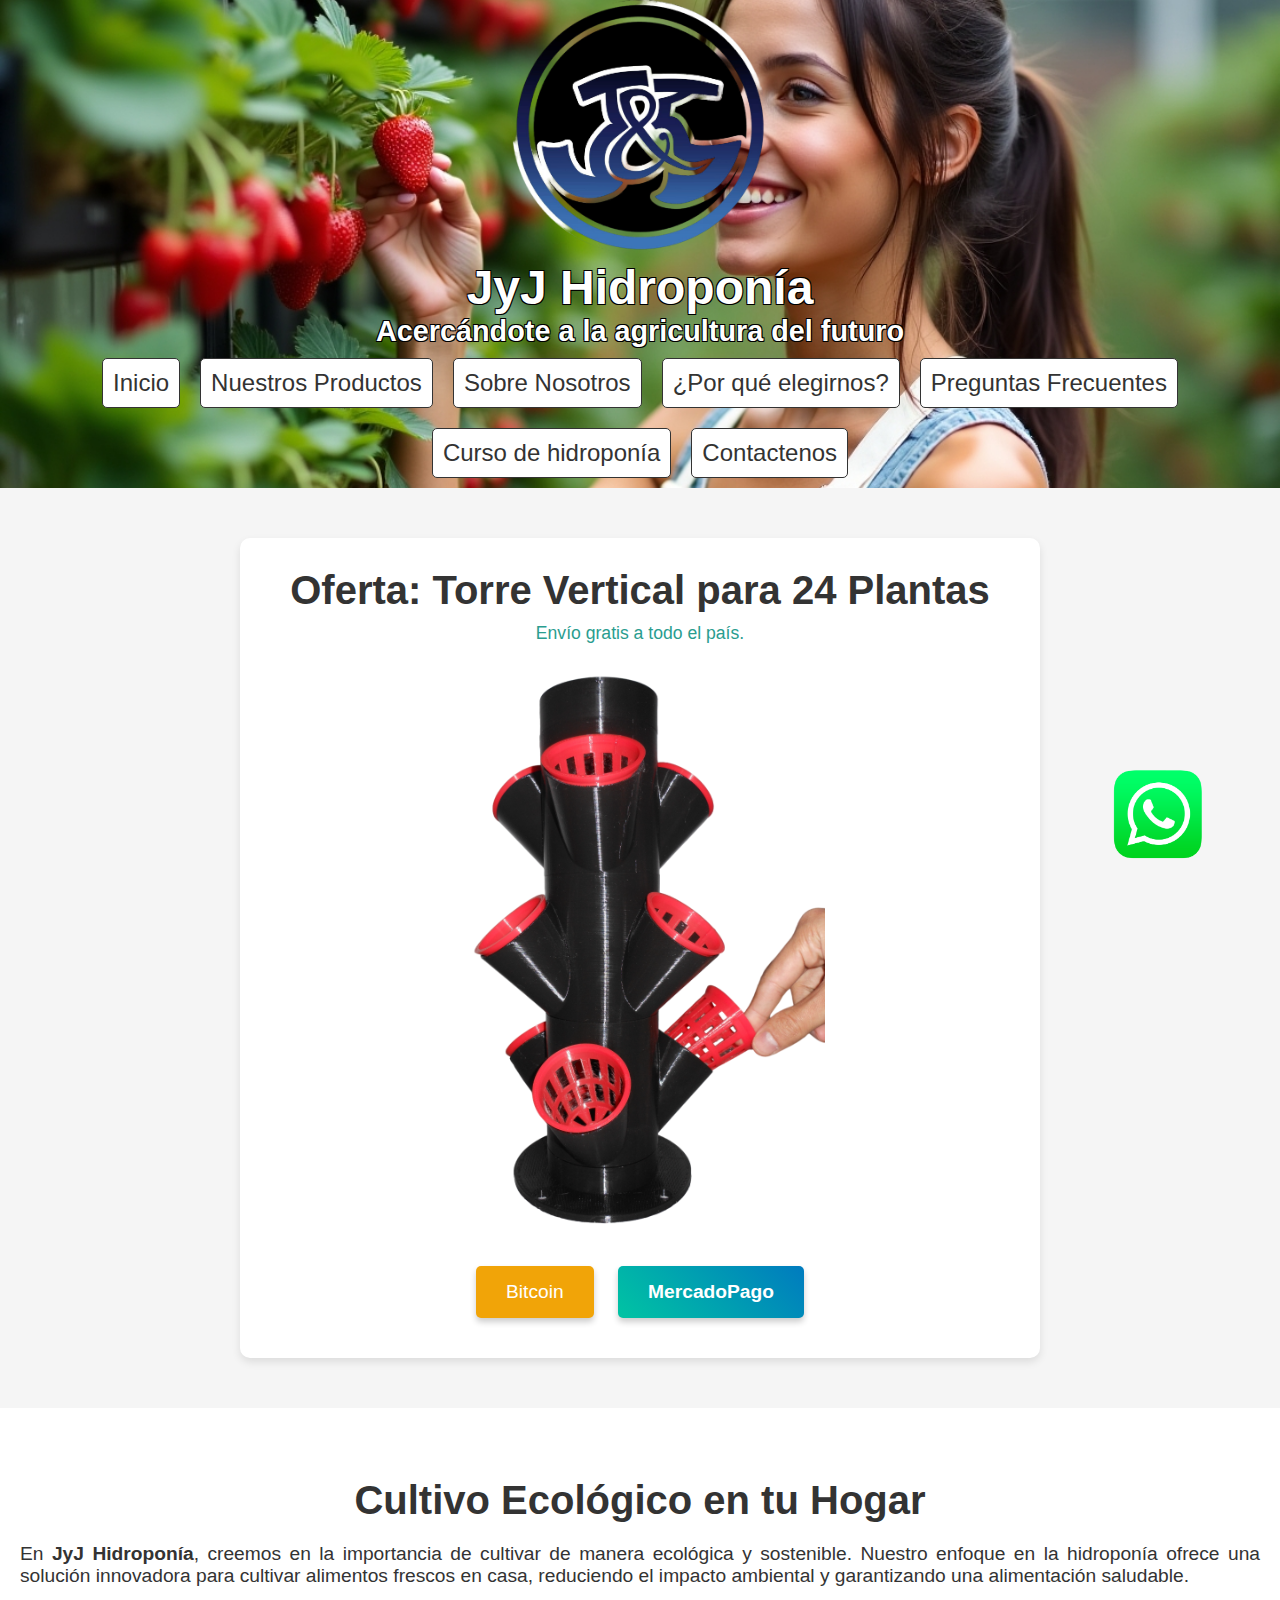
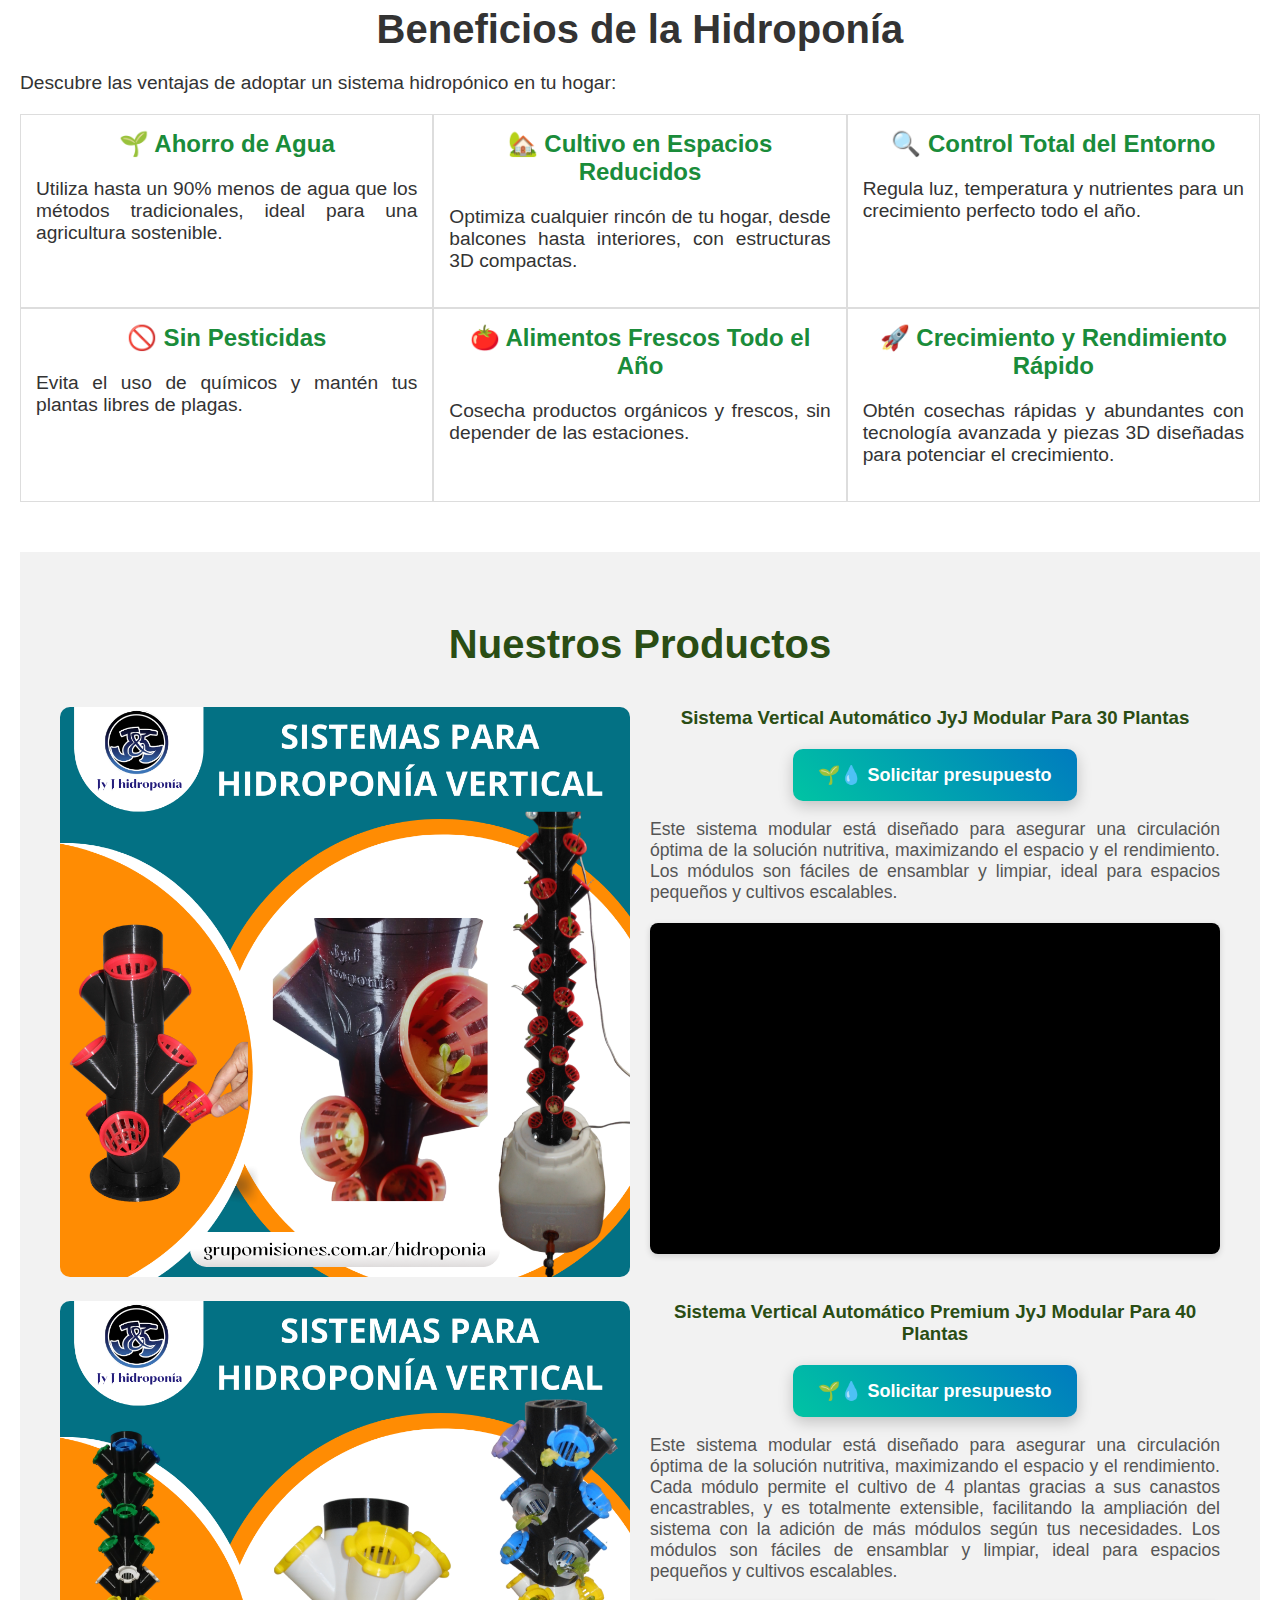
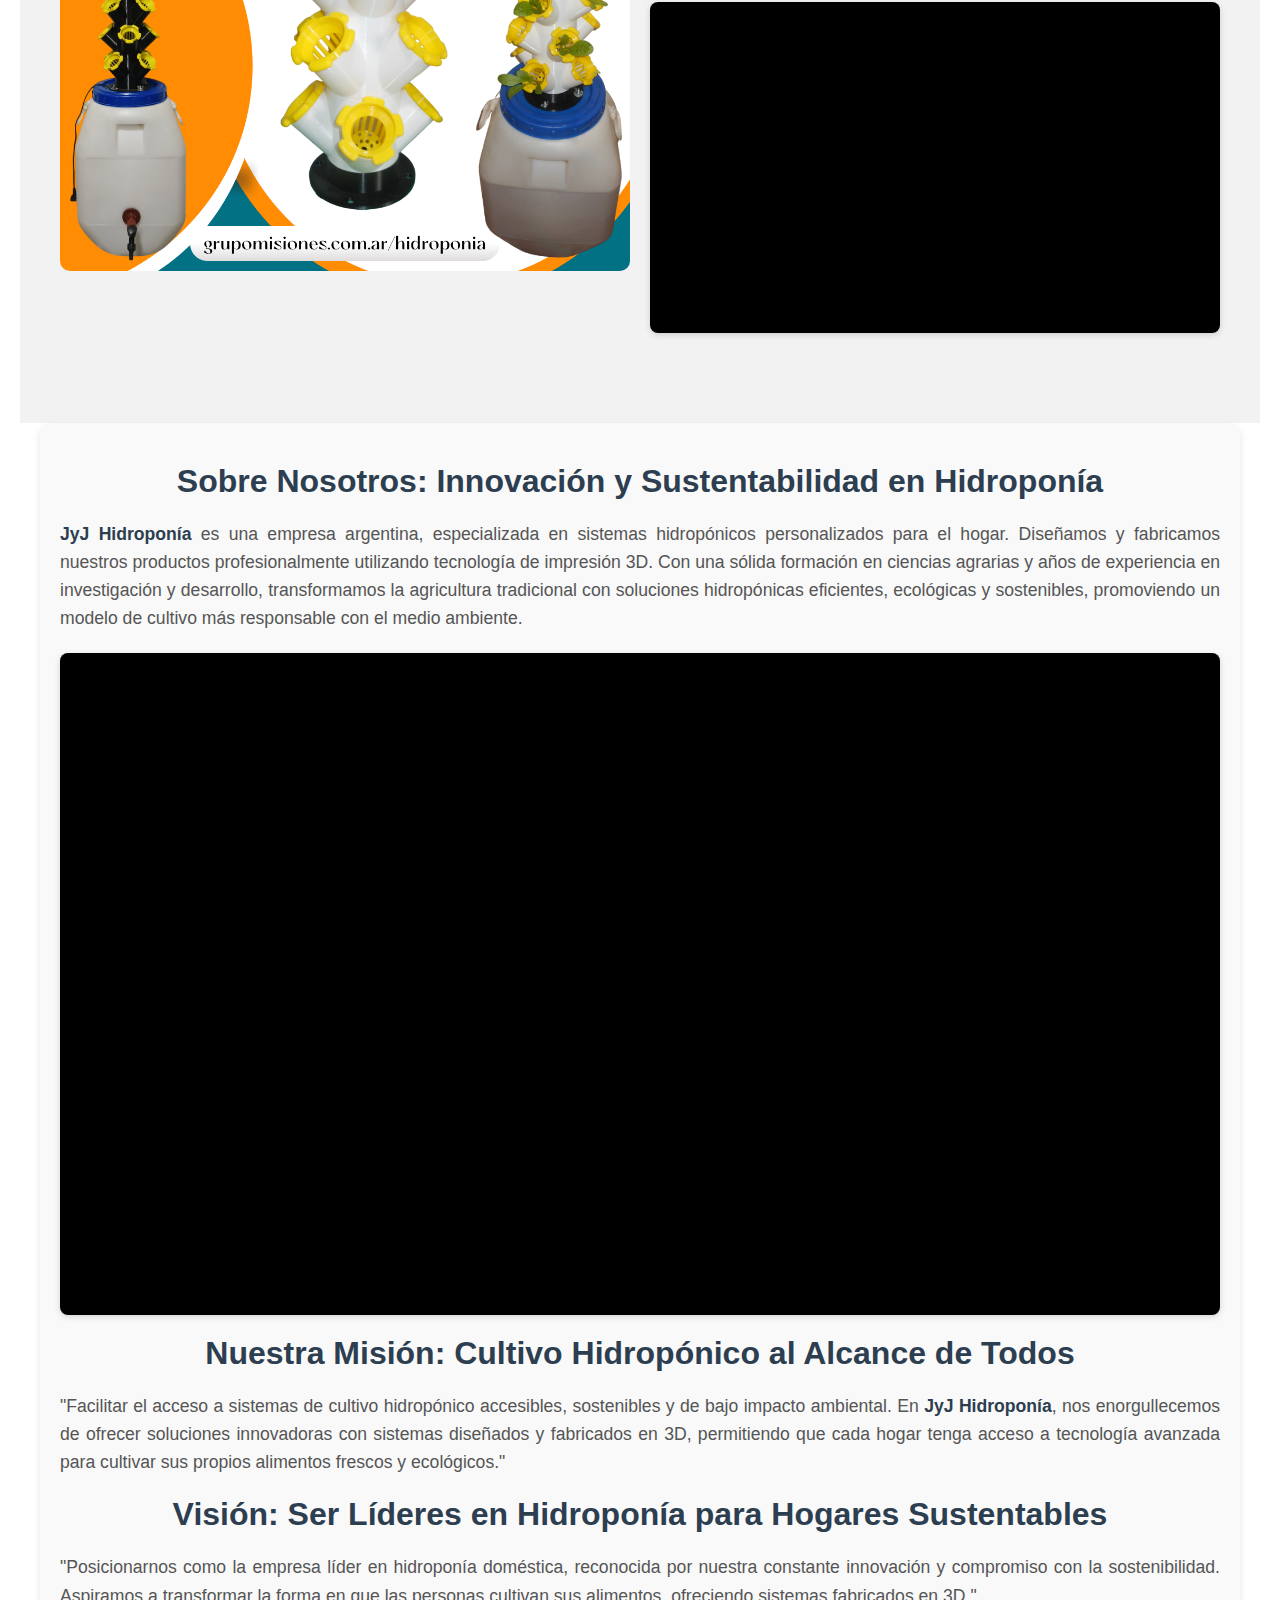
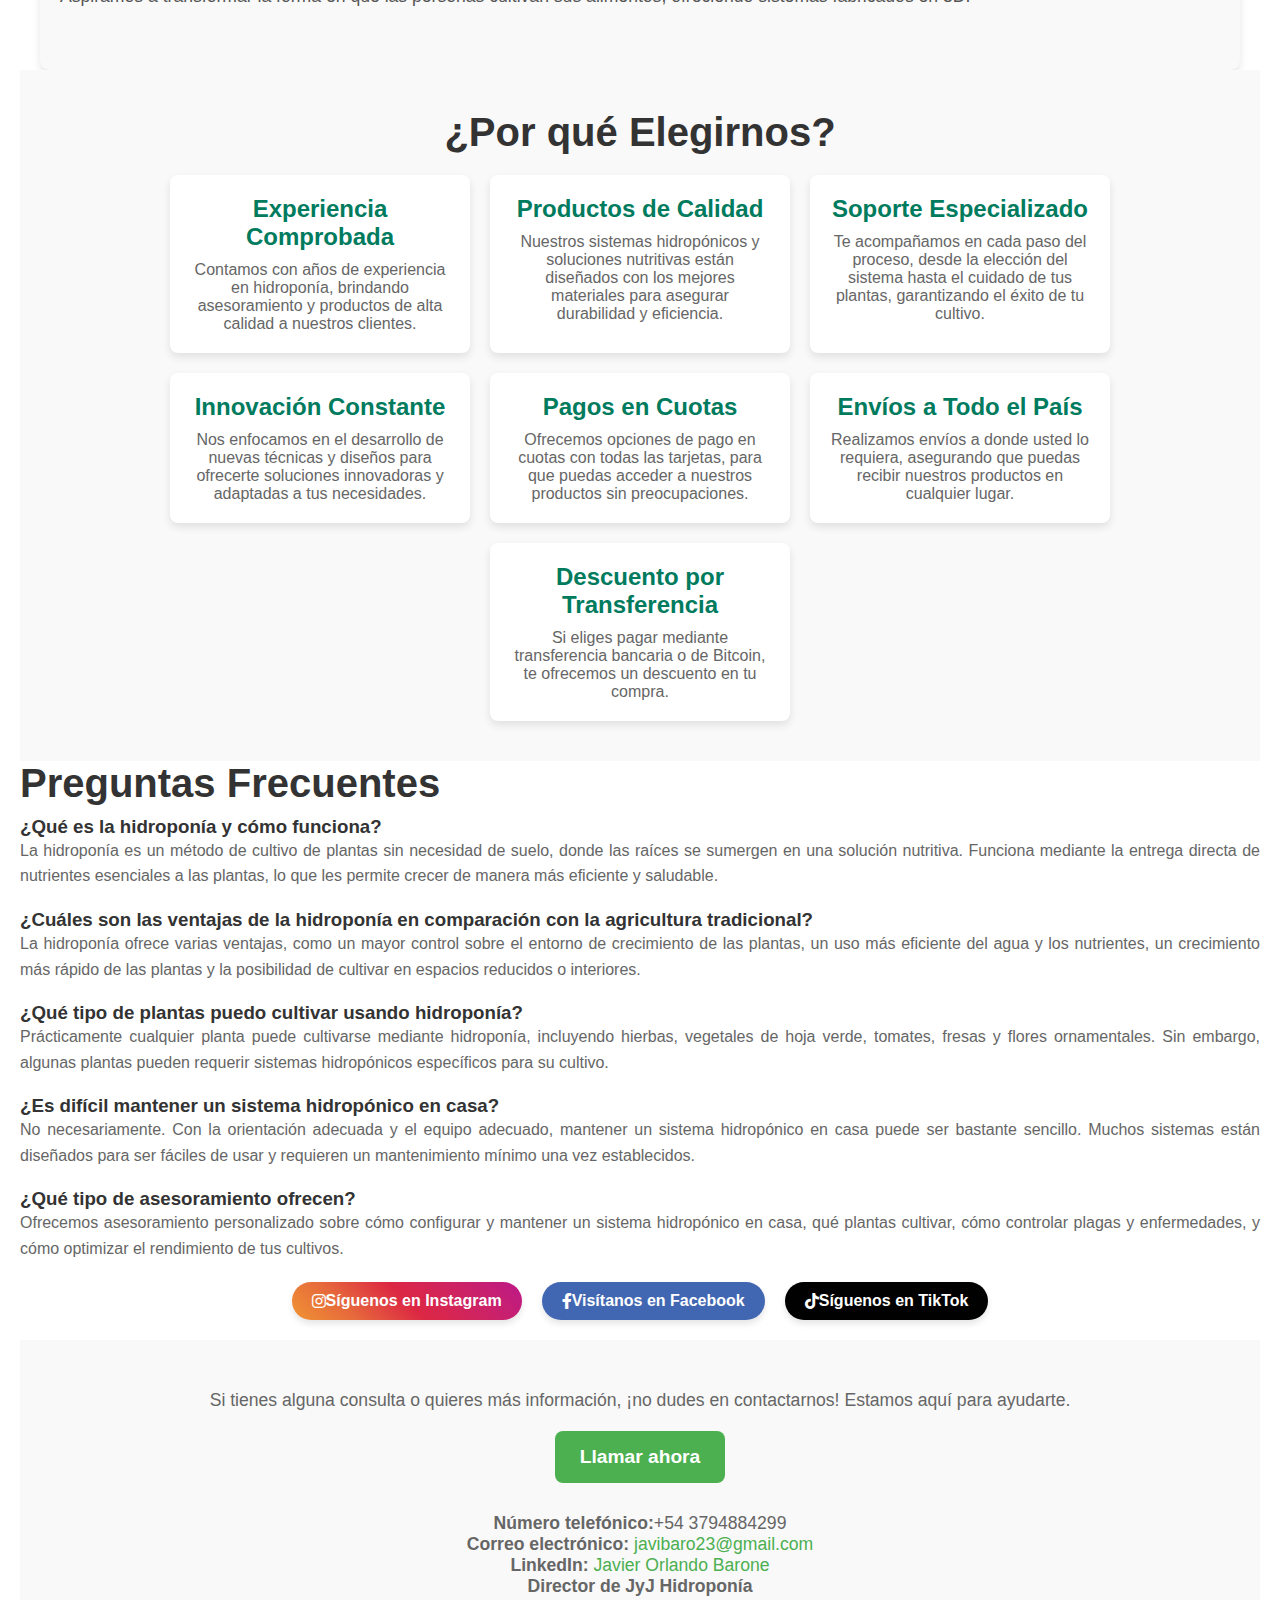
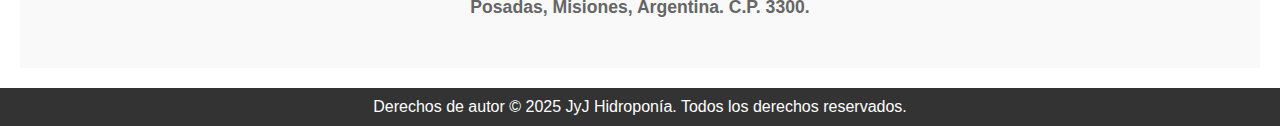
==== commit c19c0d8b: "Add files via upload" ====
--- a/index.html
+++ b/index.html
@@ -44,7 +44,7 @@
             <img src="img/torre canasto-Photoroom.png" alt="Torre Vertical 24 Plantas" class="oferta-imagen">
     
             <div class="botones-pago">
-                <a href="bitcoin:bc1qu6ce8v4ywfpzn7d43v5fak59sn3eytrf6avgnd?amount=0.0014&message=Torre%20vertical%20JyJ%20Hidropon%C3%ADa%2024%20plantas" class="boton-bitcoin" target="_blank">Bitcoin</a>
+                <a href="https://wa.me/3765188420?text=¡Hola! quiero presupuesto para pagar con Bitcoin." class="boton-bitcoin" target="_blank">Bitcoin</a>
                 <a href="https://mpago.la/277NBkW" class="boton-mercadopago" target="_blank">MercadoPago</a>
             </div>
         </div>
@@ -235,6 +235,7 @@
             
             <!-- Información adicional del contacto -->
             <div class="contact-details">
+                <p><strong>Número telefónico:</strong>+54 3794884299</a></p>
                 <p><strong>Correo electrónico:</strong> <a href="mailto:javibaro23@gmail.com">javibaro23@gmail.com</a></p>
                 <p><strong>LinkedIn:</strong> <a href="https://www.linkedin.com/in/javier-orlando-barone-36b1a4104/" target="_blank">Javier Orlando Barone</a></p>
                 <p><strong>Director de JyJ Hidroponía</strong></p>
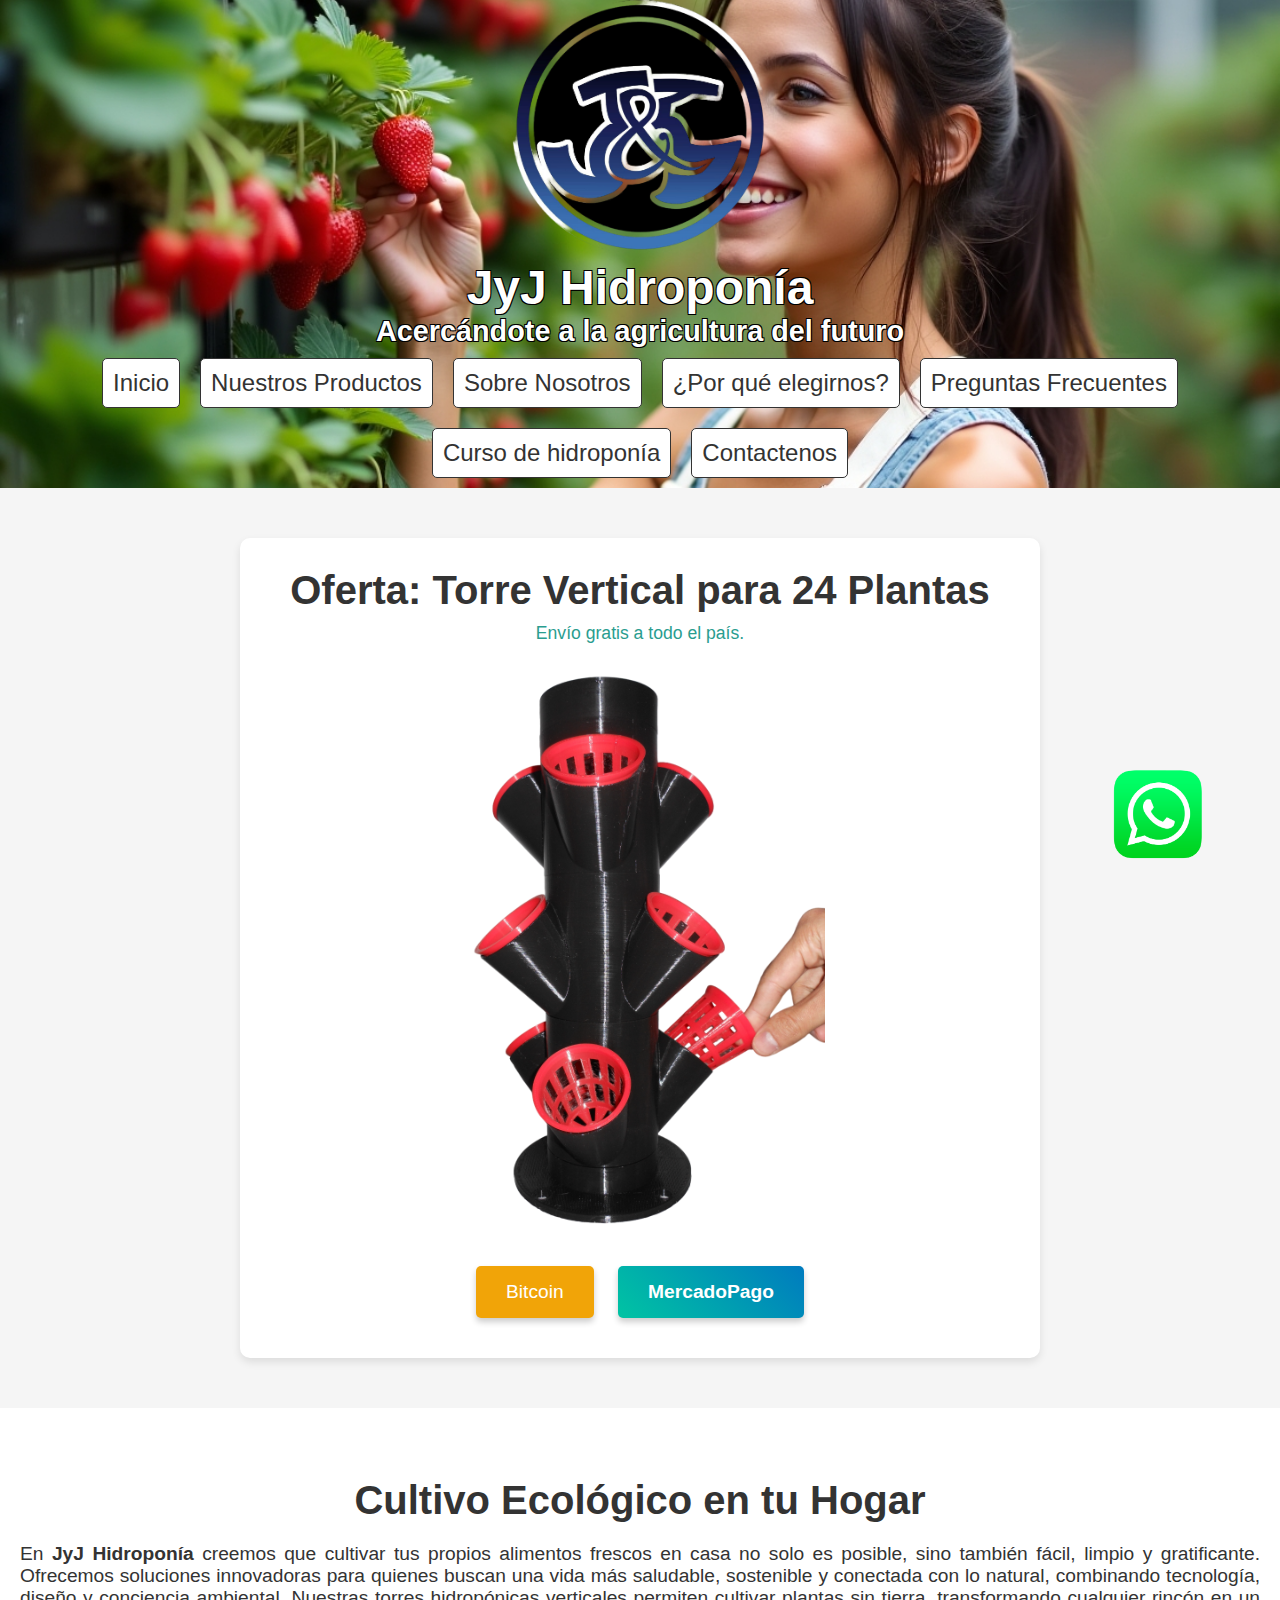
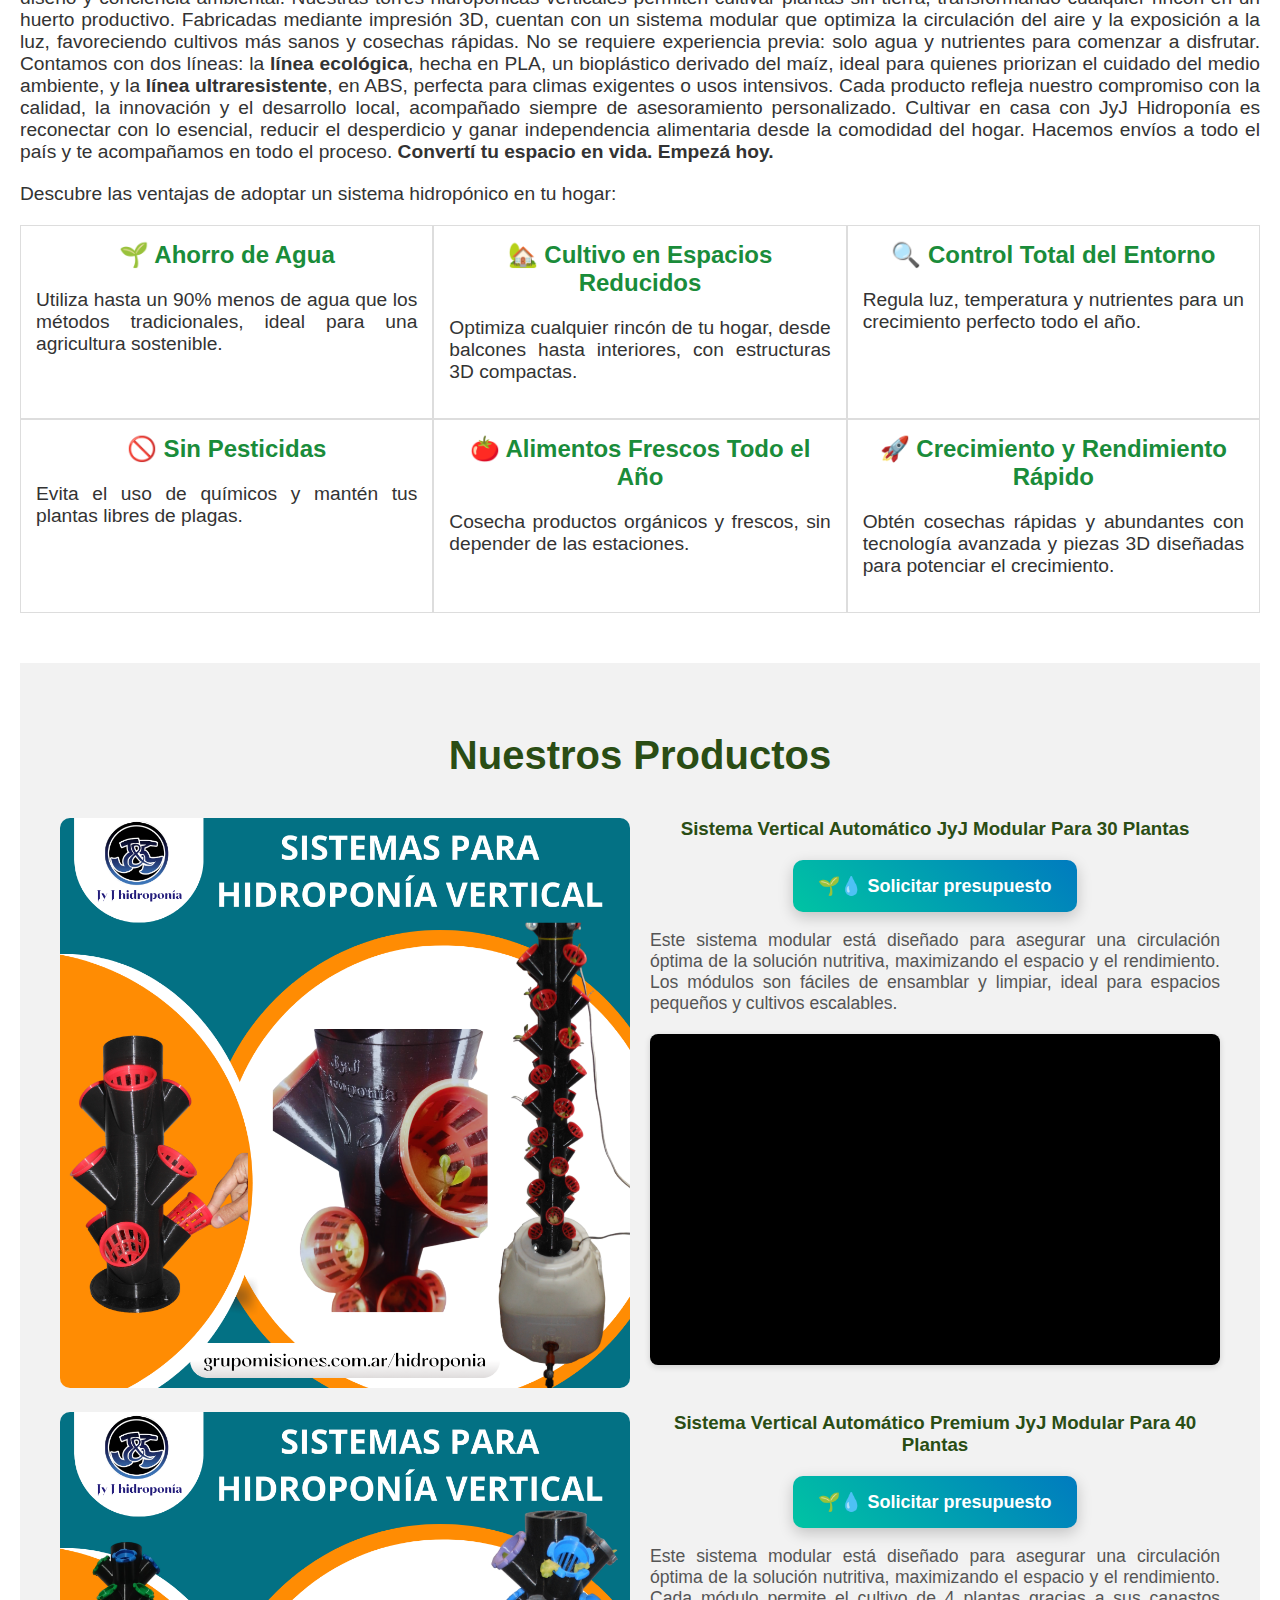
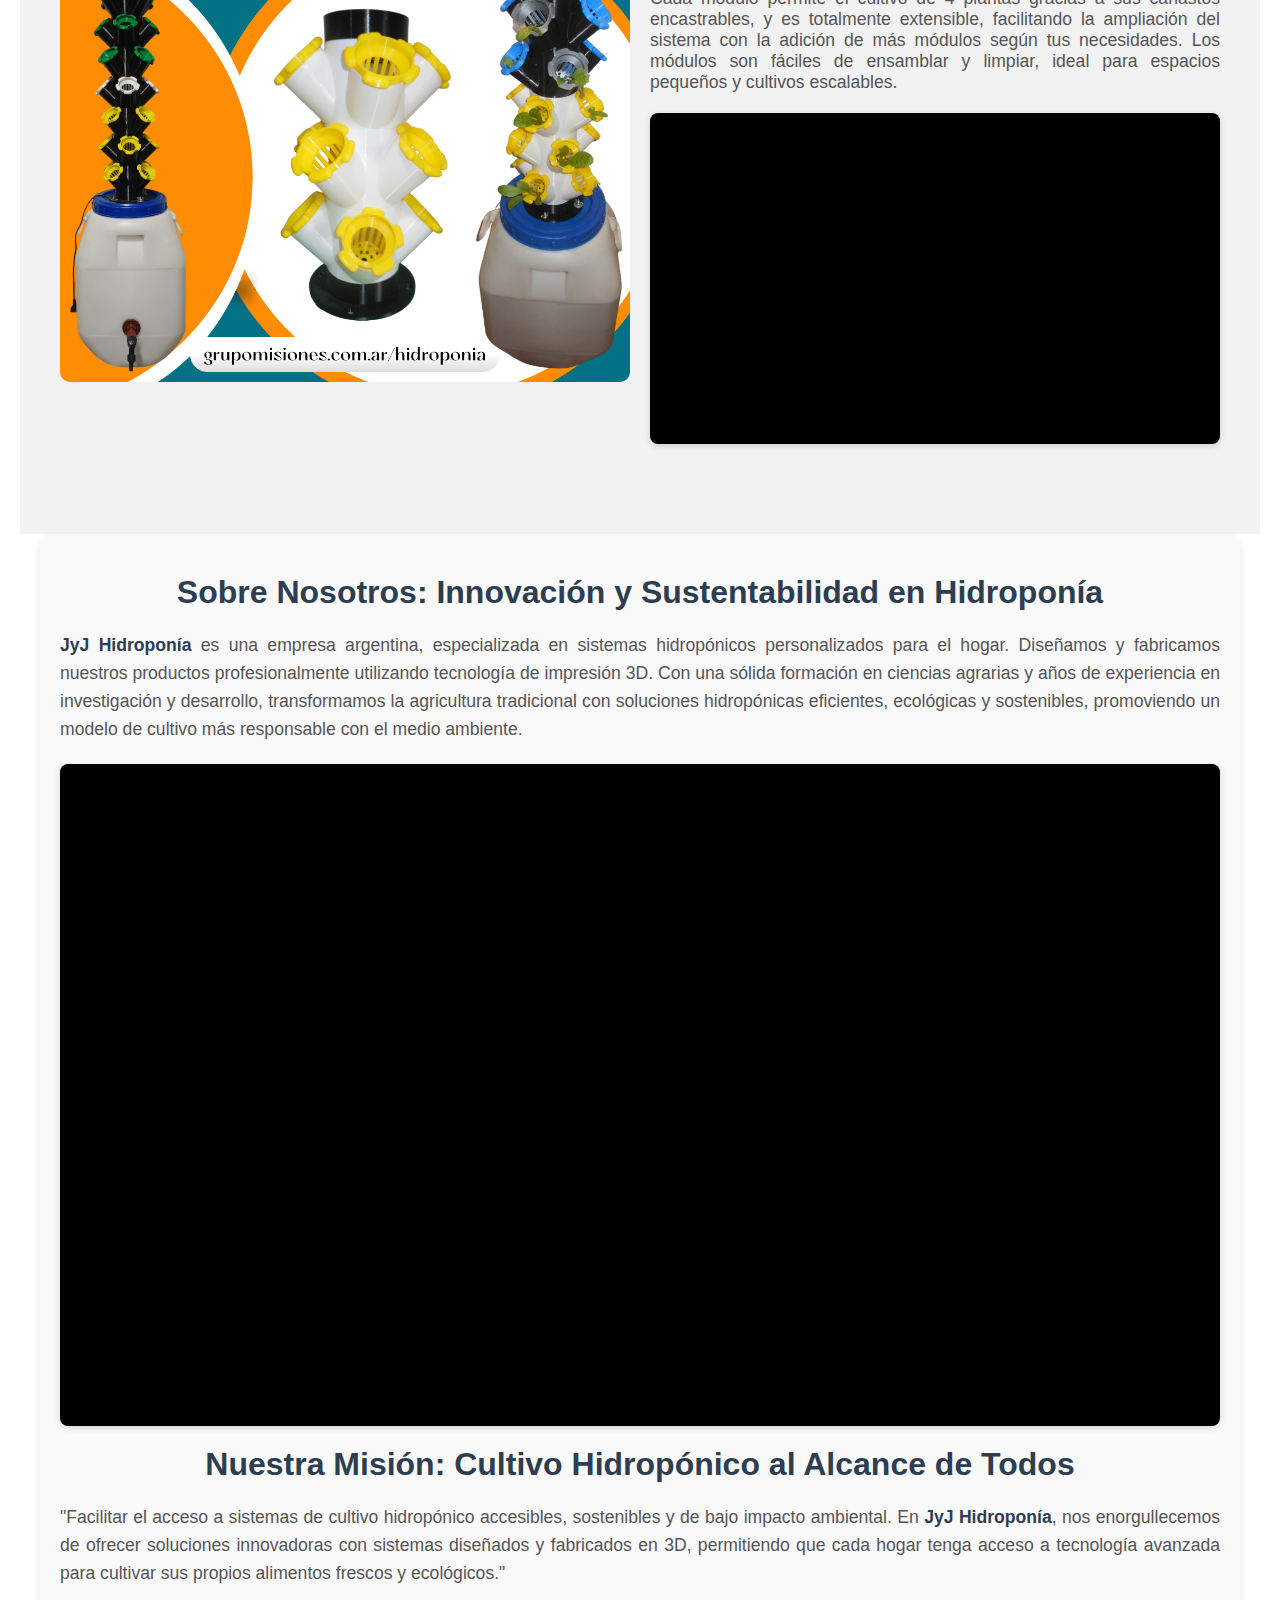
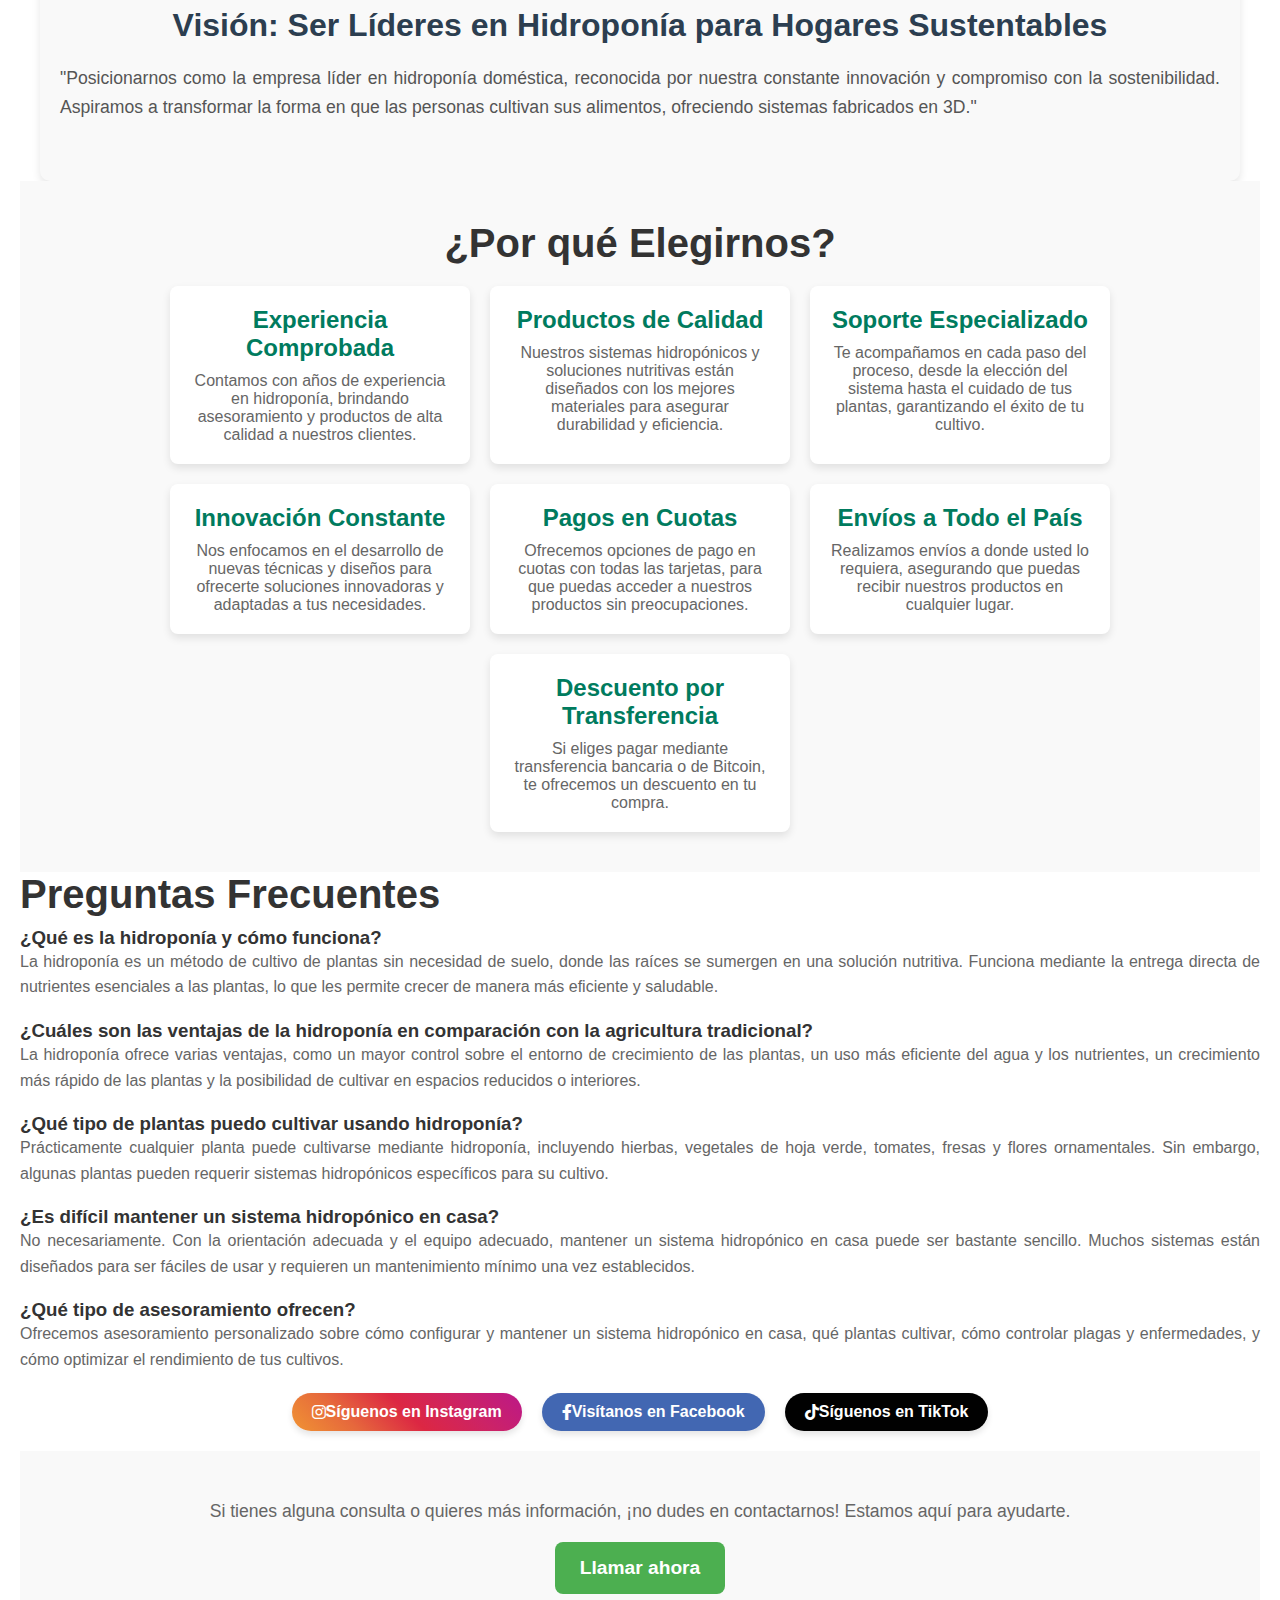
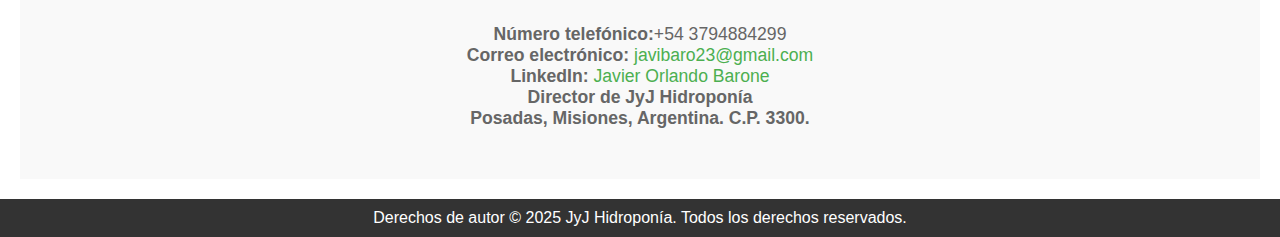
==== commit 75c1d68f: "Add files via upload" ====
--- a/index.html
+++ b/index.html
@@ -54,8 +54,7 @@
         <section id="inicio">
             <div class="container">
                 <h2>Cultivo Ecológico en tu Hogar</h2>
-                <p>En <strong>JyJ Hidroponía</strong>, creemos en la importancia de cultivar de manera ecológica y sostenible. Nuestro enfoque en la hidroponía ofrece una solución innovadora para cultivar alimentos frescos en casa, reduciendo el impacto ambiental y garantizando una alimentación saludable.</p>
-                <h2>Beneficios de la Hidroponía</h2>
+                <p>En <strong>JyJ Hidroponía</strong> creemos que cultivar tus propios alimentos frescos en casa no solo es posible, sino también fácil, limpio y gratificante. Ofrecemos soluciones innovadoras para quienes buscan una vida más saludable, sostenible y conectada con lo natural, combinando tecnología, diseño y conciencia ambiental. Nuestras torres hidropónicas verticales permiten cultivar plantas sin tierra, transformando cualquier rincón en un huerto productivo. Fabricadas mediante impresión 3D, cuentan con un sistema modular que optimiza la circulación del aire y la exposición a la luz, favoreciendo cultivos más sanos y cosechas rápidas. No se requiere experiencia previa: solo agua y nutrientes para comenzar a disfrutar. Contamos con dos líneas: la <strong>línea ecológica</strong>, hecha en PLA, un bioplástico derivado del maíz, ideal para quienes priorizan el cuidado del medio ambiente, y la <strong>línea ultraresistente</strong>, en ABS, perfecta para climas exigentes o usos intensivos. Cada producto refleja nuestro compromiso con la calidad, la innovación y el desarrollo local, acompañado siempre de asesoramiento personalizado. Cultivar en casa con JyJ Hidroponía es reconectar con lo esencial, reducir el desperdicio y ganar independencia alimentaria desde la comodidad del hogar. Hacemos envíos a todo el país y te acompañamos en todo el proceso. <strong>Convertí tu espacio en vida. Empezá hoy.</strong></p>
                 <p>Descubre las ventajas de adoptar un sistema hidropónico en tu hogar:</p>
                 <table>
                     <tr>
